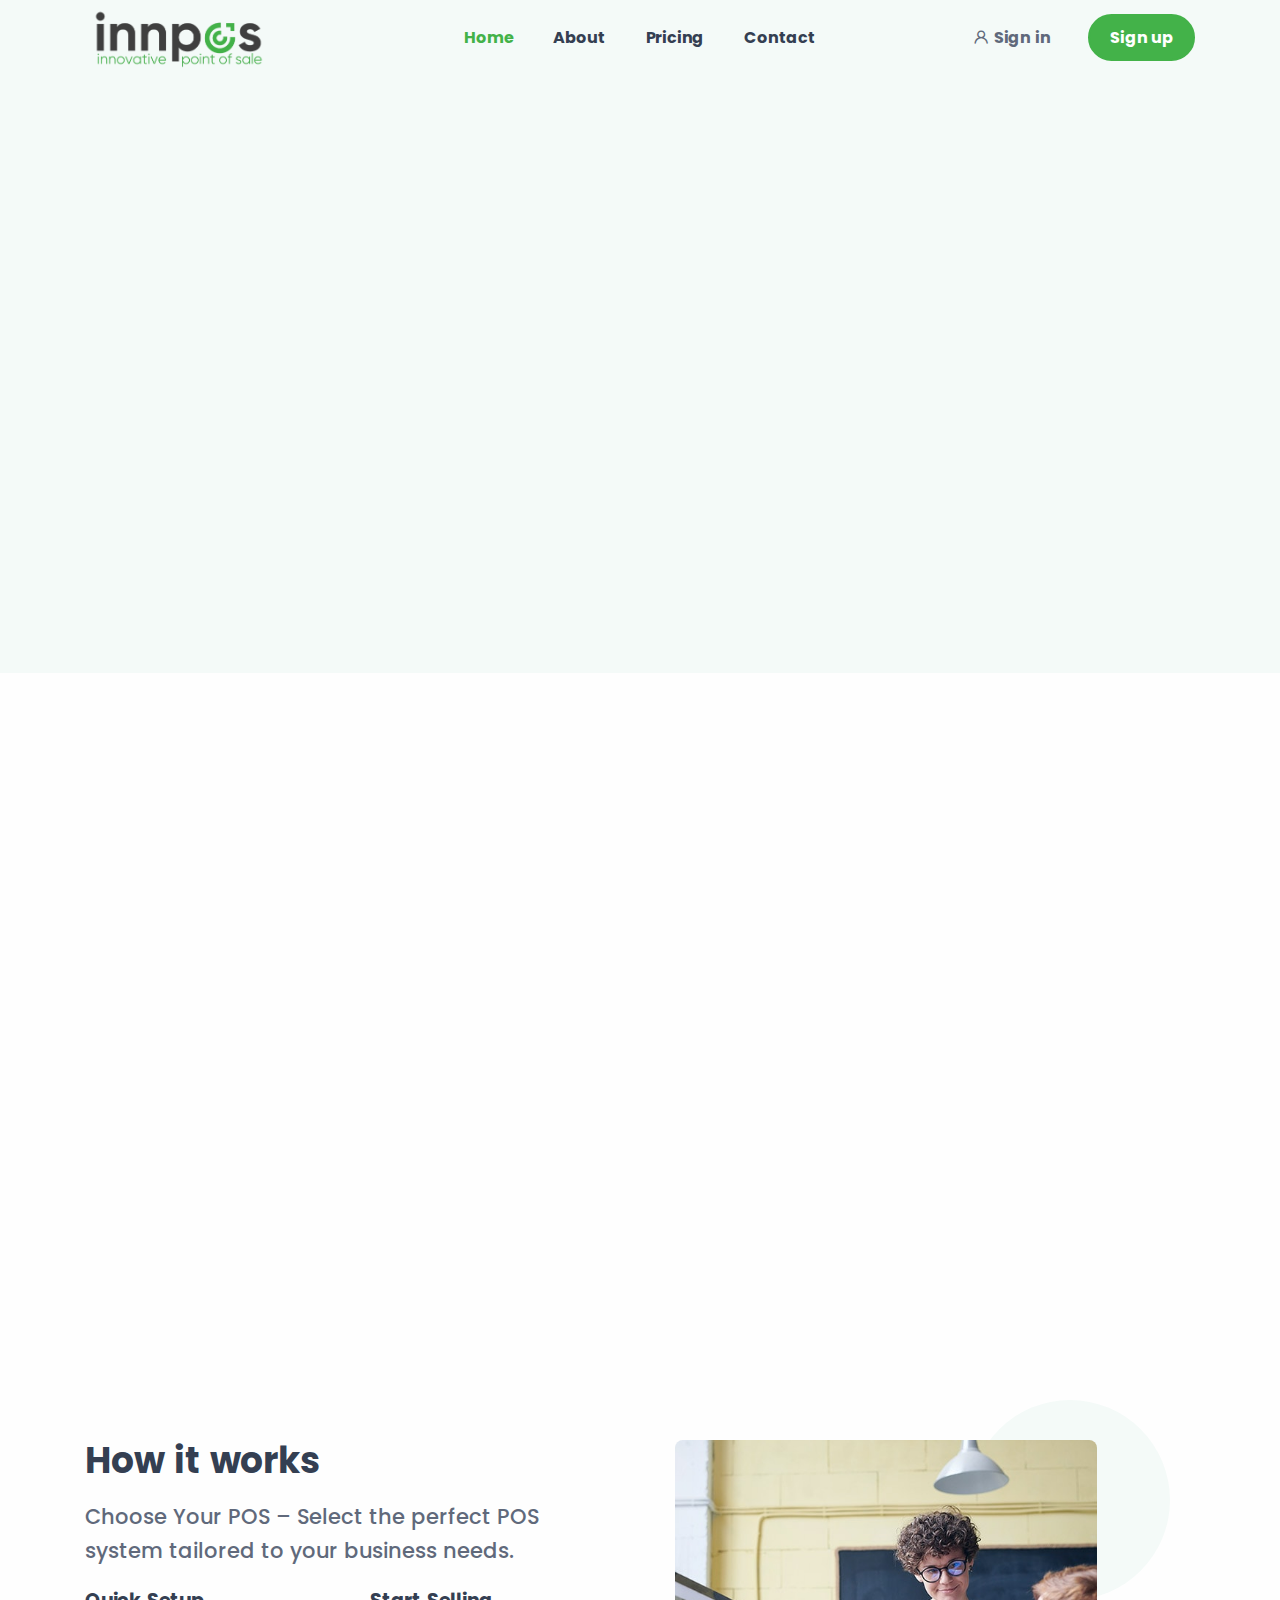
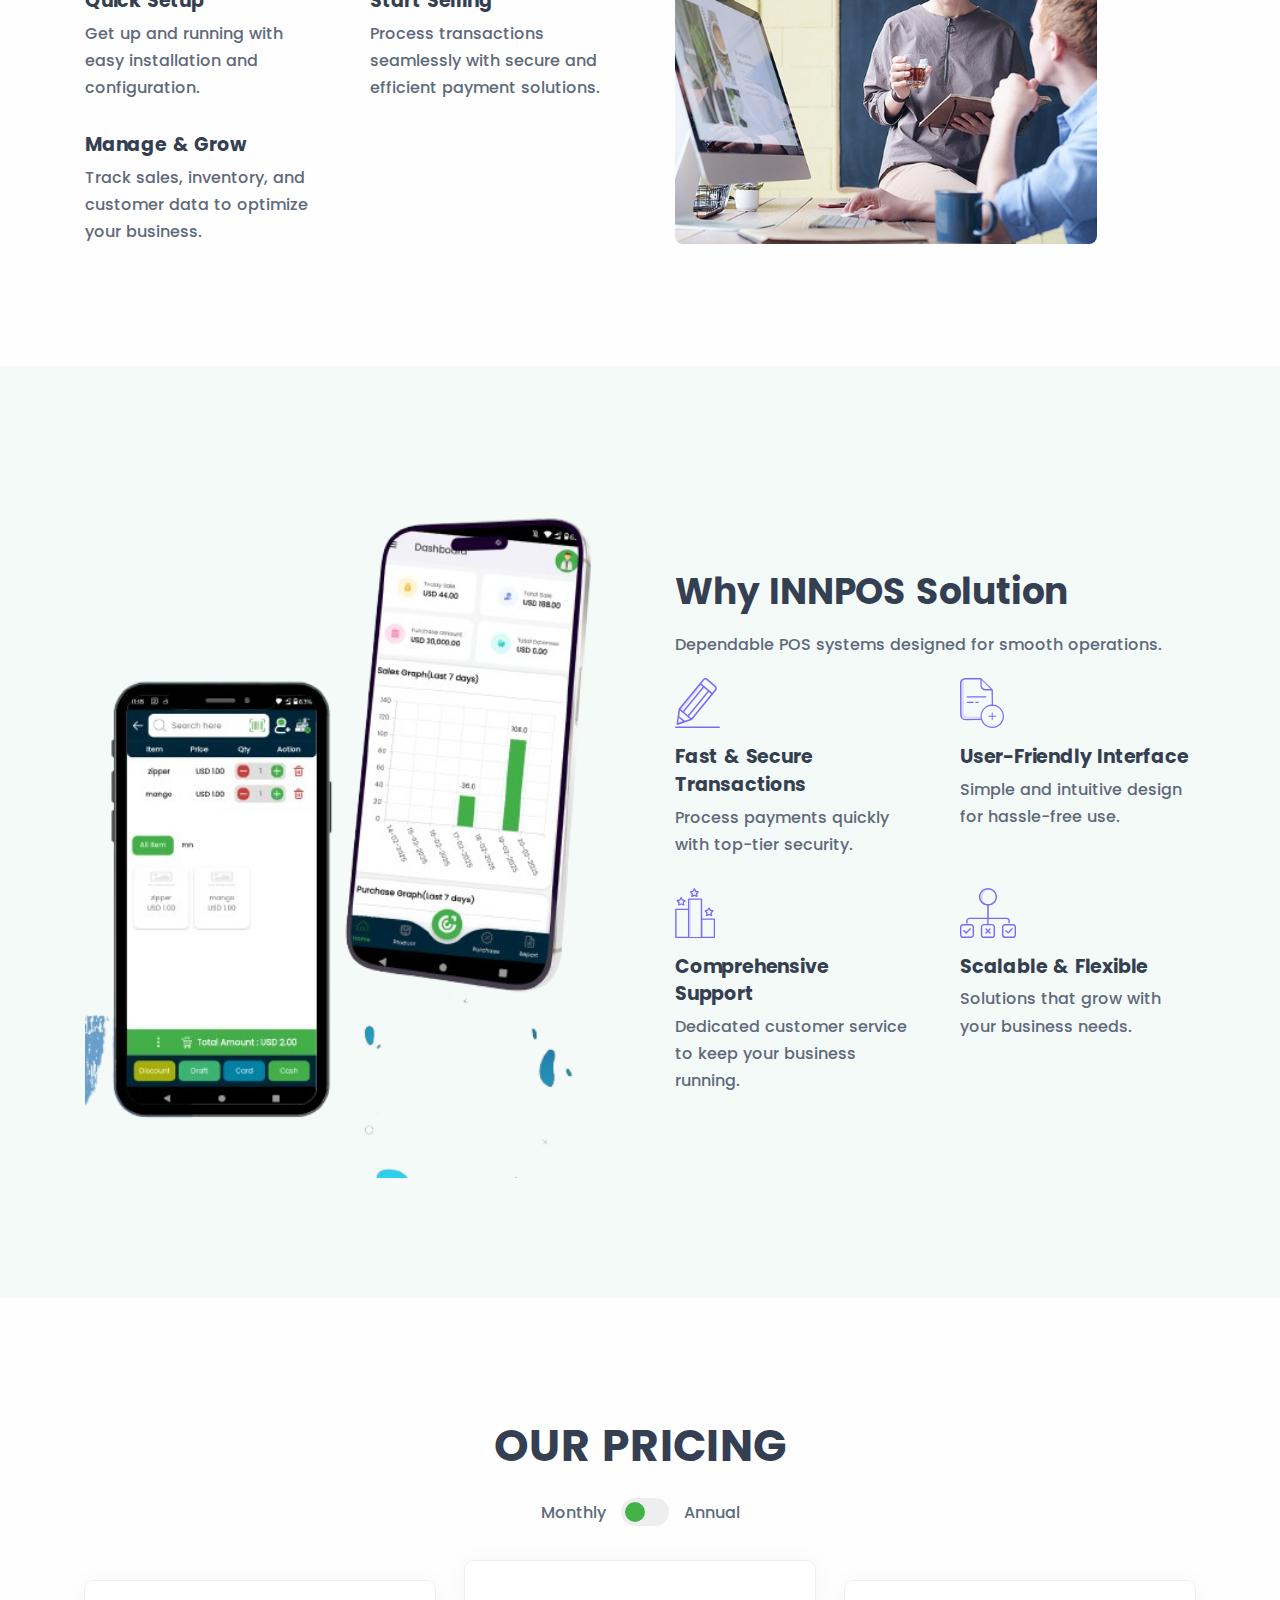
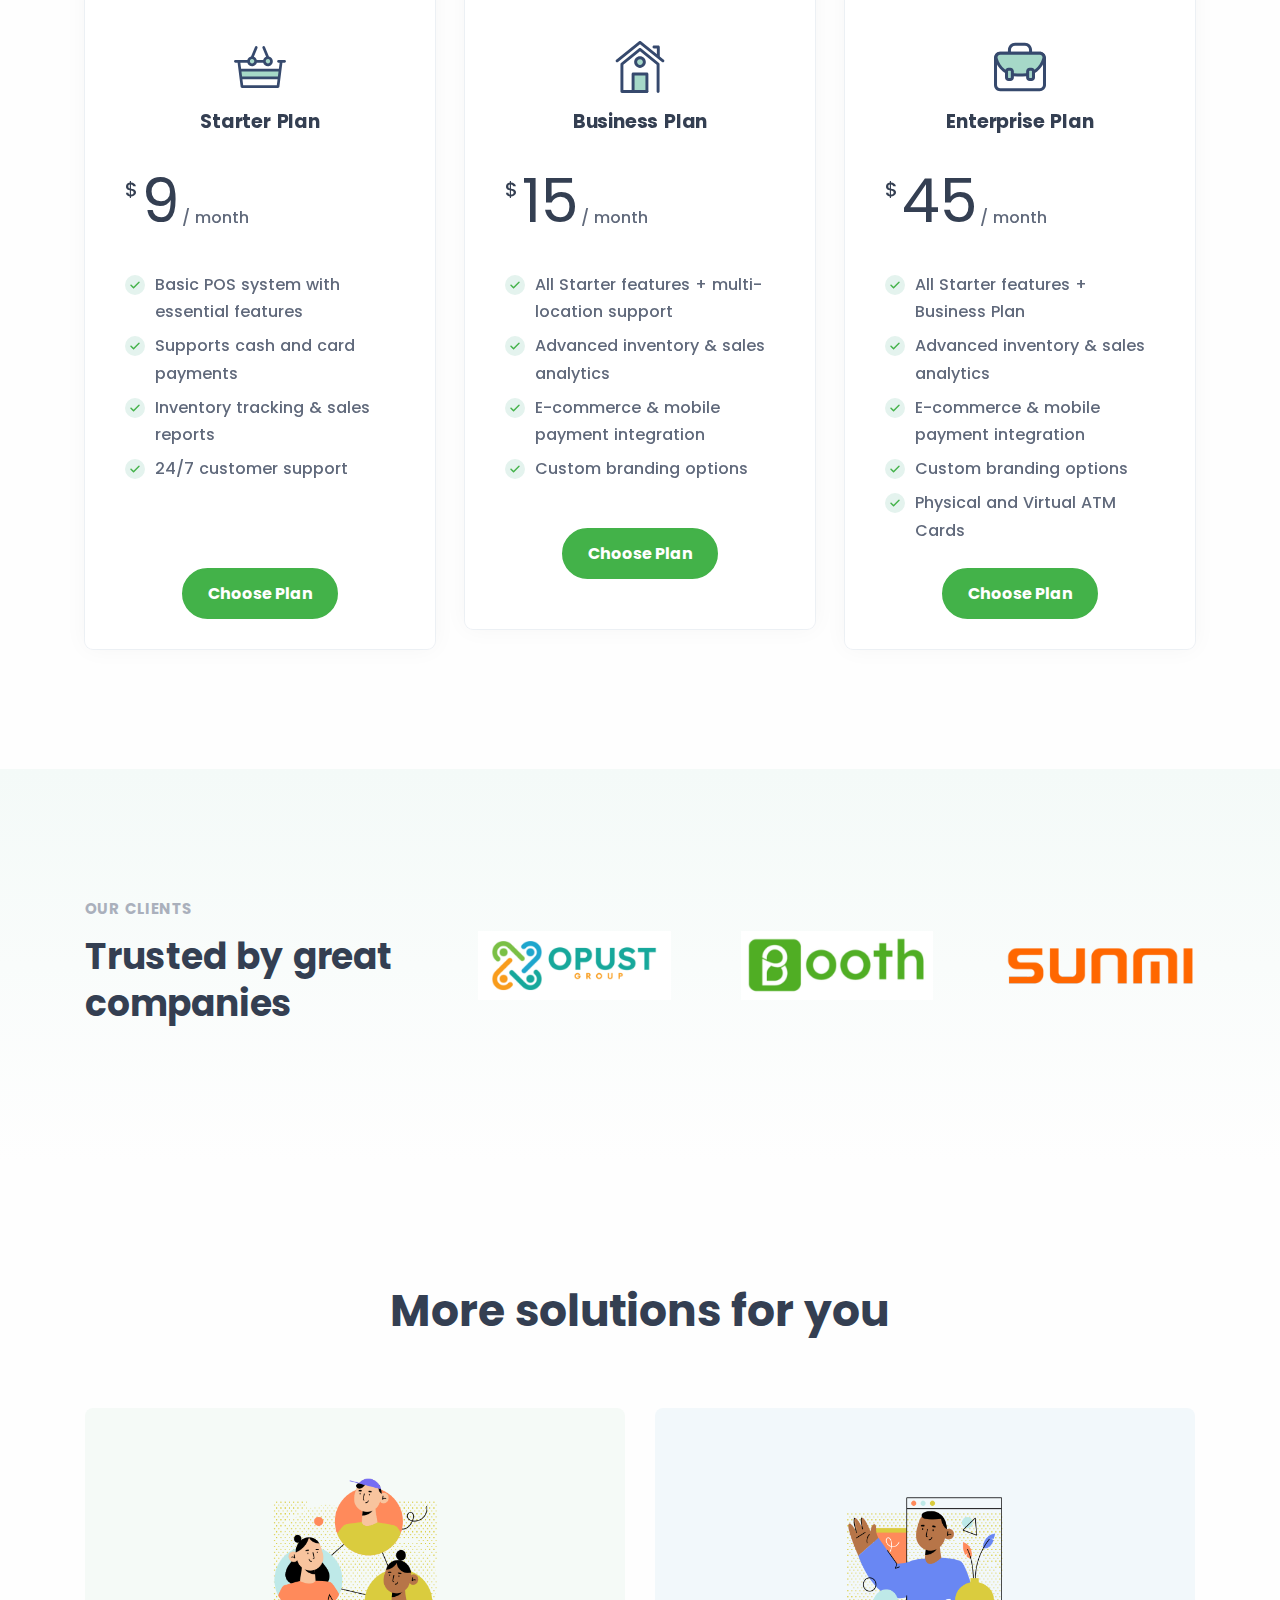
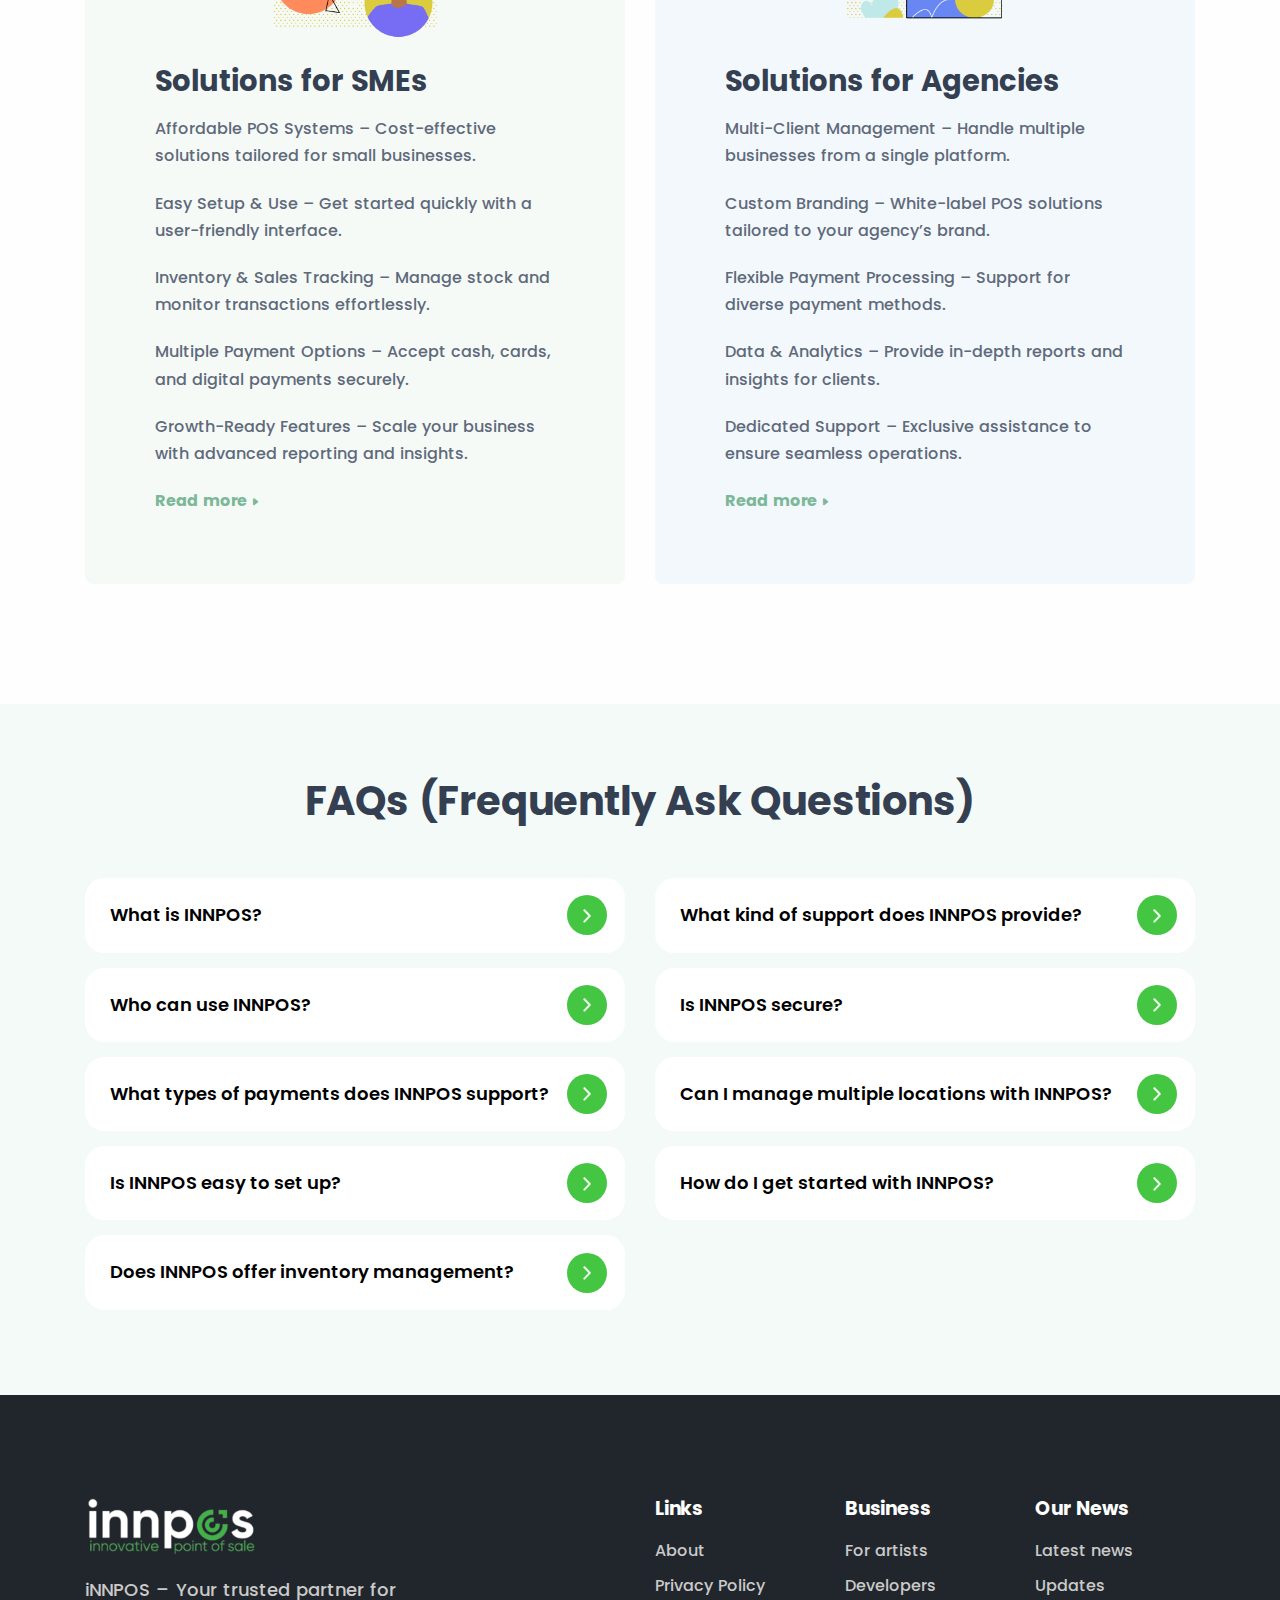
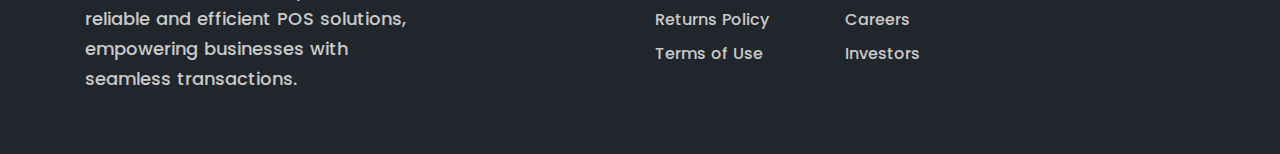
==== index.html @ 15d3a3c7 "initial commit" ====
<!DOCTYPE html>
<html lang="en">
  <head>
    <meta charset="utf-8" />
    <meta name="viewport" content="width=device-width, initial-scale=1.0" />
    <title>INNPOS Innovative Point of Sale</title>
    <meta property="og:title" content="INNPOS Innovative Point of Sale" />
    <meta property="og:type" content="website" />
    <meta property="og:image" itemprop="image" content="./assets/img/devices.png" />
    <meta property="og:image:secure_url" content="./assets/img/devices.png" />
    <meta property="og:image:width" content="1280" />
    <meta property="og:image:height" content="640" />
    <meta property="twitter:card" content="summary_large_image" />
    <meta property="twitter:image" content="./assets/img/devices.png" />

    <link rel="shortcut icon" href="./assets/img/FAV.png" />
    <link rel="stylesheet" href="./assets/css/plugins.css" />
    <link rel="stylesheet" href="./assets/css/style.css" />
    <link rel="stylesheet" href="./assets/css/colors/green.css" />
    <link rel="stylesheet" href="./assets/css/style-new.css" />
    <link href="https://fonts.googleapis.com/css2?family=Poppins:ital,wght@0,100;0,200;0,300;0,400;0,500;0,600;0,700;0,800;0,900;1,100;1,200;1,300;1,400;1,500;1,600;1,700;1,800;1,900&display=swap" rel="stylesheet" />
  </head>

  <body>
    <div class="bg-soft-primary">
      <nav class="navbar navbar-expand-lg center-nav transparent navbar-light">
        <div class="container flex-lg-row flex-nowrap align-items-center py-2 py-lg-0">
          <div class="navbar-brand w-100">
            <a href="./index.html">
              <img class="h-11" src="./assets/img/logo-black.png" alt="" />
            </a>
          </div>
          <div class="navbar-collapse offcanvas-nav">
            <div class="offcanvas-header d-lg-none d-xl-none">
              <a href="./index.html"><img class="h-11" src="./assets/img/logo-white.png" alt="" /></a>
              <button type="button" class="btn-close btn-close-white offcanvas-close offcanvas-nav-close" aria-label="Close"></button>
            </div>
            <ul class="navbar-nav">
              <li class="nav-item"><a class="nav-link active" href="./">Home</a></li>
              <li class="nav-item"><a class="nav-link" href="about.html">About</a></li>
              <li class="nav-item"><a class="nav-link" href="pricing.html">Pricing</a></li>
              <li class="nav-item"><a class="nav-link" href="contact.html">Contact</a></li>
            </ul>
            <!-- /.navbar-nav -->
          </div>
          <!-- /.navbar-collapse -->
          <div class="navbar-other w-100 d-flex ms-auto">
            <ul class="navbar-nav flex-row align-items-center ms-auto" data-sm-skip="true">
              <li class="nav-item d-none d-md-block">
                <a href="./contact.html" class="btn btn-sm d-flex align-items-center gap-1">
                  <i class="uil uil-user"></i>
                  Sign in</a
                >
              </li>
              <li class="nav-item d-none d-md-block">
                <a href="./contact.html" class="btn btn-sm btn-primary rounded-pill">Sign up</a>
              </li>
              <li class="nav-item d-lg-none">
                <div class="navbar-hamburger">
                  <button class="hamburger animate plain" data-toggle="offcanvas-nav"><span></span></button>
                </div>
              </li>
            </ul>
            <!-- /.navbar-nav -->
          </div>
          <!-- /.navbar-other -->
        </div>
        <!-- /.container -->
      </nav>
      <!-- /.navbar -->

      <section class="wrapper bg-soft-primary">
        <div class="container pt-5 pb-15 py-lg-17 py-xl-19 pb-xl-20 position-relative">
          <img class="position-lg-absolute col-12 col-lg-10 col-xl-11 col-xxl-10 px-lg-5 px-xl-0 ms-n5 ms-sm-n8 ms-md-n10 ms-lg-0 mb-md-4 mb-lg-0" src="./assets/img/devices.png" data-cue="fadeIn" alt="" style="top: -1%; left: -21%" />
          <div class="row gx-0 align-items-center">
            <div class="col-md-10 offset-md-1 col-lg-5 offset-lg-7 offset-xxl-6 ps-xxl-12 mt-md-n9 text-center text-lg-start" data-cues="slideInDown" data-group="page-title" data-delay="600">
              <h1 class="display-2 mb-4 mx-sm-n2 mx-md-0">INNOVATIVE POS</h1>
              <p class="lead fs-lg mb-7 px-md-10 px-lg-0">Your trusted partner for reliable and efficient POS solutions, empowering businesses with seamless transactions.</p>
              <div class="d-flex justify-content-center justify-content-lg-start" data-cues="slideInDown" data-group="page-title-buttons" data-delay="900">
                <span>
                  <a href="https://play.google.com/store/apps/details?id=com.bdtask.retailserpos.reatiler_pos&pli=1" class="btn btn-primary btn-icon btn-icon-start rounded me-2"> <i class="uil uil-google-play"></i> Dawonload Our App</a>
                </span>
              </div>
            </div>
            <!-- /column -->
          </div>
          <!-- /.row -->
        </div>
        <!-- /.container -->
      </section>
      <!-- /section -->
    </div>

    <section class="wrapper">
      <div class="container py-10 py-lg-14 pt-lg-22">
        <div class="row gx-md-8 gy-8 text-center" data-cues="slideInDown">
          <div class="col-md-6 col-lg-4">
            <div class="p-5 rounded-4 shadow-lg h-100 lift">
              <img class="h-14 mb-4" src="./assets/img/01-3.svg" alt="Simple" />
              <h3 class="">Simple</h3>
              <p class="mb-0">Easy-to-use POS systems with a hassle-free setup.</p>
            </div>
          </div>
          <!--/column -->
          <div class="col-md-6 col-lg-4">
            <div class="p-5 rounded-4 shadow-lg h-100 lift">
              <img class="h-14 mb-4" src="./assets/img/02-3.svg" alt="Fast" />
              <h3 class="">Fast</h3>
              <p class="mb-0">Swift transactions to keep your business moving.</p>
            </div>
          </div>
          <!--/column -->
          <div class="col-md-6 col-lg-4">
            <div class="p-5 rounded-4 shadow-lg h-100 lift">
              <img class="h-14 mb-4" src="./assets/img/03-3.svg" alt="Organized" />
              <h3 class="">Organized</h3>
              <p class="mb-0">Smart tools to manage sales, inventory, and reports effortlessly.</p>
            </div>
          </div>
          <!--/column -->
        </div>
        <!--/.row -->
      </div>
      <!-- /.container -->
    </section>

    <section class="wrapper bg-light">
      <div class="container py-14 py-md-16">
        <div class="row gx-lg-8 gx-xl-12 gy-10 align-items-center">
          <div class="col-md-8 col-lg-6 col-xl-5 order-lg-2 position-relative">
            <div class="shape bg-soft-primary rounded-circle rellax w-20 h-20" data-rellax-speed="1" style="top: -2rem; right: -1.9rem"></div>
            <figure class="rounded"><img src="./assets/img/about7.jpg" alt="" /></figure>
          </div>
          <!--/column -->
          <div class="col-lg-6">
            <h2 class="display-4 mb-3">How it works</h2>
            <p class="lead fs-lg">Choose Your POS – Select the perfect POS system tailored to your business needs.</p>
            <div class="row gx-xl-10 gy-6">
              <div class="col-md-6">
                <div class="d-flex flex-row">
                  <div>
                    <h4 class="mb-1">Quick Setup</h4>
                    <p class="mb-0">Get up and running with easy installation and configuration.</p>
                  </div>
                </div>
              </div>
              <!--/column -->
              <div class="col-md-6">
                <div class="d-flex flex-row">
                  <div>
                    <h4 class="mb-1">Start Selling</h4>
                    <p class="mb-0">Process transactions seamlessly with secure and efficient payment solutions.</p>
                  </div>
                </div>
              </div>
              <!--/column -->
              <div class="col-md-6">
                <div class="d-flex flex-row">
                  <div>
                    <h4 class="mb-1">Manage & Grow</h4>
                    <p class="mb-0">Track sales, inventory, and customer data to optimize your business.</p>
                  </div>
                </div>
              </div>
              <!--/column -->
            </div>
            <!--/.row -->
          </div>
          <!--/column -->
        </div>
        <!--/.row -->
      </div>
      <!-- /.container -->
    </section>
    <!-- /section -->

    <section class="wrapper bg-soft-primary">
      <div class="container py-14 py-md-16">
        <div class="row gx-lg-8 gx-xl-12 gy-10 align-items-center">
          <div class="col-md-8 col-lg-6">
            <figure class="rounded"><img src="./assets/img/lcoun-removebg-preview.png" alt="" /></figure>
          </div>
          <!--/column -->
          <div class="col-lg-6">
            <h2 class="display-4 mb-3">Why INNPOS Solution</h2>
            <p class="">Dependable POS systems designed for smooth operations.</p>
            <div class="row gx-xl-10 gy-6">
              <div class="col-md-6">
                <div class="d-flex flex-row">
                  <div>
                    <img class="h-10 mb-3" src="./assets/img/04-3.svg" alt="" />
                    <h4 class="mb-1">Fast & Secure Transactions</h4>
                    <p class="mb-0">Process payments quickly with top-tier security.</p>
                  </div>
                </div>
              </div>
              <!--/column -->
              <div class="col-md-6">
                <div class="d-flex flex-row">
                  <div>
                    <img class="h-10 mb-3" src="./assets/img/05-2.svg" alt="" />
                    <h4 class="mb-1">User-Friendly Interface</h4>
                    <p class="mb-0">Simple and intuitive design for hassle-free use.</p>
                  </div>
                </div>
              </div>
              <!--/column -->
              <div class="col-md-6">
                <div class="d-flex flex-row">
                  <div>
                    <img class="h-10 mb-3" src="./assets/img/06-2.svg" alt="" />
                    <h4 class="mb-1">Comprehensive Support</h4>
                    <p class="mb-0">Dedicated customer service to keep your business running.</p>
                  </div>
                </div>
              </div>
              <!--/column -->
              <div class="col-md-6">
                <div class="d-flex flex-row">
                  <div>
                    <img class="h-10 mb-3" src="./assets/img/07.svg" alt="" />
                    <h4 class="mb-1">Scalable & Flexible</h4>
                    <p class="mb-0">Solutions that grow with your business needs.</p>
                  </div>
                </div>
              </div>
              <!--/column -->
            </div>
            <!--/.row -->
          </div>
          <!--/column -->
        </div>
        <!--/.row -->
      </div>
      <!-- /.container -->
    </section>
    <!-- /section -->

    <section class="wrapper bg-light">
      <div class="container py-14 py-md-16">
        <div class="row">
          <div class="col-lg-10 col-xl-9 col-xxl-8 mx-auto text-center">
            <h2 class="display-2 text-uppercase mb-5">Our Pricing</h2>
          </div>
          <!--/column -->
        </div>
        <!--/.row -->
        <div class="pricing-wrapper position-relative">
          <div class="pricing-switcher-wrapper switcher">
            <p class="mb-0 pe-3">Monthly</p>
            <div class="pricing-switchers">
              <div class="pricing-switcher pricing-switcher-active"></div>
              <div class="pricing-switcher"></div>
              <div class="switcher-button bg-primary"></div>
            </div>
            <p class="mb-0 ps-3">Annual</p>
          </div>
          <div class="row gy-6 mt-3 mt-md-5">
            <div class="col-md-6 col-lg-4">
              <div class="pricing card lift h-100 text-center">
                <div class="card-body position-relative">
                  <img src="./assets/img/shopping-basket.svg" class="svg-inject icon-svg icon-svg-md text-primary mb-3" alt="" />
                  <h4 class="card-title">Starter Plan</h4>
                  <div class="prices text-dark">
                    <div class="price price-show"><span class="price-currency">$</span><span class="price-value">9</span> <span class="price-duration">month</span></div>
                    <div class="price price-hide price-hidden"><span class="price-currency">$</span><span class="price-value">5</span> <span class="price-duration">year</span></div>
                  </div>
                  <!--/.prices -->
                  <ul class="icon-list bullet-bg bullet-soft-primary mt-8 mb-9 text-start">
                    <li><i class="uil uil-check"></i><span>Basic POS system with essential features</span></li>
                    <li><i class="uil uil-check"></i><span>Supports cash and card payments </span></li>
                    <li><i class="uil uil-check"></i><span>Inventory tracking & sales reports </span></li>
                    <li><i class="uil uil-check"></i><span>24/7 customer support </span></li>
                  </ul>
                  <a href="#" class="btn btn-primary rounded-pill" style="position: absolute; bottom: 30px; left: 0; right: 0; width: max-content; margin: auto">Choose Plan</a>
                </div>
                <!--/.card-body -->
              </div>
              <!--/.pricing -->
            </div>
            <!--/column -->
            <div class="col-md-6 col-lg-4 popular">
              <div class="pricing card lift h-100 text-center">
                <div class="card-body position-relative">
                  <img src="./assets/img/home.svg" class="svg-inject icon-svg icon-svg-md text-primary mb-3" alt="" />
                  <h4 class="card-title">Business Plan</h4>
                  <div class="prices text-dark">
                    <div class="price price-show"><span class="price-currency">$</span><span class="price-value">15</span> <span class="price-duration">month</span></div>
                    <div class="price price-hide price-hidden"><span class="price-currency">$</span><span class="price-value">12</span> <span class="price-duration">year</span></div>
                  </div>
                  <!--/.prices -->
                  <ul class="icon-list bullet-bg bullet-soft-primary mt-8 mb-9 text-start">
                    <li><i class="uil uil-check"></i><span>All Starter features + multi-location support </span></li>
                    <li><i class="uil uil-check"></i><span>Advanced inventory & sales analytics </span></li>
                    <li><i class="uil uil-check"></i><span>E-commerce & mobile payment integration </span></li>
                    <li><i class="uil uil-check"></i><span>Custom branding options</span></li>
                  </ul>
                  <a href="#" class="btn btn-primary rounded-pill" style="position: absolute; bottom: 30px; left: 0; right: 0; width: max-content; margin: auto">Choose Plan</a>
                </div>
                <!--/.card-body -->
              </div>
              <!--/.pricing -->
            </div>
            <!--/column -->
            <div class="col-md-6 offset-md-3 col-lg-4 offset-lg-0">
              <div class="pricing card lift h-100 text-center">
                <div class="card-body position-relative">
                  <img src="./assets/img/briefcase-2.svg" class="svg-inject icon-svg icon-svg-md text-primary mb-3" alt="" />
                  <h4 class="card-title">Enterprise Plan</h4>
                  <div class="prices text-dark">
                    <div class="price price-show"><span class="price-currency">$</span><span class="price-value">45</span> <span class="price-duration">month</span></div>
                    <div class="price price-hide price-hidden"><span class="price-currency">$</span><span class="price-value">29</span> <span class="price-duration">year</span></div>
                  </div>
                  <!--/.prices -->
                  <ul class="icon-list bullet-bg bullet-soft-primary mt-8 mb-9 text-start">
                    <li><i class="uil uil-check"></i><span> All Starter features + Business Plan </span></li>
                    <li><i class="uil uil-check"></i><span>Advanced inventory & sales analytics </span></li>
                    <li><i class="uil uil-check"></i><span> E-commerce & mobile payment integration </span></li>
                    <li><i class="uil uil-check"></i><span> Custom branding options</span></li>
                    <li><i class="uil uil-check"></i><span> Physical and Virtual ATM Cards</span></li>
                  </ul>
                  <a href="#" class="btn btn-primary rounded-pill" style="position: absolute; bottom: 30px; left: 0; right: 0; width: max-content; margin: auto">Choose Plan</a>
                </div>
                <!--/.card-body -->
              </div>
              <!--/.pricing -->
            </div>
            <!--/column -->
          </div>
          <!--/.row -->
        </div>
        <!--/.pricing-wrapper -->
      </div>
      <!-- /.container -->
    </section>
    <!-- /section -->

    <section class="wrapper bg-gradient-primary">
      <div class="container py-14 py-md-16">
        <div class="row gx-lg-8 gx-xl-12 gy-10 gy-lg-0 align-items-center">
          <div class="col-lg-4 mt-lg-2">
            <h2 class="fs-15 text-uppercase text-muted mb-3">Our Clients</h2>
            <h3 class="display-4 mb-3 pe-xxl-5">Trusted by great companies</h3>
          </div>
          <!-- /column -->
          <div class="col-lg-8">
            <div class="row row-cols-2 row-cols-md-3 gx-0 gx-md-8 gx-xl-12 gy-12">
              <div class="col">
                <figure class="px-3 px-md-0 px-xxl-2"><img src="./assets/img/OPUSR-GROUP.png" alt="" /></figure>
              </div>
              <!--/column -->
              <div class="col">
                <figure class="px-3 px-md-0 px-xxl-2"><img src="./assets/img/Booth-POS.png" alt="" /></figure>
              </div>
              <!--/column -->
              <div class="col">
                <figure class="px-3 px-md-0 px-xxl-2"><img src="./assets/img/sumni-POS.png" alt="" /></figure>
              </div>
              <!--/column -->
            </div>
            <!--/.row -->
          </div>
          <!-- /column -->
        </div>
        <!-- /.row -->
      </div>
      <!-- /.container -->
    </section>
    <!-- /section -->

    <section class="wrapper bg-light">
      <div class="container py-14 py-md-16">
        <div class="row">
          <div class="col-lg-10 col-xl-9 col-xxl-8 mx-auto text-center">
            <h2 class="display-2 mb-12">More solutions for you</h2>
          </div>
          <!--/column -->
        </div>
        <!--/.row -->

        <div class="row">
          <div class="col-lg-6">
            <div class="card h-100 hover-effect-1 bg-soft-leaf">
              <div class="card-body p-12">
                <img class="h-18 d-flex m-auto mb-5" src="./assets/img/team.png" alt="" />
                <h3 class="h1 post-title mb-3">Solutions for SMEs</h3>
                <p>Affordable POS Systems – Cost-effective solutions tailored for small businesses.</p>
                <p>Easy Setup & Use – Get started quickly with a user-friendly interface.</p>
                <p>Inventory & Sales Tracking – Manage stock and monitor transactions effortlessly.</p>
                <p>Multiple Payment Options – Accept cash, cards, and digital payments securely.</p>
                <p>Growth-Ready Features – Scale your business with advanced reporting and insights.</p>
                <a href="about-us.html" class="more hover link-leaf">Read more</a>
              </div>
              <!--/.card-body -->
            </div>
          </div>
          <!--/column -->
          <div class="col-lg-6">
            <div class="card h-100 hover-effect-1 bg-soft-aqua">
              <div class="card-body p-12">
                <img class="h-18 w-18 d-flex m-auto mb-5" src="./assets/img/freelancer.png" alt="" />
                <h3 class="h1 post-title mb-3">Solutions for Agencies</h3>
                <p>Multi-Client Management – Handle multiple businesses from a single platform.</p>
                <p>Custom Branding – White-label POS solutions tailored to your agency’s brand.</p>
                <p>Flexible Payment Processing – Support for diverse payment methods.</p>
                <p>Data & Analytics – Provide in-depth reports and insights for clients.</p>
                <p>Dedicated Support – Exclusive assistance to ensure seamless operations.</p>
                <a href="about-us.html" class="more hover link-leaf">Read more</a>
              </div>
              <!--/.card-body -->
            </div>
          </div>
          <!--/column -->
        </div>
        <!--/.row -->
      </div>
      <!-- /.container -->
    </section>
    <!-- /section -->

    <section class="bg-soft-primary py-12">
      <div class="container">
        <div class="row justify-content-center">
          <div class="col-12 position-relative">
            <h2 class="fs-40 mb-10 text-center color-8" data-aos="zoom-in">FAQs (Frequently Ask Questions)</h2>
            <div class="accordion accordion-flush" id="accordionFlushExample">
              <div class="row">
                <div class="col-lg-6 position-relative">
                  <div class="accordion-item mb-3">
                    <h2 class="accordion-header mb-0" id="flush-headingOne">
                      <button class="accordion-button collapsed" type="button" data-bs-toggle="collapse" data-bs-target="#flush-collapseOne" aria-expanded="false" aria-controls="flush-collapseOne">What is INNPOS?</button>
                    </h2>
                    <div id="flush-collapseOne" class="accordion-collapse collapse" aria-labelledby="flush-headingOne" data-bs-parent="#accordionFlushExample">
                      <div class="accordion-body px-4 pb-4"><p>INNPOS is a POS solutions provider offering fast, secure, and easy-to-use payment systems for businesses of all sizes.</p></div>
                    </div>
                  </div>
                  <div class="accordion-item mb-3">
                    <h2 class="accordion-header mb-0" id="flush-headingTwo">
                      <button class="accordion-button collapsed" type="button" data-bs-toggle="collapse" data-bs-target="#flush-collapseTwo" aria-expanded="false" aria-controls="flush-collapseTwo">Who can use INNPOS?</button>
                    </h2>
                    <div id="flush-collapseTwo" class="accordion-collapse collapse" aria-labelledby="flush-headingTwo" data-bs-parent="#accordionFlushExample">
                      <div class="accordion-body px-4 pb-4">
                        <p>Our POS solutions are designed for SMEs, retail stores, restaurants, service providers, and agencies managing multiple businesses.</p>
                      </div>
                    </div>
                  </div>
                  <div class="accordion-item mb-3">
                    <h2 class="accordion-header mb-0" id="flush-headingThree">
                      <button class="accordion-button collapsed" type="button" data-bs-toggle="collapse" data-bs-target="#flush-collapseThree" aria-expanded="false" aria-controls="flush-collapseThree">What types of payments does INNPOS support?</button>
                    </h2>
                    <div id="flush-collapseThree" class="accordion-collapse collapse" aria-labelledby="flush-headingThree" data-bs-parent="#accordionFlushExample">
                      <div class="accordion-body px-4 pb-4">
                        <p>INNPOS supports cash, credit/debit cards, mobile wallets, and online payment methods.</p>
                      </div>
                    </div>
                  </div>
                  <div class="accordion-item mb-3">
                    <h2 class="accordion-header mb-0" id="flush-headingFour">
                      <button class="accordion-button collapsed" type="button" data-bs-toggle="collapse" data-bs-target="#flush-collapseFour" aria-expanded="false" aria-controls="flush-collapseFour">Is INNPOS easy to set up?</button>
                    </h2>
                    <div id="flush-collapseFour" class="accordion-collapse collapse" aria-labelledby="flush-headingFour" data-bs-parent="#accordionFlushExample">
                      <div class="accordion-body px-4 pb-4">
                        <p>Yes! Our POS systems come with a simple setup process, and our team provides full support to get you started quickly.</p>
                      </div>
                    </div>
                  </div>
                  <div class="accordion-item mb-3">
                    <h2 class="accordion-header mb-0" id="flush-headingFive">
                      <button class="accordion-button collapsed" type="button" data-bs-toggle="collapse" data-bs-target="#flush-collapseFive" aria-expanded="false" aria-controls="flush-collapseFive">Does INNPOS offer inventory management?</button>
                    </h2>
                    <div id="flush-collapseFive" class="accordion-collapse collapse" aria-labelledby="flush-headingFive" data-bs-parent="#accordionFlushExample">
                      <div class="accordion-body px-4 pb-4">
                        <p>Yes, our POS solutions include inventory tracking to help businesses manage stock efficiently.</p>
                      </div>
                    </div>
                  </div>
                </div>
                <div class="col-lg-6 position-relative">
                  <div class="accordion-item mb-3">
                    <h2 class="accordion-header mb-0" id="flush-headingSix">
                      <button class="accordion-button collapsed" type="button" data-bs-toggle="collapse" data-bs-target="#flush-collapseSix" aria-expanded="false" aria-controls="flush-collapseSix">What kind of support does INNPOS provide?</button>
                    </h2>
                    <div id="flush-collapseSix" class="accordion-collapse collapse" aria-labelledby="flush-headingSix" data-bs-parent="#accordionFlushExample">
                      <div class="accordion-body px-4 pb-4">
                        <p>We offer dedicated customer support via phone, email, and live chat to assist with any issues.</p>
                      </div>
                    </div>
                  </div>
                  <div class="accordion-item mb-3">
                    <h2 class="accordion-header mb-0" id="flush-headingSeven">
                      <button class="accordion-button collapsed" type="button" data-bs-toggle="collapse" data-bs-target="#flush-collapseSeven" aria-expanded="false" aria-controls="flush-collapseSeven">Is INNPOS secure?</button>
                    </h2>
                    <div id="flush-collapseSeven" class="accordion-collapse collapse" aria-labelledby="flush-headingSeven" data-bs-parent="#accordionFlushExample">
                      <div class="accordion-body px-4 pb-4">
                        <p>Yes, we use advanced security measures to protect transactions and customer data.</p>
                      </div>
                    </div>
                  </div>
                  <div class="accordion-item mb-3">
                    <h2 class="accordion-header mb-0" id="flush-headingEight">
                      <button class="accordion-button collapsed" type="button" data-bs-toggle="collapse" data-bs-target="#flush-collapseEight" aria-expanded="false" aria-controls="flush-collapseEight">Can I manage multiple locations with INNPOS?</button>
                    </h2>
                    <div id="flush-collapseEight" class="accordion-collapse collapse" aria-labelledby="flush-headingEight" data-bs-parent="#accordionFlushExample">
                      <div class="accordion-body px-4 pb-4">
                        <p>Yes, our POS system allows businesses to manage multiple branches from a single dashboard.</p>
                      </div>
                    </div>
                  </div>
                  <div class="accordion-item mb-3">
                    <h2 class="accordion-header mb-0" id="flush-headingNine">
                      <button class="accordion-button collapsed" type="button" data-bs-toggle="collapse" data-bs-target="#flush-collapseNine" aria-expanded="false" aria-controls="flush-collapseNine">How do I get started with INNPOS?</button>
                    </h2>
                    <div id="flush-collapseNine" class="accordion-collapse collapse" aria-labelledby="flush-headingNine" data-bs-parent="#accordionFlushExample">
                      <div class="accordion-body px-4 pb-4">
                        <p>Simply contact us, choose the right POS solution for your business, and start accepting payments seamlessly!</p>
                      </div>
                    </div>
                  </div>
                </div>
              </div>
            </div>
          </div>
        </div>
      </div>
    </section>

    <footer class="bg-dark text-inverse">
      <div class="container pt-13 pt-md-15 pb-7">
        <div class="row gy-6 gy-lg-0">
          <div class="col-lg-4">
            <div class="widget">
              <img class="mb-4 h-11" src="./assets/img/logo-white.png" alt="" />
              <p class="lead mb-5">iNNPOS – Your trusted partner for reliable and efficient POS solutions, empowering businesses with seamless transactions.</p>
            </div>
            <!-- /.widget -->
          </div>
          <!-- /column -->
          <div class="col-md-4 col-lg-2 offset-lg-2">
            <div class="widget">
              <h4 class="widget-title text-white mb-3">Links</h4>
              <ul class="list-unstyled text-reset mb-0">
                <li><a href="#">About</a></li>
                <li><a href="#">Privacy Policy</a></li>
                <li><a href="#">Returns Policy</a></li>
                <li><a href="#">Terms of Use</a></li>
              </ul>
            </div>
            <!-- /.widget -->
          </div>
          <!-- /column -->
          <div class="col-md-4 col-lg-2">
            <div class="widget">
              <h4 class="widget-title text-white mb-3">Business</h4>
              <ul class="list-unstyled mb-0">
                <li><a href="#">For artists</a></li>
                <li><a href="#">Developers</a></li>
                <li><a href="#">Careers</a></li>
                <li><a href="#">Investors</a></li>
              </ul>
            </div>
            <!-- /.widget -->
          </div>
          <!-- /column -->
          <div class="col-md-4 col-lg-2">
            <div class="widget">
              <h4 class="widget-title text-white mb-3">Our News</h4>
              <ul class="list-unstyled mb-0">
                <li><a href="#">Latest news</a></li>
                <li><a href="#">Updates</a></li>
              </ul>
            </div>
            <!-- /.widget -->
          </div>
          <!-- /column -->
        </div>
        <!--/.row -->
      </div>
      <!-- /.container -->
    </footer>

    <div class="progress-wrap">
      <svg class="progress-circle svg-content" width="100%" height="100%" viewBox="-1 -1 102 102">
        <path d="M50,1 a49,49 0 0,1 0,98 a49,49 0 0,1 0,-98" />
      </svg>
    </div>

    <script src="./assets/js/bootstrap.bundle.min.js"></script>
    <script src="./assets/js/jquery.min.js"></script>
    <script src="./assets/js/plugins.js"></script>
    <script src="./assets/js/theme.js"></script>
    <script src="./assets/js/script.js"></script>
  </body>
</html>
---- assets/css/plugins.css ----
@charset "UTF-8";

/*!
 * animate.css - https://animate.style/
 * Version - 4.1.1
 * Licensed under the MIT license - http://opensource.org/licenses/MIT
 *
 * Copyright (c) 2020 Animate.css
 */
:root {
  --animate-duration: 1s;
  --animate-delay: 1s;
  --animate-repeat: 1;
}

.animate__animated {
  -webkit-animation-duration: 1s;
  animation-duration: 1s;
  -webkit-animation-duration: var(--animate-duration);
  animation-duration: var(--animate-duration);
  -webkit-animation-fill-mode: both;
  animation-fill-mode: both;
}

.animate__animated.animate__infinite {
  -webkit-animation-iteration-count: infinite;
  animation-iteration-count: infinite;
}

.animate__animated.animate__repeat-1 {
  -webkit-animation-iteration-count: 1;
  animation-iteration-count: 1;
  -webkit-animation-iteration-count: var(--animate-repeat);
  animation-iteration-count: var(--animate-repeat);
}

.animate__animated.animate__repeat-2 {
  -webkit-animation-iteration-count: 2;
  animation-iteration-count: 2;
  -webkit-animation-iteration-count: calc(var(--animate-repeat) * 2);
  animation-iteration-count: calc(var(--animate-repeat) * 2);
}

.animate__animated.animate__repeat-3 {
  -webkit-animation-iteration-count: 3;
  animation-iteration-count: 3;
  -webkit-animation-iteration-count: calc(var(--animate-repeat) * 3);
  animation-iteration-count: calc(var(--animate-repeat) * 3);
}

.animate__animated.animate__delay-1s {
  -webkit-animation-delay: 1s;
  animation-delay: 1s;
  -webkit-animation-delay: var(--animate-delay);
  animation-delay: var(--animate-delay);
}

.animate__animated.animate__delay-2s {
  -webkit-animation-delay: 2s;
  animation-delay: 2s;
  -webkit-animation-delay: calc(var(--animate-delay) * 2);
  animation-delay: calc(var(--animate-delay) * 2);
}

.animate__animated.animate__delay-3s {
  -webkit-animation-delay: 3s;
  animation-delay: 3s;
  -webkit-animation-delay: calc(var(--animate-delay) * 3);
  animation-delay: calc(var(--animate-delay) * 3);
}

.animate__animated.animate__delay-4s {
  -webkit-animation-delay: 4s;
  animation-delay: 4s;
  -webkit-animation-delay: calc(var(--animate-delay) * 4);
  animation-delay: calc(var(--animate-delay) * 4);
}

.animate__animated.animate__delay-5s {
  -webkit-animation-delay: 5s;
  animation-delay: 5s;
  -webkit-animation-delay: calc(var(--animate-delay) * 5);
  animation-delay: calc(var(--animate-delay) * 5);
}

.animate__animated.animate__faster {
  -webkit-animation-duration: 0.5s;
  animation-duration: 0.5s;
  -webkit-animation-duration: calc(var(--animate-duration) / 2);
  animation-duration: calc(var(--animate-duration) / 2);
}

.animate__animated.animate__fast {
  -webkit-animation-duration: 0.8s;
  animation-duration: 0.8s;
  -webkit-animation-duration: calc(var(--animate-duration) * 0.8);
  animation-duration: calc(var(--animate-duration) * 0.8);
}

.animate__animated.animate__slow {
  -webkit-animation-duration: 2s;
  animation-duration: 2s;
  -webkit-animation-duration: calc(var(--animate-duration) * 2);
  animation-duration: calc(var(--animate-duration) * 2);
}

.animate__animated.animate__slower {
  -webkit-animation-duration: 3s;
  animation-duration: 3s;
  -webkit-animation-duration: calc(var(--animate-duration) * 3);
  animation-duration: calc(var(--animate-duration) * 3);
}

@media (prefers-reduced-motion: reduce), print {
  .animate__animated {
    -webkit-animation-duration: 1ms !important;
    animation-duration: 1ms !important;
    -webkit-transition-duration: 1ms !important;
    transition-duration: 1ms !important;
    -webkit-animation-iteration-count: 1 !important;
    animation-iteration-count: 1 !important;
  }

  .animate__animated[class*="Out"] {
    opacity: 0;
  }
}

@-webkit-keyframes bounce {
  0%,
  20%,
  53%,
  to {
    -webkit-animation-timing-function: cubic-bezier(0.215, 0.61, 0.355, 1);
    animation-timing-function: cubic-bezier(0.215, 0.61, 0.355, 1);
    -webkit-transform: translateZ(0);
    transform: translateZ(0);
  }

  40%,
  43% {
    -webkit-animation-timing-function: cubic-bezier(0.755, 0.05, 0.855, 0.06);
    animation-timing-function: cubic-bezier(0.755, 0.05, 0.855, 0.06);
    -webkit-transform: translate3d(0, -30px, 0) scaleY(1.1);
    transform: translate3d(0, -30px, 0) scaleY(1.1);
  }

  70% {
    -webkit-animation-timing-function: cubic-bezier(0.755, 0.05, 0.855, 0.06);
    animation-timing-function: cubic-bezier(0.755, 0.05, 0.855, 0.06);
    -webkit-transform: translate3d(0, -15px, 0) scaleY(1.05);
    transform: translate3d(0, -15px, 0) scaleY(1.05);
  }

  80% {
    -webkit-transition-timing-function: cubic-bezier(0.215, 0.61, 0.355, 1);
    transition-timing-function: cubic-bezier(0.215, 0.61, 0.355, 1);
    -webkit-transform: translateZ(0) scaleY(0.95);
    transform: translateZ(0) scaleY(0.95);
  }

  90% {
    -webkit-transform: translate3d(0, -4px, 0) scaleY(1.02);
    transform: translate3d(0, -4px, 0) scaleY(1.02);
  }
}

@keyframes bounce {
  0%,
  20%,
  53%,
  to {
    -webkit-animation-timing-function: cubic-bezier(0.215, 0.61, 0.355, 1);
    animation-timing-function: cubic-bezier(0.215, 0.61, 0.355, 1);
    -webkit-transform: translateZ(0);
    transform: translateZ(0);
  }

  40%,
  43% {
    -webkit-animation-timing-function: cubic-bezier(0.755, 0.05, 0.855, 0.06);
    animation-timing-function: cubic-bezier(0.755, 0.05, 0.855, 0.06);
    -webkit-transform: translate3d(0, -30px, 0) scaleY(1.1);
    transform: translate3d(0, -30px, 0) scaleY(1.1);
  }

  70% {
    -webkit-animation-timing-function: cubic-bezier(0.755, 0.05, 0.855, 0.06);
    animation-timing-function: cubic-bezier(0.755, 0.05, 0.855, 0.06);
    -webkit-transform: translate3d(0, -15px, 0) scaleY(1.05);
    transform: translate3d(0, -15px, 0) scaleY(1.05);
  }

  80% {
    -webkit-transition-timing-function: cubic-bezier(0.215, 0.61, 0.355, 1);
    transition-timing-function: cubic-bezier(0.215, 0.61, 0.355, 1);
    -webkit-transform: translateZ(0) scaleY(0.95);
    transform: translateZ(0) scaleY(0.95);
  }

  90% {
    -webkit-transform: translate3d(0, -4px, 0) scaleY(1.02);
    transform: translate3d(0, -4px, 0) scaleY(1.02);
  }
}

.animate__bounce {
  -webkit-animation-name: bounce;
  animation-name: bounce;
  -webkit-transform-origin: center bottom;
  transform-origin: center bottom;
}

@-webkit-keyframes flash {
  0%,
  50%,
  to {
    opacity: 1;
  }

  25%,
  75% {
    opacity: 0;
  }
}

@keyframes flash {
  0%,
  50%,
  to {
    opacity: 1;
  }

  25%,
  75% {
    opacity: 0;
  }
}

.animate__flash {
  -webkit-animation-name: flash;
  animation-name: flash;
}

@-webkit-keyframes pulse {
  0% {
    -webkit-transform: scaleX(1);
    transform: scaleX(1);
  }

  50% {
    -webkit-transform: scale3d(1.05, 1.05, 1.05);
    transform: scale3d(1.05, 1.05, 1.05);
  }

  to {
    -webkit-transform: scaleX(1);
    transform: scaleX(1);
  }
}

@keyframes pulse {
  0% {
    -webkit-transform: scaleX(1);
    transform: scaleX(1);
  }

  50% {
    -webkit-transform: scale3d(1.05, 1.05, 1.05);
    transform: scale3d(1.05, 1.05, 1.05);
  }

  to {
    -webkit-transform: scaleX(1);
    transform: scaleX(1);
  }
}

.animate__pulse {
  -webkit-animation-name: pulse;
  animation-name: pulse;
  -webkit-animation-timing-function: ease-in-out;
  animation-timing-function: ease-in-out;
}

@-webkit-keyframes rubberBand {
  0% {
    -webkit-transform: scaleX(1);
    transform: scaleX(1);
  }

  30% {
    -webkit-transform: scale3d(1.25, 0.75, 1);
    transform: scale3d(1.25, 0.75, 1);
  }

  40% {
    -webkit-transform: scale3d(0.75, 1.25, 1);
    transform: scale3d(0.75, 1.25, 1);
  }

  50% {
    -webkit-transform: scale3d(1.15, 0.85, 1);
    transform: scale3d(1.15, 0.85, 1);
  }

  65% {
    -webkit-transform: scale3d(0.95, 1.05, 1);
    transform: scale3d(0.95, 1.05, 1);
  }

  75% {
    -webkit-transform: scale3d(1.05, 0.95, 1);
    transform: scale3d(1.05, 0.95, 1);
  }

  to {
    -webkit-transform: scaleX(1);
    transform: scaleX(1);
  }
}

@keyframes rubberBand {
  0% {
    -webkit-transform: scaleX(1);
    transform: scaleX(1);
  }

  30% {
    -webkit-transform: scale3d(1.25, 0.75, 1);
    transform: scale3d(1.25, 0.75, 1);
  }

  40% {
    -webkit-transform: scale3d(0.75, 1.25, 1);
    transform: scale3d(0.75, 1.25, 1);
  }

  50% {
    -webkit-transform: scale3d(1.15, 0.85, 1);
    transform: scale3d(1.15, 0.85, 1);
  }

  65% {
    -webkit-transform: scale3d(0.95, 1.05, 1);
    transform: scale3d(0.95, 1.05, 1);
  }

  75% {
    -webkit-transform: scale3d(1.05, 0.95, 1);
    transform: scale3d(1.05, 0.95, 1);
  }

  to {
    -webkit-transform: scaleX(1);
    transform: scaleX(1);
  }
}

.animate__rubberBand {
  -webkit-animation-name: rubberBand;
  animation-name: rubberBand;
}

@-webkit-keyframes shakeX {
  0%,
  to {
    -webkit-transform: translateZ(0);
    transform: translateZ(0);
  }

  10%,
  30%,
  50%,
  70%,
  90% {
    -webkit-transform: translate3d(-10px, 0, 0);
    transform: translate3d(-10px, 0, 0);
  }

  20%,
  40%,
  60%,
  80% {
    -webkit-transform: translate3d(10px, 0, 0);
    transform: translate3d(10px, 0, 0);
  }
}

@keyframes shakeX {
  0%,
  to {
    -webkit-transform: translateZ(0);
    transform: translateZ(0);
  }

  10%,
  30%,
  50%,
  70%,
  90% {
    -webkit-transform: translate3d(-10px, 0, 0);
    transform: translate3d(-10px, 0, 0);
  }

  20%,
  40%,
  60%,
  80% {
    -webkit-transform: translate3d(10px, 0, 0);
    transform: translate3d(10px, 0, 0);
  }
}

.animate__shakeX {
  -webkit-animation-name: shakeX;
  animation-name: shakeX;
}

@-webkit-keyframes shakeY {
  0%,
  to {
    -webkit-transform: translateZ(0);
    transform: translateZ(0);
  }

  10%,
  30%,
  50%,
  70%,
  90% {
    -webkit-transform: translate3d(0, -10px, 0);
    transform: translate3d(0, -10px, 0);
  }

  20%,
  40%,
  60%,
  80% {
    -webkit-transform: translate3d(0, 10px, 0);
    transform: translate3d(0, 10px, 0);
  }
}

@keyframes shakeY {
  0%,
  to {
    -webkit-transform: translateZ(0);
    transform: translateZ(0);
  }

  10%,
  30%,
  50%,
  70%,
  90% {
    -webkit-transform: translate3d(0, -10px, 0);
    transform: translate3d(0, -10px, 0);
  }

  20%,
  40%,
  60%,
  80% {
    -webkit-transform: translate3d(0, 10px, 0);
    transform: translate3d(0, 10px, 0);
  }
}

.animate__shakeY {
  -webkit-animation-name: shakeY;
  animation-name: shakeY;
}

@-webkit-keyframes headShake {
  0% {
    -webkit-transform: translateX(0);
    transform: translateX(0);
  }

  6.5% {
    -webkit-transform: translateX(-6px) rotateY(-9deg);
    transform: translateX(-6px) rotateY(-9deg);
  }

  18.5% {
    -webkit-transform: translateX(5px) rotateY(7deg);
    transform: translateX(5px) rotateY(7deg);
  }

  31.5% {
    -webkit-transform: translateX(-3px) rotateY(-5deg);
    transform: translateX(-3px) rotateY(-5deg);
  }

  43.5% {
    -webkit-transform: translateX(2px) rotateY(3deg);
    transform: translateX(2px) rotateY(3deg);
  }

  50% {
    -webkit-transform: translateX(0);
    transform: translateX(0);
  }
}

@keyframes headShake {
  0% {
    -webkit-transform: translateX(0);
    transform: translateX(0);
  }

  6.5% {
    -webkit-transform: translateX(-6px) rotateY(-9deg);
    transform: translateX(-6px) rotateY(-9deg);
  }

  18.5% {
    -webkit-transform: translateX(5px) rotateY(7deg);
    transform: translateX(5px) rotateY(7deg);
  }

  31.5% {
    -webkit-transform: translateX(-3px) rotateY(-5deg);
    transform: translateX(-3px) rotateY(-5deg);
  }

  43.5% {
    -webkit-transform: translateX(2px) rotateY(3deg);
    transform: translateX(2px) rotateY(3deg);
  }

  50% {
    -webkit-transform: translateX(0);
    transform: translateX(0);
  }
}

.animate__headShake {
  -webkit-animation-timing-function: ease-in-out;
  animation-timing-function: ease-in-out;
  -webkit-animation-name: headShake;
  animation-name: headShake;
}

@-webkit-keyframes swing {
  20% {
    -webkit-transform: rotate(15deg);
    transform: rotate(15deg);
  }

  40% {
    -webkit-transform: rotate(-10deg);
    transform: rotate(-10deg);
  }

  60% {
    -webkit-transform: rotate(5deg);
    transform: rotate(5deg);
  }

  80% {
    -webkit-transform: rotate(-5deg);
    transform: rotate(-5deg);
  }

  to {
    -webkit-transform: rotate(0deg);
    transform: rotate(0deg);
  }
}

@keyframes swing {
  20% {
    -webkit-transform: rotate(15deg);
    transform: rotate(15deg);
  }

  40% {
    -webkit-transform: rotate(-10deg);
    transform: rotate(-10deg);
  }

  60% {
    -webkit-transform: rotate(5deg);
    transform: rotate(5deg);
  }

  80% {
    -webkit-transform: rotate(-5deg);
    transform: rotate(-5deg);
  }

  to {
    -webkit-transform: rotate(0deg);
    transform: rotate(0deg);
  }
}

.animate__swing {
  -webkit-transform-origin: top center;
  transform-origin: top center;
  -webkit-animation-name: swing;
  animation-name: swing;
}

@-webkit-keyframes tada {
  0% {
    -webkit-transform: scaleX(1);
    transform: scaleX(1);
  }

  10%,
  20% {
    -webkit-transform: scale3d(0.9, 0.9, 0.9) rotate(-3deg);
    transform: scale3d(0.9, 0.9, 0.9) rotate(-3deg);
  }

  30%,
  50%,
  70%,
  90% {
    -webkit-transform: scale3d(1.1, 1.1, 1.1) rotate(3deg);
    transform: scale3d(1.1, 1.1, 1.1) rotate(3deg);
  }

  40%,
  60%,
  80% {
    -webkit-transform: scale3d(1.1, 1.1, 1.1) rotate(-3deg);
    transform: scale3d(1.1, 1.1, 1.1) rotate(-3deg);
  }

  to {
    -webkit-transform: scaleX(1);
    transform: scaleX(1);
  }
}

@keyframes tada {
  0% {
    -webkit-transform: scaleX(1);
    transform: scaleX(1);
  }

  10%,
  20% {
    -webkit-transform: scale3d(0.9, 0.9, 0.9) rotate(-3deg);
    transform: scale3d(0.9, 0.9, 0.9) rotate(-3deg);
  }

  30%,
  50%,
  70%,
  90% {
    -webkit-transform: scale3d(1.1, 1.1, 1.1) rotate(3deg);
    transform: scale3d(1.1, 1.1, 1.1) rotate(3deg);
  }

  40%,
  60%,
  80% {
    -webkit-transform: scale3d(1.1, 1.1, 1.1) rotate(-3deg);
    transform: scale3d(1.1, 1.1, 1.1) rotate(-3deg);
  }

  to {
    -webkit-transform: scaleX(1);
    transform: scaleX(1);
  }
}

.animate__tada {
  -webkit-animation-name: tada;
  animation-name: tada;
}

@-webkit-keyframes wobble {
  0% {
    -webkit-transform: translateZ(0);
    transform: translateZ(0);
  }

  15% {
    -webkit-transform: translate3d(-25%, 0, 0) rotate(-5deg);
    transform: translate3d(-25%, 0, 0) rotate(-5deg);
  }

  30% {
    -webkit-transform: translate3d(20%, 0, 0) rotate(3deg);
    transform: translate3d(20%, 0, 0) rotate(3deg);
  }

  45% {
    -webkit-transform: translate3d(-15%, 0, 0) rotate(-3deg);
    transform: translate3d(-15%, 0, 0) rotate(-3deg);
  }

  60% {
    -webkit-transform: translate3d(10%, 0, 0) rotate(2deg);
    transform: translate3d(10%, 0, 0) rotate(2deg);
  }

  75% {
    -webkit-transform: translate3d(-5%, 0, 0) rotate(-1deg);
    transform: translate3d(-5%, 0, 0) rotate(-1deg);
  }

  to {
    -webkit-transform: translateZ(0);
    transform: translateZ(0);
  }
}

@keyframes wobble {
  0% {
    -webkit-transform: translateZ(0);
    transform: translateZ(0);
  }

  15% {
    -webkit-transform: translate3d(-25%, 0, 0) rotate(-5deg);
    transform: translate3d(-25%, 0, 0) rotate(-5deg);
  }

  30% {
    -webkit-transform: translate3d(20%, 0, 0) rotate(3deg);
    transform: translate3d(20%, 0, 0) rotate(3deg);
  }

  45% {
    -webkit-transform: translate3d(-15%, 0, 0) rotate(-3deg);
    transform: translate3d(-15%, 0, 0) rotate(-3deg);
  }

  60% {
    -webkit-transform: translate3d(10%, 0, 0) rotate(2deg);
    transform: translate3d(10%, 0, 0) rotate(2deg);
  }

  75% {
    -webkit-transform: translate3d(-5%, 0, 0) rotate(-1deg);
    transform: translate3d(-5%, 0, 0) rotate(-1deg);
  }

  to {
    -webkit-transform: translateZ(0);
    transform: translateZ(0);
  }
}

.animate__wobble {
  -webkit-animation-name: wobble;
  animation-name: wobble;
}

@-webkit-keyframes jello {
  0%,
  11.1%,
  to {
    -webkit-transform: translateZ(0);
    transform: translateZ(0);
  }

  22.2% {
    -webkit-transform: skewX(-12.5deg) skewY(-12.5deg);
    transform: skewX(-12.5deg) skewY(-12.5deg);
  }

  33.3% {
    -webkit-transform: skewX(6.25deg) skewY(6.25deg);
    transform: skewX(6.25deg) skewY(6.25deg);
  }

  44.4% {
    -webkit-transform: skewX(-3.125deg) skewY(-3.125deg);
    transform: skewX(-3.125deg) skewY(-3.125deg);
  }

  55.5% {
    -webkit-transform: skewX(1.5625deg) skewY(1.5625deg);
    transform: skewX(1.5625deg) skewY(1.5625deg);
  }

  66.6% {
    -webkit-transform: skewX(-0.78125deg) skewY(-0.78125deg);
    transform: skewX(-0.78125deg) skewY(-0.78125deg);
  }

  77.7% {
    -webkit-transform: skewX(0.390625deg) skewY(0.390625deg);
    transform: skewX(0.390625deg) skewY(0.390625deg);
  }

  88.8% {
    -webkit-transform: skewX(-0.1953125deg) skewY(-0.1953125deg);
    transform: skewX(-0.1953125deg) skewY(-0.1953125deg);
  }
}

@keyframes jello {
  0%,
  11.1%,
  to {
    -webkit-transform: translateZ(0);
    transform: translateZ(0);
  }

  22.2% {
    -webkit-transform: skewX(-12.5deg) skewY(-12.5deg);
    transform: skewX(-12.5deg) skewY(-12.5deg);
  }

  33.3% {
    -webkit-transform: skewX(6.25deg) skewY(6.25deg);
    transform: skewX(6.25deg) skewY(6.25deg);
  }

  44.4% {
    -webkit-transform: skewX(-3.125deg) skewY(-3.125deg);
    transform: skewX(-3.125deg) skewY(-3.125deg);
  }

  55.5% {
    -webkit-transform: skewX(1.5625deg) skewY(1.5625deg);
    transform: skewX(1.5625deg) skewY(1.5625deg);
  }

  66.6% {
    -webkit-transform: skewX(-0.78125deg) skewY(-0.78125deg);
    transform: skewX(-0.78125deg) skewY(-0.78125deg);
  }

  77.7% {
    -webkit-transform: skewX(0.390625deg) skewY(0.390625deg);
    transform: skewX(0.390625deg) skewY(0.390625deg);
  }

  88.8% {
    -webkit-transform: skewX(-0.1953125deg) skewY(-0.1953125deg);
    transform: skewX(-0.1953125deg) skewY(-0.1953125deg);
  }
}

.animate__jello {
  -webkit-animation-name: jello;
  animation-name: jello;
  -webkit-transform-origin: center;
  transform-origin: center;
}

@-webkit-keyframes heartBeat {
  0% {
    -webkit-transform: scale(1);
    transform: scale(1);
  }

  14% {
    -webkit-transform: scale(1.3);
    transform: scale(1.3);
  }

  28% {
    -webkit-transform: scale(1);
    transform: scale(1);
  }

  42% {
    -webkit-transform: scale(1.3);
    transform: scale(1.3);
  }

  70% {
    -webkit-transform: scale(1);
    transform: scale(1);
  }
}

@keyframes heartBeat {
  0% {
    -webkit-transform: scale(1);
    transform: scale(1);
  }

  14% {
    -webkit-transform: scale(1.3);
    transform: scale(1.3);
  }

  28% {
    -webkit-transform: scale(1);
    transform: scale(1);
  }

  42% {
    -webkit-transform: scale(1.3);
    transform: scale(1.3);
  }

  70% {
    -webkit-transform: scale(1);
    transform: scale(1);
  }
}

.animate__heartBeat {
  -webkit-animation-name: heartBeat;
  animation-name: heartBeat;
  -webkit-animation-duration: 1.3s;
  animation-duration: 1.3s;
  -webkit-animation-duration: calc(var(--animate-duration) * 1.3);
  animation-duration: calc(var(--animate-duration) * 1.3);
  -webkit-animation-timing-function: ease-in-out;
  animation-timing-function: ease-in-out;
}

@-webkit-keyframes backInDown {
  0% {
    -webkit-transform: translateY(-1200px) scale(0.7);
    transform: translateY(-1200px) scale(0.7);
    opacity: 0.7;
  }

  80% {
    -webkit-transform: translateY(0) scale(0.7);
    transform: translateY(0) scale(0.7);
    opacity: 0.7;
  }

  to {
    -webkit-transform: scale(1);
    transform: scale(1);
    opacity: 1;
  }
}

@keyframes backInDown {
  0% {
    -webkit-transform: translateY(-1200px) scale(0.7);
    transform: translateY(-1200px) scale(0.7);
    opacity: 0.7;
  }

  80% {
    -webkit-transform: translateY(0) scale(0.7);
    transform: translateY(0) scale(0.7);
    opacity: 0.7;
  }

  to {
    -webkit-transform: scale(1);
    transform: scale(1);
    opacity: 1;
  }
}

.animate__backInDown {
  -webkit-animation-name: backInDown;
  animation-name: backInDown;
}

@-webkit-keyframes backInLeft {
  0% {
    -webkit-transform: translateX(-2000px) scale(0.7);
    transform: translateX(-2000px) scale(0.7);
    opacity: 0.7;
  }

  80% {
    -webkit-transform: translateX(0) scale(0.7);
    transform: translateX(0) scale(0.7);
    opacity: 0.7;
  }

  to {
    -webkit-transform: scale(1);
    transform: scale(1);
    opacity: 1;
  }
}

@keyframes backInLeft {
  0% {
    -webkit-transform: translateX(-2000px) scale(0.7);
    transform: translateX(-2000px) scale(0.7);
    opacity: 0.7;
  }

  80% {
    -webkit-transform: translateX(0) scale(0.7);
    transform: translateX(0) scale(0.7);
    opacity: 0.7;
  }

  to {
    -webkit-transform: scale(1);
    transform: scale(1);
    opacity: 1;
  }
}

.animate__backInLeft {
  -webkit-animation-name: backInLeft;
  animation-name: backInLeft;
}

@-webkit-keyframes backInRight {
  0% {
    -webkit-transform: translateX(2000px) scale(0.7);
    transform: translateX(2000px) scale(0.7);
    opacity: 0.7;
  }

  80% {
    -webkit-transform: translateX(0) scale(0.7);
    transform: translateX(0) scale(0.7);
    opacity: 0.7;
  }

  to {
    -webkit-transform: scale(1);
    transform: scale(1);
    opacity: 1;
  }
}

@keyframes backInRight {
  0% {
    -webkit-transform: translateX(2000px) scale(0.7);
    transform: translateX(2000px) scale(0.7);
    opacity: 0.7;
  }

  80% {
    -webkit-transform: translateX(0) scale(0.7);
    transform: translateX(0) scale(0.7);
    opacity: 0.7;
  }

  to {
    -webkit-transform: scale(1);
    transform: scale(1);
    opacity: 1;
  }
}

.animate__backInRight {
  -webkit-animation-name: backInRight;
  animation-name: backInRight;
}

@-webkit-keyframes backInUp {
  0% {
    -webkit-transform: translateY(1200px) scale(0.7);
    transform: translateY(1200px) scale(0.7);
    opacity: 0.7;
  }

  80% {
    -webkit-transform: translateY(0) scale(0.7);
    transform: translateY(0) scale(0.7);
    opacity: 0.7;
  }

  to {
    -webkit-transform: scale(1);
    transform: scale(1);
    opacity: 1;
  }
}

@keyframes backInUp {
  0% {
    -webkit-transform: translateY(1200px) scale(0.7);
    transform: translateY(1200px) scale(0.7);
    opacity: 0.7;
  }

  80% {
    -webkit-transform: translateY(0) scale(0.7);
    transform: translateY(0) scale(0.7);
    opacity: 0.7;
  }

  to {
    -webkit-transform: scale(1);
    transform: scale(1);
    opacity: 1;
  }
}

.animate__backInUp {
  -webkit-animation-name: backInUp;
  animation-name: backInUp;
}

@-webkit-keyframes backOutDown {
  0% {
    -webkit-transform: scale(1);
    transform: scale(1);
    opacity: 1;
  }

  20% {
    -webkit-transform: translateY(0) scale(0.7);
    transform: translateY(0) scale(0.7);
    opacity: 0.7;
  }

  to {
    -webkit-transform: translateY(700px) scale(0.7);
    transform: translateY(700px) scale(0.7);
    opacity: 0.7;
  }
}

@keyframes backOutDown {
  0% {
    -webkit-transform: scale(1);
    transform: scale(1);
    opacity: 1;
  }

  20% {
    -webkit-transform: translateY(0) scale(0.7);
    transform: translateY(0) scale(0.7);
    opacity: 0.7;
  }

  to {
    -webkit-transform: translateY(700px) scale(0.7);
    transform: translateY(700px) scale(0.7);
    opacity: 0.7;
  }
}

.animate__backOutDown {
  -webkit-animation-name: backOutDown;
  animation-name: backOutDown;
}

@-webkit-keyframes backOutLeft {
  0% {
    -webkit-transform: scale(1);
    transform: scale(1);
    opacity: 1;
  }

  20% {
    -webkit-transform: translateX(0) scale(0.7);
    transform: translateX(0) scale(0.7);
    opacity: 0.7;
  }

  to {
    -webkit-transform: translateX(-2000px) scale(0.7);
    transform: translateX(-2000px) scale(0.7);
    opacity: 0.7;
  }
}

@keyframes backOutLeft {
  0% {
    -webkit-transform: scale(1);
    transform: scale(1);
    opacity: 1;
  }

  20% {
    -webkit-transform: translateX(0) scale(0.7);
    transform: translateX(0) scale(0.7);
    opacity: 0.7;
  }

  to {
    -webkit-transform: translateX(-2000px) scale(0.7);
    transform: translateX(-2000px) scale(0.7);
    opacity: 0.7;
  }
}

.animate__backOutLeft {
  -webkit-animation-name: backOutLeft;
  animation-name: backOutLeft;
}

@-webkit-keyframes backOutRight {
  0% {
    -webkit-transform: scale(1);
    transform: scale(1);
    opacity: 1;
  }

  20% {
    -webkit-transform: translateX(0) scale(0.7);
    transform: translateX(0) scale(0.7);
    opacity: 0.7;
  }

  to {
    -webkit-transform: translateX(2000px) scale(0.7);
    transform: translateX(2000px) scale(0.7);
    opacity: 0.7;
  }
}

@keyframes backOutRight {
  0% {
    -webkit-transform: scale(1);
    transform: scale(1);
    opacity: 1;
  }

  20% {
    -webkit-transform: translateX(0) scale(0.7);
    transform: translateX(0) scale(0.7);
    opacity: 0.7;
  }

  to {
    -webkit-transform: translateX(2000px) scale(0.7);
    transform: translateX(2000px) scale(0.7);
    opacity: 0.7;
  }
}

.animate__backOutRight {
  -webkit-animation-name: backOutRight;
  animation-name: backOutRight;
}

@-webkit-keyframes backOutUp {
  0% {
    -webkit-transform: scale(1);
    transform: scale(1);
    opacity: 1;
  }

  20% {
    -webkit-transform: translateY(0) scale(0.7);
    transform: translateY(0) scale(0.7);
    opacity: 0.7;
  }

  to {
    -webkit-transform: translateY(-700px) scale(0.7);
    transform: translateY(-700px) scale(0.7);
    opacity: 0.7;
  }
}

@keyframes backOutUp {
  0% {
    -webkit-transform: scale(1);
    transform: scale(1);
    opacity: 1;
  }

  20% {
    -webkit-transform: translateY(0) scale(0.7);
    transform: translateY(0) scale(0.7);
    opacity: 0.7;
  }

  to {
    -webkit-transform: translateY(-700px) scale(0.7);
    transform: translateY(-700px) scale(0.7);
    opacity: 0.7;
  }
}

.animate__backOutUp {
  -webkit-animation-name: backOutUp;
  animation-name: backOutUp;
}

@-webkit-keyframes bounceIn {
  0%,
  20%,
  40%,
  60%,
  80%,
  to {
    -webkit-animation-timing-function: cubic-bezier(0.215, 0.61, 0.355, 1);
    animation-timing-function: cubic-bezier(0.215, 0.61, 0.355, 1);
  }

  0% {
    opacity: 0;
    -webkit-transform: scale3d(0.3, 0.3, 0.3);
    transform: scale3d(0.3, 0.3, 0.3);
  }

  20% {
    -webkit-transform: scale3d(1.1, 1.1, 1.1);
    transform: scale3d(1.1, 1.1, 1.1);
  }

  40% {
    -webkit-transform: scale3d(0.9, 0.9, 0.9);
    transform: scale3d(0.9, 0.9, 0.9);
  }

  60% {
    opacity: 1;
    -webkit-transform: scale3d(1.03, 1.03, 1.03);
    transform: scale3d(1.03, 1.03, 1.03);
  }

  80% {
    -webkit-transform: scale3d(0.97, 0.97, 0.97);
    transform: scale3d(0.97, 0.97, 0.97);
  }

  to {
    opacity: 1;
    -webkit-transform: scaleX(1);
    transform: scaleX(1);
  }
}

@keyframes bounceIn {
  0%,
  20%,
  40%,
  60%,
  80%,
  to {
    -webkit-animation-timing-function: cubic-bezier(0.215, 0.61, 0.355, 1);
    animation-timing-function: cubic-bezier(0.215, 0.61, 0.355, 1);
  }

  0% {
    opacity: 0;
    -webkit-transform: scale3d(0.3, 0.3, 0.3);
    transform: scale3d(0.3, 0.3, 0.3);
  }

  20% {
    -webkit-transform: scale3d(1.1, 1.1, 1.1);
    transform: scale3d(1.1, 1.1, 1.1);
  }

  40% {
    -webkit-transform: scale3d(0.9, 0.9, 0.9);
    transform: scale3d(0.9, 0.9, 0.9);
  }

  60% {
    opacity: 1;
    -webkit-transform: scale3d(1.03, 1.03, 1.03);
    transform: scale3d(1.03, 1.03, 1.03);
  }

  80% {
    -webkit-transform: scale3d(0.97, 0.97, 0.97);
    transform: scale3d(0.97, 0.97, 0.97);
  }

  to {
    opacity: 1;
    -webkit-transform: scaleX(1);
    transform: scaleX(1);
  }
}

.animate__bounceIn {
  -webkit-animation-duration: 0.75s;
  animation-duration: 0.75s;
  -webkit-animation-duration: calc(var(--animate-duration) * 0.75);
  animation-duration: calc(var(--animate-duration) * 0.75);
  -webkit-animation-name: bounceIn;
  animation-name: bounceIn;
}

@-webkit-keyframes bounceInDown {
  0%,
  60%,
  75%,
  90%,
  to {
    -webkit-animation-timing-function: cubic-bezier(0.215, 0.61, 0.355, 1);
    animation-timing-function: cubic-bezier(0.215, 0.61, 0.355, 1);
  }

  0% {
    opacity: 0;
    -webkit-transform: translate3d(0, -3000px, 0) scaleY(3);
    transform: translate3d(0, -3000px, 0) scaleY(3);
  }

  60% {
    opacity: 1;
    -webkit-transform: translate3d(0, 25px, 0) scaleY(0.9);
    transform: translate3d(0, 25px, 0) scaleY(0.9);
  }

  75% {
    -webkit-transform: translate3d(0, -10px, 0) scaleY(0.95);
    transform: translate3d(0, -10px, 0) scaleY(0.95);
  }

  90% {
    -webkit-transform: translate3d(0, 5px, 0) scaleY(0.985);
    transform: translate3d(0, 5px, 0) scaleY(0.985);
  }

  to {
    -webkit-transform: translateZ(0);
    transform: translateZ(0);
  }
}

@keyframes bounceInDown {
  0%,
  60%,
  75%,
  90%,
  to {
    -webkit-animation-timing-function: cubic-bezier(0.215, 0.61, 0.355, 1);
    animation-timing-function: cubic-bezier(0.215, 0.61, 0.355, 1);
  }

  0% {
    opacity: 0;
    -webkit-transform: translate3d(0, -3000px, 0) scaleY(3);
    transform: translate3d(0, -3000px, 0) scaleY(3);
  }

  60% {
    opacity: 1;
    -webkit-transform: translate3d(0, 25px, 0) scaleY(0.9);
    transform: translate3d(0, 25px, 0) scaleY(0.9);
  }

  75% {
    -webkit-transform: translate3d(0, -10px, 0) scaleY(0.95);
    transform: translate3d(0, -10px, 0) scaleY(0.95);
  }

  90% {
    -webkit-transform: translate3d(0, 5px, 0) scaleY(0.985);
    transform: translate3d(0, 5px, 0) scaleY(0.985);
  }

  to {
    -webkit-transform: translateZ(0);
    transform: translateZ(0);
  }
}

.animate__bounceInDown {
  -webkit-animation-name: bounceInDown;
  animation-name: bounceInDown;
}

@-webkit-keyframes bounceInLeft {
  0%,
  60%,
  75%,
  90%,
  to {
    -webkit-animation-timing-function: cubic-bezier(0.215, 0.61, 0.355, 1);
    animation-timing-function: cubic-bezier(0.215, 0.61, 0.355, 1);
  }

  0% {
    opacity: 0;
    -webkit-transform: translate3d(-3000px, 0, 0) scaleX(3);
    transform: translate3d(-3000px, 0, 0) scaleX(3);
  }

  60% {
    opacity: 1;
    -webkit-transform: translate3d(25px, 0, 0) scaleX(1);
    transform: translate3d(25px, 0, 0) scaleX(1);
  }

  75% {
    -webkit-transform: translate3d(-10px, 0, 0) scaleX(0.98);
    transform: translate3d(-10px, 0, 0) scaleX(0.98);
  }

  90% {
    -webkit-transform: translate3d(5px, 0, 0) scaleX(0.995);
    transform: translate3d(5px, 0, 0) scaleX(0.995);
  }

  to {
    -webkit-transform: translateZ(0);
    transform: translateZ(0);
  }
}

@keyframes bounceInLeft {
  0%,
  60%,
  75%,
  90%,
  to {
    -webkit-animation-timing-function: cubic-bezier(0.215, 0.61, 0.355, 1);
    animation-timing-function: cubic-bezier(0.215, 0.61, 0.355, 1);
  }

  0% {
    opacity: 0;
    -webkit-transform: translate3d(-3000px, 0, 0) scaleX(3);
    transform: translate3d(-3000px, 0, 0) scaleX(3);
  }

  60% {
    opacity: 1;
    -webkit-transform: translate3d(25px, 0, 0) scaleX(1);
    transform: translate3d(25px, 0, 0) scaleX(1);
  }

  75% {
    -webkit-transform: translate3d(-10px, 0, 0) scaleX(0.98);
    transform: translate3d(-10px, 0, 0) scaleX(0.98);
  }

  90% {
    -webkit-transform: translate3d(5px, 0, 0) scaleX(0.995);
    transform: translate3d(5px, 0, 0) scaleX(0.995);
  }

  to {
    -webkit-transform: translateZ(0);
    transform: translateZ(0);
  }
}

.animate__bounceInLeft {
  -webkit-animation-name: bounceInLeft;
  animation-name: bounceInLeft;
}

@-webkit-keyframes bounceInRight {
  0%,
  60%,
  75%,
  90%,
  to {
    -webkit-animation-timing-function: cubic-bezier(0.215, 0.61, 0.355, 1);
    animation-timing-function: cubic-bezier(0.215, 0.61, 0.355, 1);
  }

  0% {
    opacity: 0;
    -webkit-transform: translate3d(3000px, 0, 0) scaleX(3);
    transform: translate3d(3000px, 0, 0) scaleX(3);
  }

  60% {
    opacity: 1;
    -webkit-transform: translate3d(-25px, 0, 0) scaleX(1);
    transform: translate3d(-25px, 0, 0) scaleX(1);
  }

  75% {
    -webkit-transform: translate3d(10px, 0, 0) scaleX(0.98);
    transform: translate3d(10px, 0, 0) scaleX(0.98);
  }

  90% {
    -webkit-transform: translate3d(-5px, 0, 0) scaleX(0.995);
    transform: translate3d(-5px, 0, 0) scaleX(0.995);
  }

  to {
    -webkit-transform: translateZ(0);
    transform: translateZ(0);
  }
}

@keyframes bounceInRight {
  0%,
  60%,
  75%,
  90%,
  to {
    -webkit-animation-timing-function: cubic-bezier(0.215, 0.61, 0.355, 1);
    animation-timing-function: cubic-bezier(0.215, 0.61, 0.355, 1);
  }

  0% {
    opacity: 0;
    -webkit-transform: translate3d(3000px, 0, 0) scaleX(3);
    transform: translate3d(3000px, 0, 0) scaleX(3);
  }

  60% {
    opacity: 1;
    -webkit-transform: translate3d(-25px, 0, 0) scaleX(1);
    transform: translate3d(-25px, 0, 0) scaleX(1);
  }

  75% {
    -webkit-transform: translate3d(10px, 0, 0) scaleX(0.98);
    transform: translate3d(10px, 0, 0) scaleX(0.98);
  }

  90% {
    -webkit-transform: translate3d(-5px, 0, 0) scaleX(0.995);
    transform: translate3d(-5px, 0, 0) scaleX(0.995);
  }

  to {
    -webkit-transform: translateZ(0);
    transform: translateZ(0);
  }
}

.animate__bounceInRight {
  -webkit-animation-name: bounceInRight;
  animation-name: bounceInRight;
}

@-webkit-keyframes bounceInUp {
  0%,
  60%,
  75%,
  90%,
  to {
    -webkit-animation-timing-function: cubic-bezier(0.215, 0.61, 0.355, 1);
    animation-timing-function: cubic-bezier(0.215, 0.61, 0.355, 1);
  }

  0% {
    opacity: 0;
    -webkit-transform: translate3d(0, 3000px, 0) scaleY(5);
    transform: translate3d(0, 3000px, 0) scaleY(5);
  }

  60% {
    opacity: 1;
    -webkit-transform: translate3d(0, -20px, 0) scaleY(0.9);
    transform: translate3d(0, -20px, 0) scaleY(0.9);
  }

  75% {
    -webkit-transform: translate3d(0, 10px, 0) scaleY(0.95);
    transform: translate3d(0, 10px, 0) scaleY(0.95);
  }

  90% {
    -webkit-transform: translate3d(0, -5px, 0) scaleY(0.985);
    transform: translate3d(0, -5px, 0) scaleY(0.985);
  }

  to {
    -webkit-transform: translateZ(0);
    transform: translateZ(0);
  }
}

@keyframes bounceInUp {
  0%,
  60%,
  75%,
  90%,
  to {
    -webkit-animation-timing-function: cubic-bezier(0.215, 0.61, 0.355, 1);
    animation-timing-function: cubic-bezier(0.215, 0.61, 0.355, 1);
  }

  0% {
    opacity: 0;
    -webkit-transform: translate3d(0, 3000px, 0) scaleY(5);
    transform: translate3d(0, 3000px, 0) scaleY(5);
  }

  60% {
    opacity: 1;
    -webkit-transform: translate3d(0, -20px, 0) scaleY(0.9);
    transform: translate3d(0, -20px, 0) scaleY(0.9);
  }

  75% {
    -webkit-transform: translate3d(0, 10px, 0) scaleY(0.95);
    transform: translate3d(0, 10px, 0) scaleY(0.95);
  }

  90% {
    -webkit-transform: translate3d(0, -5px, 0) scaleY(0.985);
    transform: translate3d(0, -5px, 0) scaleY(0.985);
  }

  to {
    -webkit-transform: translateZ(0);
    transform: translateZ(0);
  }
}

.animate__bounceInUp {
  -webkit-animation-name: bounceInUp;
  animation-name: bounceInUp;
}

@-webkit-keyframes bounceOut {
  20% {
    -webkit-transform: scale3d(0.9, 0.9, 0.9);
    transform: scale3d(0.9, 0.9, 0.9);
  }

  50%,
  55% {
    opacity: 1;
    -webkit-transform: scale3d(1.1, 1.1, 1.1);
    transform: scale3d(1.1, 1.1, 1.1);
  }

  to {
    opacity: 0;
    -webkit-transform: scale3d(0.3, 0.3, 0.3);
    transform: scale3d(0.3, 0.3, 0.3);
  }
}

@keyframes bounceOut {
  20% {
    -webkit-transform: scale3d(0.9, 0.9, 0.9);
    transform: scale3d(0.9, 0.9, 0.9);
  }

  50%,
  55% {
    opacity: 1;
    -webkit-transform: scale3d(1.1, 1.1, 1.1);
    transform: scale3d(1.1, 1.1, 1.1);
  }

  to {
    opacity: 0;
    -webkit-transform: scale3d(0.3, 0.3, 0.3);
    transform: scale3d(0.3, 0.3, 0.3);
  }
}

.animate__bounceOut {
  -webkit-animation-duration: 0.75s;
  animation-duration: 0.75s;
  -webkit-animation-duration: calc(var(--animate-duration) * 0.75);
  animation-duration: calc(var(--animate-duration) * 0.75);
  -webkit-animation-name: bounceOut;
  animation-name: bounceOut;
}

@-webkit-keyframes bounceOutDown {
  20% {
    -webkit-transform: translate3d(0, 10px, 0) scaleY(0.985);
    transform: translate3d(0, 10px, 0) scaleY(0.985);
  }

  40%,
  45% {
    opacity: 1;
    -webkit-transform: translate3d(0, -20px, 0) scaleY(0.9);
    transform: translate3d(0, -20px, 0) scaleY(0.9);
  }

  to {
    opacity: 0;
    -webkit-transform: translate3d(0, 2000px, 0) scaleY(3);
    transform: translate3d(0, 2000px, 0) scaleY(3);
  }
}

@keyframes bounceOutDown {
  20% {
    -webkit-transform: translate3d(0, 10px, 0) scaleY(0.985);
    transform: translate3d(0, 10px, 0) scaleY(0.985);
  }

  40%,
  45% {
    opacity: 1;
    -webkit-transform: translate3d(0, -20px, 0) scaleY(0.9);
    transform: translate3d(0, -20px, 0) scaleY(0.9);
  }

  to {
    opacity: 0;
    -webkit-transform: translate3d(0, 2000px, 0) scaleY(3);
    transform: translate3d(0, 2000px, 0) scaleY(3);
  }
}

.animate__bounceOutDown {
  -webkit-animation-name: bounceOutDown;
  animation-name: bounceOutDown;
}

@-webkit-keyframes bounceOutLeft {
  20% {
    opacity: 1;
    -webkit-transform: translate3d(20px, 0, 0) scaleX(0.9);
    transform: translate3d(20px, 0, 0) scaleX(0.9);
  }

  to {
    opacity: 0;
    -webkit-transform: translate3d(-2000px, 0, 0) scaleX(2);
    transform: translate3d(-2000px, 0, 0) scaleX(2);
  }
}

@keyframes bounceOutLeft {
  20% {
    opacity: 1;
    -webkit-transform: translate3d(20px, 0, 0) scaleX(0.9);
    transform: translate3d(20px, 0, 0) scaleX(0.9);
  }

  to {
    opacity: 0;
    -webkit-transform: translate3d(-2000px, 0, 0) scaleX(2);
    transform: translate3d(-2000px, 0, 0) scaleX(2);
  }
}

.animate__bounceOutLeft {
  -webkit-animation-name: bounceOutLeft;
  animation-name: bounceOutLeft;
}

@-webkit-keyframes bounceOutRight {
  20% {
    opacity: 1;
    -webkit-transform: translate3d(-20px, 0, 0) scaleX(0.9);
    transform: translate3d(-20px, 0, 0) scaleX(0.9);
  }

  to {
    opacity: 0;
    -webkit-transform: translate3d(2000px, 0, 0) scaleX(2);
    transform: translate3d(2000px, 0, 0) scaleX(2);
  }
}

@keyframes bounceOutRight {
  20% {
    opacity: 1;
    -webkit-transform: translate3d(-20px, 0, 0) scaleX(0.9);
    transform: translate3d(-20px, 0, 0) scaleX(0.9);
  }

  to {
    opacity: 0;
    -webkit-transform: translate3d(2000px, 0, 0) scaleX(2);
    transform: translate3d(2000px, 0, 0) scaleX(2);
  }
}

.animate__bounceOutRight {
  -webkit-animation-name: bounceOutRight;
  animation-name: bounceOutRight;
}

@-webkit-keyframes bounceOutUp {
  20% {
    -webkit-transform: translate3d(0, -10px, 0) scaleY(0.985);
    transform: translate3d(0, -10px, 0) scaleY(0.985);
  }

  40%,
  45% {
    opacity: 1;
    -webkit-transform: translate3d(0, 20px, 0) scaleY(0.9);
    transform: translate3d(0, 20px, 0) scaleY(0.9);
  }

  to {
    opacity: 0;
    -webkit-transform: translate3d(0, -2000px, 0) scaleY(3);
    transform: translate3d(0, -2000px, 0) scaleY(3);
  }
}

@keyframes bounceOutUp {
  20% {
    -webkit-transform: translate3d(0, -10px, 0) scaleY(0.985);
    transform: translate3d(0, -10px, 0) scaleY(0.985);
  }

  40%,
  45% {
    opacity: 1;
    -webkit-transform: translate3d(0, 20px, 0) scaleY(0.9);
    transform: translate3d(0, 20px, 0) scaleY(0.9);
  }

  to {
    opacity: 0;
    -webkit-transform: translate3d(0, -2000px, 0) scaleY(3);
    transform: translate3d(0, -2000px, 0) scaleY(3);
  }
}

.animate__bounceOutUp {
  -webkit-animation-name: bounceOutUp;
  animation-name: bounceOutUp;
}

@-webkit-keyframes fadeIn {
  0% {
    opacity: 0;
  }

  to {
    opacity: 1;
  }
}

@keyframes fadeIn {
  0% {
    opacity: 0;
  }

  to {
    opacity: 1;
  }
}

.animate__fadeIn {
  -webkit-animation-name: fadeIn;
  animation-name: fadeIn;
}

@-webkit-keyframes fadeInDown {
  0% {
    opacity: 0;
    -webkit-transform: translate3d(0, -100%, 0);
    transform: translate3d(0, -100%, 0);
  }

  to {
    opacity: 1;
    -webkit-transform: translateZ(0);
    transform: translateZ(0);
  }
}

@keyframes fadeInDown {
  0% {
    opacity: 0;
    -webkit-transform: translate3d(0, -100%, 0);
    transform: translate3d(0, -100%, 0);
  }

  to {
    opacity: 1;
    -webkit-transform: translateZ(0);
    transform: translateZ(0);
  }
}

.animate__fadeInDown {
  -webkit-animation-name: fadeInDown;
  animation-name: fadeInDown;
}

@-webkit-keyframes fadeInDownBig {
  0% {
    opacity: 0;
    -webkit-transform: translate3d(0, -2000px, 0);
    transform: translate3d(0, -2000px, 0);
  }

  to {
    opacity: 1;
    -webkit-transform: translateZ(0);
    transform: translateZ(0);
  }
}

@keyframes fadeInDownBig {
  0% {
    opacity: 0;
    -webkit-transform: translate3d(0, -2000px, 0);
    transform: translate3d(0, -2000px, 0);
  }

  to {
    opacity: 1;
    -webkit-transform: translateZ(0);
    transform: translateZ(0);
  }
}

.animate__fadeInDownBig {
  -webkit-animation-name: fadeInDownBig;
  animation-name: fadeInDownBig;
}

@-webkit-keyframes fadeInLeft {
  0% {
    opacity: 0;
    -webkit-transform: translate3d(-100%, 0, 0);
    transform: translate3d(-100%, 0, 0);
  }

  to {
    opacity: 1;
    -webkit-transform: translateZ(0);
    transform: translateZ(0);
  }
}

@keyframes fadeInLeft {
  0% {
    opacity: 0;
    -webkit-transform: translate3d(-100%, 0, 0);
    transform: translate3d(-100%, 0, 0);
  }

  to {
    opacity: 1;
    -webkit-transform: translateZ(0);
    transform: translateZ(0);
  }
}

.animate__fadeInLeft {
  -webkit-animation-name: fadeInLeft;
  animation-name: fadeInLeft;
}

@-webkit-keyframes fadeInLeftBig {
  0% {
    opacity: 0;
    -webkit-transform: translate3d(-2000px, 0, 0);
    transform: translate3d(-2000px, 0, 0);
  }

  to {
    opacity: 1;
    -webkit-transform: translateZ(0);
    transform: translateZ(0);
  }
}

@keyframes fadeInLeftBig {
  0% {
    opacity: 0;
    -webkit-transform: translate3d(-2000px, 0, 0);
    transform: translate3d(-2000px, 0, 0);
  }

  to {
    opacity: 1;
    -webkit-transform: translateZ(0);
    transform: translateZ(0);
  }
}

.animate__fadeInLeftBig {
  -webkit-animation-name: fadeInLeftBig;
  animation-name: fadeInLeftBig;
}

@-webkit-keyframes fadeInRight {
  0% {
    opacity: 0;
    -webkit-transform: translate3d(100%, 0, 0);
    transform: translate3d(100%, 0, 0);
  }

  to {
    opacity: 1;
    -webkit-transform: translateZ(0);
    transform: translateZ(0);
  }
}

@keyframes fadeInRight {
  0% {
    opacity: 0;
    -webkit-transform: translate3d(100%, 0, 0);
    transform: translate3d(100%, 0, 0);
  }

  to {
    opacity: 1;
    -webkit-transform: translateZ(0);
    transform: translateZ(0);
  }
}

.animate__fadeInRight {
  -webkit-animation-name: fadeInRight;
  animation-name: fadeInRight;
}

@-webkit-keyframes fadeInRightBig {
  0% {
    opacity: 0;
    -webkit-transform: translate3d(2000px, 0, 0);
    transform: translate3d(2000px, 0, 0);
  }

  to {
    opacity: 1;
    -webkit-transform: translateZ(0);
    transform: translateZ(0);
  }
}

@keyframes fadeInRightBig {
  0% {
    opacity: 0;
    -webkit-transform: translate3d(2000px, 0, 0);
    transform: translate3d(2000px, 0, 0);
  }

  to {
    opacity: 1;
    -webkit-transform: translateZ(0);
    transform: translateZ(0);
  }
}

.animate__fadeInRightBig {
  -webkit-animation-name: fadeInRightBig;
  animation-name: fadeInRightBig;
}

@-webkit-keyframes fadeInUp {
  0% {
    opacity: 0;
    -webkit-transform: translate3d(0, 100%, 0);
    transform: translate3d(0, 100%, 0);
  }

  to {
    opacity: 1;
    -webkit-transform: translateZ(0);
    transform: translateZ(0);
  }
}

@keyframes fadeInUp {
  0% {
    opacity: 0;
    -webkit-transform: translate3d(0, 100%, 0);
    transform: translate3d(0, 100%, 0);
  }

  to {
    opacity: 1;
    -webkit-transform: translateZ(0);
    transform: translateZ(0);
  }
}

.animate__fadeInUp {
  -webkit-animation-name: fadeInUp;
  animation-name: fadeInUp;
}

@-webkit-keyframes fadeInUpBig {
  0% {
    opacity: 0;
    -webkit-transform: translate3d(0, 2000px, 0);
    transform: translate3d(0, 2000px, 0);
  }

  to {
    opacity: 1;
    -webkit-transform: translateZ(0);
    transform: translateZ(0);
  }
}

@keyframes fadeInUpBig {
  0% {
    opacity: 0;
    -webkit-transform: translate3d(0, 2000px, 0);
    transform: translate3d(0, 2000px, 0);
  }

  to {
    opacity: 1;
    -webkit-transform: translateZ(0);
    transform: translateZ(0);
  }
}

.animate__fadeInUpBig {
  -webkit-animation-name: fadeInUpBig;
  animation-name: fadeInUpBig;
}

@-webkit-keyframes fadeInTopLeft {
  0% {
    opacity: 0;
    -webkit-transform: translate3d(-100%, -100%, 0);
    transform: translate3d(-100%, -100%, 0);
  }

  to {
    opacity: 1;
    -webkit-transform: translateZ(0);
    transform: translateZ(0);
  }
}

@keyframes fadeInTopLeft {
  0% {
    opacity: 0;
    -webkit-transform: translate3d(-100%, -100%, 0);
    transform: translate3d(-100%, -100%, 0);
  }

  to {
    opacity: 1;
    -webkit-transform: translateZ(0);
    transform: translateZ(0);
  }
}

.animate__fadeInTopLeft {
  -webkit-animation-name: fadeInTopLeft;
  animation-name: fadeInTopLeft;
}

@-webkit-keyframes fadeInTopRight {
  0% {
    opacity: 0;
    -webkit-transform: translate3d(100%, -100%, 0);
    transform: translate3d(100%, -100%, 0);
  }

  to {
    opacity: 1;
    -webkit-transform: translateZ(0);
    transform: translateZ(0);
  }
}

@keyframes fadeInTopRight {
  0% {
    opacity: 0;
    -webkit-transform: translate3d(100%, -100%, 0);
    transform: translate3d(100%, -100%, 0);
  }

  to {
    opacity: 1;
    -webkit-transform: translateZ(0);
    transform: translateZ(0);
  }
}

.animate__fadeInTopRight {
  -webkit-animation-name: fadeInTopRight;
  animation-name: fadeInTopRight;
}

@-webkit-keyframes fadeInBottomLeft {
  0% {
    opacity: 0;
    -webkit-transform: translate3d(-100%, 100%, 0);
    transform: translate3d(-100%, 100%, 0);
  }

  to {
    opacity: 1;
    -webkit-transform: translateZ(0);
    transform: translateZ(0);
  }
}

@keyframes fadeInBottomLeft {
  0% {
    opacity: 0;
    -webkit-transform: translate3d(-100%, 100%, 0);
    transform: translate3d(-100%, 100%, 0);
  }

  to {
    opacity: 1;
    -webkit-transform: translateZ(0);
    transform: translateZ(0);
  }
}

.animate__fadeInBottomLeft {
  -webkit-animation-name: fadeInBottomLeft;
  animation-name: fadeInBottomLeft;
}

@-webkit-keyframes fadeInBottomRight {
  0% {
    opacity: 0;
    -webkit-transform: translate3d(100%, 100%, 0);
    transform: translate3d(100%, 100%, 0);
  }

  to {
    opacity: 1;
    -webkit-transform: translateZ(0);
    transform: translateZ(0);
  }
}

@keyframes fadeInBottomRight {
  0% {
    opacity: 0;
    -webkit-transform: translate3d(100%, 100%, 0);
    transform: translate3d(100%, 100%, 0);
  }

  to {
    opacity: 1;
    -webkit-transform: translateZ(0);
    transform: translateZ(0);
  }
}

.animate__fadeInBottomRight {
  -webkit-animation-name: fadeInBottomRight;
  animation-name: fadeInBottomRight;
}

@-webkit-keyframes fadeOut {
  0% {
    opacity: 1;
  }

  to {
    opacity: 0;
  }
}

@keyframes fadeOut {
  0% {
    opacity: 1;
  }

  to {
    opacity: 0;
  }
}

.animate__fadeOut {
  -webkit-animation-name: fadeOut;
  animation-name: fadeOut;
}

@-webkit-keyframes fadeOutDown {
  0% {
    opacity: 1;
  }

  to {
    opacity: 0;
    -webkit-transform: translate3d(0, 100%, 0);
    transform: translate3d(0, 100%, 0);
  }
}

@keyframes fadeOutDown {
  0% {
    opacity: 1;
  }

  to {
    opacity: 0;
    -webkit-transform: translate3d(0, 100%, 0);
    transform: translate3d(0, 100%, 0);
  }
}

.animate__fadeOutDown {
  -webkit-animation-name: fadeOutDown;
  animation-name: fadeOutDown;
}

@-webkit-keyframes fadeOutDownBig {
  0% {
    opacity: 1;
  }

  to {
    opacity: 0;
    -webkit-transform: translate3d(0, 2000px, 0);
    transform: translate3d(0, 2000px, 0);
  }
}

@keyframes fadeOutDownBig {
  0% {
    opacity: 1;
  }

  to {
    opacity: 0;
    -webkit-transform: translate3d(0, 2000px, 0);
    transform: translate3d(0, 2000px, 0);
  }
}

.animate__fadeOutDownBig {
  -webkit-animation-name: fadeOutDownBig;
  animation-name: fadeOutDownBig;
}

@-webkit-keyframes fadeOutLeft {
  0% {
    opacity: 1;
  }

  to {
    opacity: 0;
    -webkit-transform: translate3d(-100%, 0, 0);
    transform: translate3d(-100%, 0, 0);
  }
}

@keyframes fadeOutLeft {
  0% {
    opacity: 1;
  }

  to {
    opacity: 0;
    -webkit-transform: translate3d(-100%, 0, 0);
    transform: translate3d(-100%, 0, 0);
  }
}

.animate__fadeOutLeft {
  -webkit-animation-name: fadeOutLeft;
  animation-name: fadeOutLeft;
}

@-webkit-keyframes fadeOutLeftBig {
  0% {
    opacity: 1;
  }

  to {
    opacity: 0;
    -webkit-transform: translate3d(-2000px, 0, 0);
    transform: translate3d(-2000px, 0, 0);
  }
}

@keyframes fadeOutLeftBig {
  0% {
    opacity: 1;
  }

  to {
    opacity: 0;
    -webkit-transform: translate3d(-2000px, 0, 0);
    transform: translate3d(-2000px, 0, 0);
  }
}

.animate__fadeOutLeftBig {
  -webkit-animation-name: fadeOutLeftBig;
  animation-name: fadeOutLeftBig;
}

@-webkit-keyframes fadeOutRight {
  0% {
    opacity: 1;
  }

  to {
    opacity: 0;
    -webkit-transform: translate3d(100%, 0, 0);
    transform: translate3d(100%, 0, 0);
  }
}

@keyframes fadeOutRight {
  0% {
    opacity: 1;
  }

  to {
    opacity: 0;
    -webkit-transform: translate3d(100%, 0, 0);
    transform: translate3d(100%, 0, 0);
  }
}

.animate__fadeOutRight {
  -webkit-animation-name: fadeOutRight;
  animation-name: fadeOutRight;
}

@-webkit-keyframes fadeOutRightBig {
  0% {
    opacity: 1;
  }

  to {
    opacity: 0;
    -webkit-transform: translate3d(2000px, 0, 0);
    transform: translate3d(2000px, 0, 0);
  }
}

@keyframes fadeOutRightBig {
  0% {
    opacity: 1;
  }

  to {
    opacity: 0;
    -webkit-transform: translate3d(2000px, 0, 0);
    transform: translate3d(2000px, 0, 0);
  }
}

.animate__fadeOutRightBig {
  -webkit-animation-name: fadeOutRightBig;
  animation-name: fadeOutRightBig;
}

@-webkit-keyframes fadeOutUp {
  0% {
    opacity: 1;
  }

  to {
    opacity: 0;
    -webkit-transform: translate3d(0, -100%, 0);
    transform: translate3d(0, -100%, 0);
  }
}

@keyframes fadeOutUp {
  0% {
    opacity: 1;
  }

  to {
    opacity: 0;
    -webkit-transform: translate3d(0, -100%, 0);
    transform: translate3d(0, -100%, 0);
  }
}

.animate__fadeOutUp {
  -webkit-animation-name: fadeOutUp;
  animation-name: fadeOutUp;
}

@-webkit-keyframes fadeOutUpBig {
  0% {
    opacity: 1;
  }

  to {
    opacity: 0;
    -webkit-transform: translate3d(0, -2000px, 0);
    transform: translate3d(0, -2000px, 0);
  }
}

@keyframes fadeOutUpBig {
  0% {
    opacity: 1;
  }

  to {
    opacity: 0;
    -webkit-transform: translate3d(0, -2000px, 0);
    transform: translate3d(0, -2000px, 0);
  }
}

.animate__fadeOutUpBig {
  -webkit-animation-name: fadeOutUpBig;
  animation-name: fadeOutUpBig;
}

@-webkit-keyframes fadeOutTopLeft {
  0% {
    opacity: 1;
    -webkit-transform: translateZ(0);
    transform: translateZ(0);
  }

  to {
    opacity: 0;
    -webkit-transform: translate3d(-100%, -100%, 0);
    transform: translate3d(-100%, -100%, 0);
  }
}

@keyframes fadeOutTopLeft {
  0% {
    opacity: 1;
    -webkit-transform: translateZ(0);
    transform: translateZ(0);
  }

  to {
    opacity: 0;
    -webkit-transform: translate3d(-100%, -100%, 0);
    transform: translate3d(-100%, -100%, 0);
  }
}

.animate__fadeOutTopLeft {
  -webkit-animation-name: fadeOutTopLeft;
  animation-name: fadeOutTopLeft;
}

@-webkit-keyframes fadeOutTopRight {
  0% {
    opacity: 1;
    -webkit-transform: translateZ(0);
    transform: translateZ(0);
  }

  to {
    opacity: 0;
    -webkit-transform: translate3d(100%, -100%, 0);
    transform: translate3d(100%, -100%, 0);
  }
}

@keyframes fadeOutTopRight {
  0% {
    opacity: 1;
    -webkit-transform: translateZ(0);
    transform: translateZ(0);
  }

  to {
    opacity: 0;
    -webkit-transform: translate3d(100%, -100%, 0);
    transform: translate3d(100%, -100%, 0);
  }
}

.animate__fadeOutTopRight {
  -webkit-animation-name: fadeOutTopRight;
  animation-name: fadeOutTopRight;
}

@-webkit-keyframes fadeOutBottomRight {
  0% {
    opacity: 1;
    -webkit-transform: translateZ(0);
    transform: translateZ(0);
  }

  to {
    opacity: 0;
    -webkit-transform: translate3d(100%, 100%, 0);
    transform: translate3d(100%, 100%, 0);
  }
}

@keyframes fadeOutBottomRight {
  0% {
    opacity: 1;
    -webkit-transform: translateZ(0);
    transform: translateZ(0);
  }

  to {
    opacity: 0;
    -webkit-transform: translate3d(100%, 100%, 0);
    transform: translate3d(100%, 100%, 0);
  }
}

.animate__fadeOutBottomRight {
  -webkit-animation-name: fadeOutBottomRight;
  animation-name: fadeOutBottomRight;
}

@-webkit-keyframes fadeOutBottomLeft {
  0% {
    opacity: 1;
    -webkit-transform: translateZ(0);
    transform: translateZ(0);
  }

  to {
    opacity: 0;
    -webkit-transform: translate3d(-100%, 100%, 0);
    transform: translate3d(-100%, 100%, 0);
  }
}

@keyframes fadeOutBottomLeft {
  0% {
    opacity: 1;
    -webkit-transform: translateZ(0);
    transform: translateZ(0);
  }

  to {
    opacity: 0;
    -webkit-transform: translate3d(-100%, 100%, 0);
    transform: translate3d(-100%, 100%, 0);
  }
}

.animate__fadeOutBottomLeft {
  -webkit-animation-name: fadeOutBottomLeft;
  animation-name: fadeOutBottomLeft;
}

@-webkit-keyframes flip {
  0% {
    -webkit-transform: perspective(400px) scaleX(1) translateZ(0) rotateY(-1turn);
    transform: perspective(400px) scaleX(1) translateZ(0) rotateY(-1turn);
    -webkit-animation-timing-function: ease-out;
    animation-timing-function: ease-out;
  }

  40% {
    -webkit-transform: perspective(400px) scaleX(1) translateZ(150px) rotateY(-190deg);
    transform: perspective(400px) scaleX(1) translateZ(150px) rotateY(-190deg);
    -webkit-animation-timing-function: ease-out;
    animation-timing-function: ease-out;
  }

  50% {
    -webkit-transform: perspective(400px) scaleX(1) translateZ(150px) rotateY(-170deg);
    transform: perspective(400px) scaleX(1) translateZ(150px) rotateY(-170deg);
    -webkit-animation-timing-function: ease-in;
    animation-timing-function: ease-in;
  }

  80% {
    -webkit-transform: perspective(400px) scale3d(0.95, 0.95, 0.95) translateZ(0) rotateY(0deg);
    transform: perspective(400px) scale3d(0.95, 0.95, 0.95) translateZ(0) rotateY(0deg);
    -webkit-animation-timing-function: ease-in;
    animation-timing-function: ease-in;
  }

  to {
    -webkit-transform: perspective(400px) scaleX(1) translateZ(0) rotateY(0deg);
    transform: perspective(400px) scaleX(1) translateZ(0) rotateY(0deg);
    -webkit-animation-timing-function: ease-in;
    animation-timing-function: ease-in;
  }
}

@keyframes flip {
  0% {
    -webkit-transform: perspective(400px) scaleX(1) translateZ(0) rotateY(-1turn);
    transform: perspective(400px) scaleX(1) translateZ(0) rotateY(-1turn);
    -webkit-animation-timing-function: ease-out;
    animation-timing-function: ease-out;
  }

  40% {
    -webkit-transform: perspective(400px) scaleX(1) translateZ(150px) rotateY(-190deg);
    transform: perspective(400px) scaleX(1) translateZ(150px) rotateY(-190deg);
    -webkit-animation-timing-function: ease-out;
    animation-timing-function: ease-out;
  }

  50% {
    -webkit-transform: perspective(400px) scaleX(1) translateZ(150px) rotateY(-170deg);
    transform: perspective(400px) scaleX(1) translateZ(150px) rotateY(-170deg);
    -webkit-animation-timing-function: ease-in;
    animation-timing-function: ease-in;
  }

  80% {
    -webkit-transform: perspective(400px) scale3d(0.95, 0.95, 0.95) translateZ(0) rotateY(0deg);
    transform: perspective(400px) scale3d(0.95, 0.95, 0.95) translateZ(0) rotateY(0deg);
    -webkit-animation-timing-function: ease-in;
    animation-timing-function: ease-in;
  }

  to {
    -webkit-transform: perspective(400px) scaleX(1) translateZ(0) rotateY(0deg);
    transform: perspective(400px) scaleX(1) translateZ(0) rotateY(0deg);
    -webkit-animation-timing-function: ease-in;
    animation-timing-function: ease-in;
  }
}

.animate__animated.animate__flip {
  -webkit-backface-visibility: visible;
  backface-visibility: visible;
  -webkit-animation-name: flip;
  animation-name: flip;
}

@-webkit-keyframes flipInX {
  0% {
    -webkit-transform: perspective(400px) rotateX(90deg);
    transform: perspective(400px) rotateX(90deg);
    -webkit-animation-timing-function: ease-in;
    animation-timing-function: ease-in;
    opacity: 0;
  }

  40% {
    -webkit-transform: perspective(400px) rotateX(-20deg);
    transform: perspective(400px) rotateX(-20deg);
    -webkit-animation-timing-function: ease-in;
    animation-timing-function: ease-in;
  }

  60% {
    -webkit-transform: perspective(400px) rotateX(10deg);
    transform: perspective(400px) rotateX(10deg);
    opacity: 1;
  }

  80% {
    -webkit-transform: perspective(400px) rotateX(-5deg);
    transform: perspective(400px) rotateX(-5deg);
  }

  to {
    -webkit-transform: perspective(400px);
    transform: perspective(400px);
  }
}

@keyframes flipInX {
  0% {
    -webkit-transform: perspective(400px) rotateX(90deg);
    transform: perspective(400px) rotateX(90deg);
    -webkit-animation-timing-function: ease-in;
    animation-timing-function: ease-in;
    opacity: 0;
  }

  40% {
    -webkit-transform: perspective(400px) rotateX(-20deg);
    transform: perspective(400px) rotateX(-20deg);
    -webkit-animation-timing-function: ease-in;
    animation-timing-function: ease-in;
  }

  60% {
    -webkit-transform: perspective(400px) rotateX(10deg);
    transform: perspective(400px) rotateX(10deg);
    opacity: 1;
  }

  80% {
    -webkit-transform: perspective(400px) rotateX(-5deg);
    transform: perspective(400px) rotateX(-5deg);
  }

  to {
    -webkit-transform: perspective(400px);
    transform: perspective(400px);
  }
}

.animate__flipInX {
  -webkit-backface-visibility: visible !important;
  backface-visibility: visible !important;
  -webkit-animation-name: flipInX;
  animation-name: flipInX;
}

@-webkit-keyframes flipInY {
  0% {
    -webkit-transform: perspective(400px) rotateY(90deg);
    transform: perspective(400px) rotateY(90deg);
    -webkit-animation-timing-function: ease-in;
    animation-timing-function: ease-in;
    opacity: 0;
  }

  40% {
    -webkit-transform: perspective(400px) rotateY(-20deg);
    transform: perspective(400px) rotateY(-20deg);
    -webkit-animation-timing-function: ease-in;
    animation-timing-function: ease-in;
  }

  60% {
    -webkit-transform: perspective(400px) rotateY(10deg);
    transform: perspective(400px) rotateY(10deg);
    opacity: 1;
  }

  80% {
    -webkit-transform: perspective(400px) rotateY(-5deg);
    transform: perspective(400px) rotateY(-5deg);
  }

  to {
    -webkit-transform: perspective(400px);
    transform: perspective(400px);
  }
}

@keyframes flipInY {
  0% {
    -webkit-transform: perspective(400px) rotateY(90deg);
    transform: perspective(400px) rotateY(90deg);
    -webkit-animation-timing-function: ease-in;
    animation-timing-function: ease-in;
    opacity: 0;
  }

  40% {
    -webkit-transform: perspective(400px) rotateY(-20deg);
    transform: perspective(400px) rotateY(-20deg);
    -webkit-animation-timing-function: ease-in;
    animation-timing-function: ease-in;
  }

  60% {
    -webkit-transform: perspective(400px) rotateY(10deg);
    transform: perspective(400px) rotateY(10deg);
    opacity: 1;
  }

  80% {
    -webkit-transform: perspective(400px) rotateY(-5deg);
    transform: perspective(400px) rotateY(-5deg);
  }

  to {
    -webkit-transform: perspective(400px);
    transform: perspective(400px);
  }
}

.animate__flipInY {
  -webkit-backface-visibility: visible !important;
  backface-visibility: visible !important;
  -webkit-animation-name: flipInY;
  animation-name: flipInY;
}

@-webkit-keyframes flipOutX {
  0% {
    -webkit-transform: perspective(400px);
    transform: perspective(400px);
  }

  30% {
    -webkit-transform: perspective(400px) rotateX(-20deg);
    transform: perspective(400px) rotateX(-20deg);
    opacity: 1;
  }

  to {
    -webkit-transform: perspective(400px) rotateX(90deg);
    transform: perspective(400px) rotateX(90deg);
    opacity: 0;
  }
}

@keyframes flipOutX {
  0% {
    -webkit-transform: perspective(400px);
    transform: perspective(400px);
  }

  30% {
    -webkit-transform: perspective(400px) rotateX(-20deg);
    transform: perspective(400px) rotateX(-20deg);
    opacity: 1;
  }

  to {
    -webkit-transform: perspective(400px) rotateX(90deg);
    transform: perspective(400px) rotateX(90deg);
    opacity: 0;
  }
}

.animate__flipOutX {
  -webkit-animation-duration: 0.75s;
  animation-duration: 0.75s;
  -webkit-animation-duration: calc(var(--animate-duration) * 0.75);
  animation-duration: calc(var(--animate-duration) * 0.75);
  -webkit-animation-name: flipOutX;
  animation-name: flipOutX;
  -webkit-backface-visibility: visible !important;
  backface-visibility: visible !important;
}

@-webkit-keyframes flipOutY {
  0% {
    -webkit-transform: perspective(400px);
    transform: perspective(400px);
  }

  30% {
    -webkit-transform: perspective(400px) rotateY(-15deg);
    transform: perspective(400px) rotateY(-15deg);
    opacity: 1;
  }

  to {
    -webkit-transform: perspective(400px) rotateY(90deg);
    transform: perspective(400px) rotateY(90deg);
    opacity: 0;
  }
}

@keyframes flipOutY {
  0% {
    -webkit-transform: perspective(400px);
    transform: perspective(400px);
  }

  30% {
    -webkit-transform: perspective(400px) rotateY(-15deg);
    transform: perspective(400px) rotateY(-15deg);
    opacity: 1;
  }

  to {
    -webkit-transform: perspective(400px) rotateY(90deg);
    transform: perspective(400px) rotateY(90deg);
    opacity: 0;
  }
}

.animate__flipOutY {
  -webkit-animation-duration: 0.75s;
  animation-duration: 0.75s;
  -webkit-animation-duration: calc(var(--animate-duration) * 0.75);
  animation-duration: calc(var(--animate-duration) * 0.75);
  -webkit-backface-visibility: visible !important;
  backface-visibility: visible !important;
  -webkit-animation-name: flipOutY;
  animation-name: flipOutY;
}

@-webkit-keyframes lightSpeedInRight {
  0% {
    -webkit-transform: translate3d(100%, 0, 0) skewX(-30deg);
    transform: translate3d(100%, 0, 0) skewX(-30deg);
    opacity: 0;
  }

  60% {
    -webkit-transform: skewX(20deg);
    transform: skewX(20deg);
    opacity: 1;
  }

  80% {
    -webkit-transform: skewX(-5deg);
    transform: skewX(-5deg);
  }

  to {
    -webkit-transform: translateZ(0);
    transform: translateZ(0);
  }
}

@keyframes lightSpeedInRight {
  0% {
    -webkit-transform: translate3d(100%, 0, 0) skewX(-30deg);
    transform: translate3d(100%, 0, 0) skewX(-30deg);
    opacity: 0;
  }

  60% {
    -webkit-transform: skewX(20deg);
    transform: skewX(20deg);
    opacity: 1;
  }

  80% {
    -webkit-transform: skewX(-5deg);
    transform: skewX(-5deg);
  }

  to {
    -webkit-transform: translateZ(0);
    transform: translateZ(0);
  }
}

.animate__lightSpeedInRight {
  -webkit-animation-name: lightSpeedInRight;
  animation-name: lightSpeedInRight;
  -webkit-animation-timing-function: ease-out;
  animation-timing-function: ease-out;
}

@-webkit-keyframes lightSpeedInLeft {
  0% {
    -webkit-transform: translate3d(-100%, 0, 0) skewX(30deg);
    transform: translate3d(-100%, 0, 0) skewX(30deg);
    opacity: 0;
  }

  60% {
    -webkit-transform: skewX(-20deg);
    transform: skewX(-20deg);
    opacity: 1;
  }

  80% {
    -webkit-transform: skewX(5deg);
    transform: skewX(5deg);
  }

  to {
    -webkit-transform: translateZ(0);
    transform: translateZ(0);
  }
}

@keyframes lightSpeedInLeft {
  0% {
    -webkit-transform: translate3d(-100%, 0, 0) skewX(30deg);
    transform: translate3d(-100%, 0, 0) skewX(30deg);
    opacity: 0;
  }

  60% {
    -webkit-transform: skewX(-20deg);
    transform: skewX(-20deg);
    opacity: 1;
  }

  80% {
    -webkit-transform: skewX(5deg);
    transform: skewX(5deg);
  }

  to {
    -webkit-transform: translateZ(0);
    transform: translateZ(0);
  }
}

.animate__lightSpeedInLeft {
  -webkit-animation-name: lightSpeedInLeft;
  animation-name: lightSpeedInLeft;
  -webkit-animation-timing-function: ease-out;
  animation-timing-function: ease-out;
}

@-webkit-keyframes lightSpeedOutRight {
  0% {
    opacity: 1;
  }

  to {
    -webkit-transform: translate3d(100%, 0, 0) skewX(30deg);
    transform: translate3d(100%, 0, 0) skewX(30deg);
    opacity: 0;
  }
}

@keyframes lightSpeedOutRight {
  0% {
    opacity: 1;
  }

  to {
    -webkit-transform: translate3d(100%, 0, 0) skewX(30deg);
    transform: translate3d(100%, 0, 0) skewX(30deg);
    opacity: 0;
  }
}

.animate__lightSpeedOutRight {
  -webkit-animation-name: lightSpeedOutRight;
  animation-name: lightSpeedOutRight;
  -webkit-animation-timing-function: ease-in;
  animation-timing-function: ease-in;
}

@-webkit-keyframes lightSpeedOutLeft {
  0% {
    opacity: 1;
  }

  to {
    -webkit-transform: translate3d(-100%, 0, 0) skewX(-30deg);
    transform: translate3d(-100%, 0, 0) skewX(-30deg);
    opacity: 0;
  }
}

@keyframes lightSpeedOutLeft {
  0% {
    opacity: 1;
  }

  to {
    -webkit-transform: translate3d(-100%, 0, 0) skewX(-30deg);
    transform: translate3d(-100%, 0, 0) skewX(-30deg);
    opacity: 0;
  }
}

.animate__lightSpeedOutLeft {
  -webkit-animation-name: lightSpeedOutLeft;
  animation-name: lightSpeedOutLeft;
  -webkit-animation-timing-function: ease-in;
  animation-timing-function: ease-in;
}

@-webkit-keyframes rotateIn {
  0% {
    -webkit-transform: rotate(-200deg);
    transform: rotate(-200deg);
    opacity: 0;
  }

  to {
    -webkit-transform: translateZ(0);
    transform: translateZ(0);
    opacity: 1;
  }
}

@keyframes rotateIn {
  0% {
    -webkit-transform: rotate(-200deg);
    transform: rotate(-200deg);
    opacity: 0;
  }

  to {
    -webkit-transform: translateZ(0);
    transform: translateZ(0);
    opacity: 1;
  }
}

.animate__rotateIn {
  -webkit-animation-name: rotateIn;
  animation-name: rotateIn;
  -webkit-transform-origin: center;
  transform-origin: center;
}

@-webkit-keyframes rotateInDownLeft {
  0% {
    -webkit-transform: rotate(-45deg);
    transform: rotate(-45deg);
    opacity: 0;
  }

  to {
    -webkit-transform: translateZ(0);
    transform: translateZ(0);
    opacity: 1;
  }
}

@keyframes rotateInDownLeft {
  0% {
    -webkit-transform: rotate(-45deg);
    transform: rotate(-45deg);
    opacity: 0;
  }

  to {
    -webkit-transform: translateZ(0);
    transform: translateZ(0);
    opacity: 1;
  }
}

.animate__rotateInDownLeft {
  -webkit-animation-name: rotateInDownLeft;
  animation-name: rotateInDownLeft;
  -webkit-transform-origin: left bottom;
  transform-origin: left bottom;
}

@-webkit-keyframes rotateInDownRight {
  0% {
    -webkit-transform: rotate(45deg);
    transform: rotate(45deg);
    opacity: 0;
  }

  to {
    -webkit-transform: translateZ(0);
    transform: translateZ(0);
    opacity: 1;
  }
}

@keyframes rotateInDownRight {
  0% {
    -webkit-transform: rotate(45deg);
    transform: rotate(45deg);
    opacity: 0;
  }

  to {
    -webkit-transform: translateZ(0);
    transform: translateZ(0);
    opacity: 1;
  }
}

.animate__rotateInDownRight {
  -webkit-animation-name: rotateInDownRight;
  animation-name: rotateInDownRight;
  -webkit-transform-origin: right bottom;
  transform-origin: right bottom;
}

@-webkit-keyframes rotateInUpLeft {
  0% {
    -webkit-transform: rotate(45deg);
    transform: rotate(45deg);
    opacity: 0;
  }

  to {
    -webkit-transform: translateZ(0);
    transform: translateZ(0);
    opacity: 1;
  }
}

@keyframes rotateInUpLeft {
  0% {
    -webkit-transform: rotate(45deg);
    transform: rotate(45deg);
    opacity: 0;
  }

  to {
    -webkit-transform: translateZ(0);
    transform: translateZ(0);
    opacity: 1;
  }
}

.animate__rotateInUpLeft {
  -webkit-animation-name: rotateInUpLeft;
  animation-name: rotateInUpLeft;
  -webkit-transform-origin: left bottom;
  transform-origin: left bottom;
}

@-webkit-keyframes rotateInUpRight {
  0% {
    -webkit-transform: rotate(-90deg);
    transform: rotate(-90deg);
    opacity: 0;
  }

  to {
    -webkit-transform: translateZ(0);
    transform: translateZ(0);
    opacity: 1;
  }
}

@keyframes rotateInUpRight {
  0% {
    -webkit-transform: rotate(-90deg);
    transform: rotate(-90deg);
    opacity: 0;
  }

  to {
    -webkit-transform: translateZ(0);
    transform: translateZ(0);
    opacity: 1;
  }
}

.animate__rotateInUpRight {
  -webkit-animation-name: rotateInUpRight;
  animation-name: rotateInUpRight;
  -webkit-transform-origin: right bottom;
  transform-origin: right bottom;
}

@-webkit-keyframes rotateOut {
  0% {
    opacity: 1;
  }

  to {
    -webkit-transform: rotate(200deg);
    transform: rotate(200deg);
    opacity: 0;
  }
}

@keyframes rotateOut {
  0% {
    opacity: 1;
  }

  to {
    -webkit-transform: rotate(200deg);
    transform: rotate(200deg);
    opacity: 0;
  }
}

.animate__rotateOut {
  -webkit-animation-name: rotateOut;
  animation-name: rotateOut;
  -webkit-transform-origin: center;
  transform-origin: center;
}

@-webkit-keyframes rotateOutDownLeft {
  0% {
    opacity: 1;
  }

  to {
    -webkit-transform: rotate(45deg);
    transform: rotate(45deg);
    opacity: 0;
  }
}

@keyframes rotateOutDownLeft {
  0% {
    opacity: 1;
  }

  to {
    -webkit-transform: rotate(45deg);
    transform: rotate(45deg);
    opacity: 0;
  }
}

.animate__rotateOutDownLeft {
  -webkit-animation-name: rotateOutDownLeft;
  animation-name: rotateOutDownLeft;
  -webkit-transform-origin: left bottom;
  transform-origin: left bottom;
}

@-webkit-keyframes rotateOutDownRight {
  0% {
    opacity: 1;
  }

  to {
    -webkit-transform: rotate(-45deg);
    transform: rotate(-45deg);
    opacity: 0;
  }
}

@keyframes rotateOutDownRight {
  0% {
    opacity: 1;
  }

  to {
    -webkit-transform: rotate(-45deg);
    transform: rotate(-45deg);
    opacity: 0;
  }
}

.animate__rotateOutDownRight {
  -webkit-animation-name: rotateOutDownRight;
  animation-name: rotateOutDownRight;
  -webkit-transform-origin: right bottom;
  transform-origin: right bottom;
}

@-webkit-keyframes rotateOutUpLeft {
  0% {
    opacity: 1;
  }

  to {
    -webkit-transform: rotate(-45deg);
    transform: rotate(-45deg);
    opacity: 0;
  }
}

@keyframes rotateOutUpLeft {
  0% {
    opacity: 1;
  }

  to {
    -webkit-transform: rotate(-45deg);
    transform: rotate(-45deg);
    opacity: 0;
  }
}

.animate__rotateOutUpLeft {
  -webkit-animation-name: rotateOutUpLeft;
  animation-name: rotateOutUpLeft;
  -webkit-transform-origin: left bottom;
  transform-origin: left bottom;
}

@-webkit-keyframes rotateOutUpRight {
  0% {
    opacity: 1;
  }

  to {
    -webkit-transform: rotate(90deg);
    transform: rotate(90deg);
    opacity: 0;
  }
}

@keyframes rotateOutUpRight {
  0% {
    opacity: 1;
  }

  to {
    -webkit-transform: rotate(90deg);
    transform: rotate(90deg);
    opacity: 0;
  }
}

.animate__rotateOutUpRight {
  -webkit-animation-name: rotateOutUpRight;
  animation-name: rotateOutUpRight;
  -webkit-transform-origin: right bottom;
  transform-origin: right bottom;
}

@-webkit-keyframes hinge {
  0% {
    -webkit-animation-timing-function: ease-in-out;
    animation-timing-function: ease-in-out;
  }

  20%,
  60% {
    -webkit-transform: rotate(80deg);
    transform: rotate(80deg);
    -webkit-animation-timing-function: ease-in-out;
    animation-timing-function: ease-in-out;
  }

  40%,
  80% {
    -webkit-transform: rotate(60deg);
    transform: rotate(60deg);
    -webkit-animation-timing-function: ease-in-out;
    animation-timing-function: ease-in-out;
    opacity: 1;
  }

  to {
    -webkit-transform: translate3d(0, 700px, 0);
    transform: translate3d(0, 700px, 0);
    opacity: 0;
  }
}

@keyframes hinge {
  0% {
    -webkit-animation-timing-function: ease-in-out;
    animation-timing-function: ease-in-out;
  }

  20%,
  60% {
    -webkit-transform: rotate(80deg);
    transform: rotate(80deg);
    -webkit-animation-timing-function: ease-in-out;
    animation-timing-function: ease-in-out;
  }

  40%,
  80% {
    -webkit-transform: rotate(60deg);
    transform: rotate(60deg);
    -webkit-animation-timing-function: ease-in-out;
    animation-timing-function: ease-in-out;
    opacity: 1;
  }

  to {
    -webkit-transform: translate3d(0, 700px, 0);
    transform: translate3d(0, 700px, 0);
    opacity: 0;
  }
}

.animate__hinge {
  -webkit-animation-duration: 2s;
  animation-duration: 2s;
  -webkit-animation-duration: calc(var(--animate-duration) * 2);
  animation-duration: calc(var(--animate-duration) * 2);
  -webkit-animation-name: hinge;
  animation-name: hinge;
  -webkit-transform-origin: top left;
  transform-origin: top left;
}

@-webkit-keyframes jackInTheBox {
  0% {
    opacity: 0;
    -webkit-transform: scale(0.1) rotate(30deg);
    transform: scale(0.1) rotate(30deg);
    -webkit-transform-origin: center bottom;
    transform-origin: center bottom;
  }

  50% {
    -webkit-transform: rotate(-10deg);
    transform: rotate(-10deg);
  }

  70% {
    -webkit-transform: rotate(3deg);
    transform: rotate(3deg);
  }

  to {
    opacity: 1;
    -webkit-transform: scale(1);
    transform: scale(1);
  }
}

@keyframes jackInTheBox {
  0% {
    opacity: 0;
    -webkit-transform: scale(0.1) rotate(30deg);
    transform: scale(0.1) rotate(30deg);
    -webkit-transform-origin: center bottom;
    transform-origin: center bottom;
  }

  50% {
    -webkit-transform: rotate(-10deg);
    transform: rotate(-10deg);
  }

  70% {
    -webkit-transform: rotate(3deg);
    transform: rotate(3deg);
  }

  to {
    opacity: 1;
    -webkit-transform: scale(1);
    transform: scale(1);
  }
}

.animate__jackInTheBox {
  -webkit-animation-name: jackInTheBox;
  animation-name: jackInTheBox;
}

@-webkit-keyframes rollIn {
  0% {
    opacity: 0;
    -webkit-transform: translate3d(-100%, 0, 0) rotate(-120deg);
    transform: translate3d(-100%, 0, 0) rotate(-120deg);
  }

  to {
    opacity: 1;
    -webkit-transform: translateZ(0);
    transform: translateZ(0);
  }
}

@keyframes rollIn {
  0% {
    opacity: 0;
    -webkit-transform: translate3d(-100%, 0, 0) rotate(-120deg);
    transform: translate3d(-100%, 0, 0) rotate(-120deg);
  }

  to {
    opacity: 1;
    -webkit-transform: translateZ(0);
    transform: translateZ(0);
  }
}

.animate__rollIn {
  -webkit-animation-name: rollIn;
  animation-name: rollIn;
}

@-webkit-keyframes rollOut {
  0% {
    opacity: 1;
  }

  to {
    opacity: 0;
    -webkit-transform: translate3d(100%, 0, 0) rotate(120deg);
    transform: translate3d(100%, 0, 0) rotate(120deg);
  }
}

@keyframes rollOut {
  0% {
    opacity: 1;
  }

  to {
    opacity: 0;
    -webkit-transform: translate3d(100%, 0, 0) rotate(120deg);
    transform: translate3d(100%, 0, 0) rotate(120deg);
  }
}

.animate__rollOut {
  -webkit-animation-name: rollOut;
  animation-name: rollOut;
}

@-webkit-keyframes zoomIn {
  0% {
    opacity: 0;
    -webkit-transform: scale3d(0.3, 0.3, 0.3);
    transform: scale3d(0.3, 0.3, 0.3);
  }

  50% {
    opacity: 1;
  }
}

@keyframes zoomIn {
  0% {
    opacity: 0;
    -webkit-transform: scale3d(0.3, 0.3, 0.3);
    transform: scale3d(0.3, 0.3, 0.3);
  }

  50% {
    opacity: 1;
  }
}

.animate__zoomIn {
  -webkit-animation-name: zoomIn;
  animation-name: zoomIn;
}

@-webkit-keyframes zoomInDown {
  0% {
    opacity: 0;
    -webkit-transform: scale3d(0.1, 0.1, 0.1) translate3d(0, -1000px, 0);
    transform: scale3d(0.1, 0.1, 0.1) translate3d(0, -1000px, 0);
    -webkit-animation-timing-function: cubic-bezier(0.55, 0.055, 0.675, 0.19);
    animation-timing-function: cubic-bezier(0.55, 0.055, 0.675, 0.19);
  }

  60% {
    opacity: 1;
    -webkit-transform: scale3d(0.475, 0.475, 0.475) translate3d(0, 60px, 0);
    transform: scale3d(0.475, 0.475, 0.475) translate3d(0, 60px, 0);
    -webkit-animation-timing-function: cubic-bezier(0.175, 0.885, 0.32, 1);
    animation-timing-function: cubic-bezier(0.175, 0.885, 0.32, 1);
  }
}

@keyframes zoomInDown {
  0% {
    opacity: 0;
    -webkit-transform: scale3d(0.1, 0.1, 0.1) translate3d(0, -1000px, 0);
    transform: scale3d(0.1, 0.1, 0.1) translate3d(0, -1000px, 0);
    -webkit-animation-timing-function: cubic-bezier(0.55, 0.055, 0.675, 0.19);
    animation-timing-function: cubic-bezier(0.55, 0.055, 0.675, 0.19);
  }

  60% {
    opacity: 1;
    -webkit-transform: scale3d(0.475, 0.475, 0.475) translate3d(0, 60px, 0);
    transform: scale3d(0.475, 0.475, 0.475) translate3d(0, 60px, 0);
    -webkit-animation-timing-function: cubic-bezier(0.175, 0.885, 0.32, 1);
    animation-timing-function: cubic-bezier(0.175, 0.885, 0.32, 1);
  }
}

.animate__zoomInDown {
  -webkit-animation-name: zoomInDown;
  animation-name: zoomInDown;
}

@-webkit-keyframes zoomInLeft {
  0% {
    opacity: 0;
    -webkit-transform: scale3d(0.1, 0.1, 0.1) translate3d(-1000px, 0, 0);
    transform: scale3d(0.1, 0.1, 0.1) translate3d(-1000px, 0, 0);
    -webkit-animation-timing-function: cubic-bezier(0.55, 0.055, 0.675, 0.19);
    animation-timing-function: cubic-bezier(0.55, 0.055, 0.675, 0.19);
  }

  60% {
    opacity: 1;
    -webkit-transform: scale3d(0.475, 0.475, 0.475) translate3d(10px, 0, 0);
    transform: scale3d(0.475, 0.475, 0.475) translate3d(10px, 0, 0);
    -webkit-animation-timing-function: cubic-bezier(0.175, 0.885, 0.32, 1);
    animation-timing-function: cubic-bezier(0.175, 0.885, 0.32, 1);
  }
}

@keyframes zoomInLeft {
  0% {
    opacity: 0;
    -webkit-transform: scale3d(0.1, 0.1, 0.1) translate3d(-1000px, 0, 0);
    transform: scale3d(0.1, 0.1, 0.1) translate3d(-1000px, 0, 0);
    -webkit-animation-timing-function: cubic-bezier(0.55, 0.055, 0.675, 0.19);
    animation-timing-function: cubic-bezier(0.55, 0.055, 0.675, 0.19);
  }

  60% {
    opacity: 1;
    -webkit-transform: scale3d(0.475, 0.475, 0.475) translate3d(10px, 0, 0);
    transform: scale3d(0.475, 0.475, 0.475) translate3d(10px, 0, 0);
    -webkit-animation-timing-function: cubic-bezier(0.175, 0.885, 0.32, 1);
    animation-timing-function: cubic-bezier(0.175, 0.885, 0.32, 1);
  }
}

.animate__zoomInLeft {
  -webkit-animation-name: zoomInLeft;
  animation-name: zoomInLeft;
}

@-webkit-keyframes zoomInRight {
  0% {
    opacity: 0;
    -webkit-transform: scale3d(0.1, 0.1, 0.1) translate3d(1000px, 0, 0);
    transform: scale3d(0.1, 0.1, 0.1) translate3d(1000px, 0, 0);
    -webkit-animation-timing-function: cubic-bezier(0.55, 0.055, 0.675, 0.19);
    animation-timing-function: cubic-bezier(0.55, 0.055, 0.675, 0.19);
  }

  60% {
    opacity: 1;
    -webkit-transform: scale3d(0.475, 0.475, 0.475) translate3d(-10px, 0, 0);
    transform: scale3d(0.475, 0.475, 0.475) translate3d(-10px, 0, 0);
    -webkit-animation-timing-function: cubic-bezier(0.175, 0.885, 0.32, 1);
    animation-timing-function: cubic-bezier(0.175, 0.885, 0.32, 1);
  }
}

@keyframes zoomInRight {
  0% {
    opacity: 0;
    -webkit-transform: scale3d(0.1, 0.1, 0.1) translate3d(1000px, 0, 0);
    transform: scale3d(0.1, 0.1, 0.1) translate3d(1000px, 0, 0);
    -webkit-animation-timing-function: cubic-bezier(0.55, 0.055, 0.675, 0.19);
    animation-timing-function: cubic-bezier(0.55, 0.055, 0.675, 0.19);
  }

  60% {
    opacity: 1;
    -webkit-transform: scale3d(0.475, 0.475, 0.475) translate3d(-10px, 0, 0);
    transform: scale3d(0.475, 0.475, 0.475) translate3d(-10px, 0, 0);
    -webkit-animation-timing-function: cubic-bezier(0.175, 0.885, 0.32, 1);
    animation-timing-function: cubic-bezier(0.175, 0.885, 0.32, 1);
  }
}

.animate__zoomInRight {
  -webkit-animation-name: zoomInRight;
  animation-name: zoomInRight;
}

@-webkit-keyframes zoomInUp {
  0% {
    opacity: 0;
    -webkit-transform: scale3d(0.1, 0.1, 0.1) translate3d(0, 1000px, 0);
    transform: scale3d(0.1, 0.1, 0.1) translate3d(0, 1000px, 0);
    -webkit-animation-timing-function: cubic-bezier(0.55, 0.055, 0.675, 0.19);
    animation-timing-function: cubic-bezier(0.55, 0.055, 0.675, 0.19);
  }

  60% {
    opacity: 1;
    -webkit-transform: scale3d(0.475, 0.475, 0.475) translate3d(0, -60px, 0);
    transform: scale3d(0.475, 0.475, 0.475) translate3d(0, -60px, 0);
    -webkit-animation-timing-function: cubic-bezier(0.175, 0.885, 0.32, 1);
    animation-timing-function: cubic-bezier(0.175, 0.885, 0.32, 1);
  }
}

@keyframes zoomInUp {
  0% {
    opacity: 0;
    -webkit-transform: scale3d(0.1, 0.1, 0.1) translate3d(0, 1000px, 0);
    transform: scale3d(0.1, 0.1, 0.1) translate3d(0, 1000px, 0);
    -webkit-animation-timing-function: cubic-bezier(0.55, 0.055, 0.675, 0.19);
    animation-timing-function: cubic-bezier(0.55, 0.055, 0.675, 0.19);
  }

  60% {
    opacity: 1;
    -webkit-transform: scale3d(0.475, 0.475, 0.475) translate3d(0, -60px, 0);
    transform: scale3d(0.475, 0.475, 0.475) translate3d(0, -60px, 0);
    -webkit-animation-timing-function: cubic-bezier(0.175, 0.885, 0.32, 1);
    animation-timing-function: cubic-bezier(0.175, 0.885, 0.32, 1);
  }
}

.animate__zoomInUp {
  -webkit-animation-name: zoomInUp;
  animation-name: zoomInUp;
}

@-webkit-keyframes zoomOut {
  0% {
    opacity: 1;
  }

  50% {
    opacity: 0;
    -webkit-transform: scale3d(0.3, 0.3, 0.3);
    transform: scale3d(0.3, 0.3, 0.3);
  }

  to {
    opacity: 0;
  }
}

@keyframes zoomOut {
  0% {
    opacity: 1;
  }

  50% {
    opacity: 0;
    -webkit-transform: scale3d(0.3, 0.3, 0.3);
    transform: scale3d(0.3, 0.3, 0.3);
  }

  to {
    opacity: 0;
  }
}

.animate__zoomOut {
  -webkit-animation-name: zoomOut;
  animation-name: zoomOut;
}

@-webkit-keyframes zoomOutDown {
  40% {
    opacity: 1;
    -webkit-transform: scale3d(0.475, 0.475, 0.475) translate3d(0, -60px, 0);
    transform: scale3d(0.475, 0.475, 0.475) translate3d(0, -60px, 0);
    -webkit-animation-timing-function: cubic-bezier(0.55, 0.055, 0.675, 0.19);
    animation-timing-function: cubic-bezier(0.55, 0.055, 0.675, 0.19);
  }

  to {
    opacity: 0;
    -webkit-transform: scale3d(0.1, 0.1, 0.1) translate3d(0, 2000px, 0);
    transform: scale3d(0.1, 0.1, 0.1) translate3d(0, 2000px, 0);
    -webkit-animation-timing-function: cubic-bezier(0.175, 0.885, 0.32, 1);
    animation-timing-function: cubic-bezier(0.175, 0.885, 0.32, 1);
  }
}

@keyframes zoomOutDown {
  40% {
    opacity: 1;
    -webkit-transform: scale3d(0.475, 0.475, 0.475) translate3d(0, -60px, 0);
    transform: scale3d(0.475, 0.475, 0.475) translate3d(0, -60px, 0);
    -webkit-animation-timing-function: cubic-bezier(0.55, 0.055, 0.675, 0.19);
    animation-timing-function: cubic-bezier(0.55, 0.055, 0.675, 0.19);
  }

  to {
    opacity: 0;
    -webkit-transform: scale3d(0.1, 0.1, 0.1) translate3d(0, 2000px, 0);
    transform: scale3d(0.1, 0.1, 0.1) translate3d(0, 2000px, 0);
    -webkit-animation-timing-function: cubic-bezier(0.175, 0.885, 0.32, 1);
    animation-timing-function: cubic-bezier(0.175, 0.885, 0.32, 1);
  }
}

.animate__zoomOutDown {
  -webkit-animation-name: zoomOutDown;
  animation-name: zoomOutDown;
  -webkit-transform-origin: center bottom;
  transform-origin: center bottom;
}

@-webkit-keyframes zoomOutLeft {
  40% {
    opacity: 1;
    -webkit-transform: scale3d(0.475, 0.475, 0.475) translate3d(42px, 0, 0);
    transform: scale3d(0.475, 0.475, 0.475) translate3d(42px, 0, 0);
  }

  to {
    opacity: 0;
    -webkit-transform: scale(0.1) translate3d(-2000px, 0, 0);
    transform: scale(0.1) translate3d(-2000px, 0, 0);
  }
}

@keyframes zoomOutLeft {
  40% {
    opacity: 1;
    -webkit-transform: scale3d(0.475, 0.475, 0.475) translate3d(42px, 0, 0);
    transform: scale3d(0.475, 0.475, 0.475) translate3d(42px, 0, 0);
  }

  to {
    opacity: 0;
    -webkit-transform: scale(0.1) translate3d(-2000px, 0, 0);
    transform: scale(0.1) translate3d(-2000px, 0, 0);
  }
}

.animate__zoomOutLeft {
  -webkit-animation-name: zoomOutLeft;
  animation-name: zoomOutLeft;
  -webkit-transform-origin: left center;
  transform-origin: left center;
}

@-webkit-keyframes zoomOutRight {
  40% {
    opacity: 1;
    -webkit-transform: scale3d(0.475, 0.475, 0.475) translate3d(-42px, 0, 0);
    transform: scale3d(0.475, 0.475, 0.475) translate3d(-42px, 0, 0);
  }

  to {
    opacity: 0;
    -webkit-transform: scale(0.1) translate3d(2000px, 0, 0);
    transform: scale(0.1) translate3d(2000px, 0, 0);
  }
}

@keyframes zoomOutRight {
  40% {
    opacity: 1;
    -webkit-transform: scale3d(0.475, 0.475, 0.475) translate3d(-42px, 0, 0);
    transform: scale3d(0.475, 0.475, 0.475) translate3d(-42px, 0, 0);
  }

  to {
    opacity: 0;
    -webkit-transform: scale(0.1) translate3d(2000px, 0, 0);
    transform: scale(0.1) translate3d(2000px, 0, 0);
  }
}

.animate__zoomOutRight {
  -webkit-animation-name: zoomOutRight;
  animation-name: zoomOutRight;
  -webkit-transform-origin: right center;
  transform-origin: right center;
}

@-webkit-keyframes zoomOutUp {
  40% {
    opacity: 1;
    -webkit-transform: scale3d(0.475, 0.475, 0.475) translate3d(0, 60px, 0);
    transform: scale3d(0.475, 0.475, 0.475) translate3d(0, 60px, 0);
    -webkit-animation-timing-function: cubic-bezier(0.55, 0.055, 0.675, 0.19);
    animation-timing-function: cubic-bezier(0.55, 0.055, 0.675, 0.19);
  }

  to {
    opacity: 0;
    -webkit-transform: scale3d(0.1, 0.1, 0.1) translate3d(0, -2000px, 0);
    transform: scale3d(0.1, 0.1, 0.1) translate3d(0, -2000px, 0);
    -webkit-animation-timing-function: cubic-bezier(0.175, 0.885, 0.32, 1);
    animation-timing-function: cubic-bezier(0.175, 0.885, 0.32, 1);
  }
}

@keyframes zoomOutUp {
  40% {
    opacity: 1;
    -webkit-transform: scale3d(0.475, 0.475, 0.475) translate3d(0, 60px, 0);
    transform: scale3d(0.475, 0.475, 0.475) translate3d(0, 60px, 0);
    -webkit-animation-timing-function: cubic-bezier(0.55, 0.055, 0.675, 0.19);
    animation-timing-function: cubic-bezier(0.55, 0.055, 0.675, 0.19);
  }

  to {
    opacity: 0;
    -webkit-transform: scale3d(0.1, 0.1, 0.1) translate3d(0, -2000px, 0);
    transform: scale3d(0.1, 0.1, 0.1) translate3d(0, -2000px, 0);
    -webkit-animation-timing-function: cubic-bezier(0.175, 0.885, 0.32, 1);
    animation-timing-function: cubic-bezier(0.175, 0.885, 0.32, 1);
  }
}

.animate__zoomOutUp {
  -webkit-animation-name: zoomOutUp;
  animation-name: zoomOutUp;
  -webkit-transform-origin: center bottom;
  transform-origin: center bottom;
}

@-webkit-keyframes slideInDown {
  0% {
    -webkit-transform: translate3d(0, -100%, 0);
    transform: translate3d(0, -100%, 0);
    visibility: visible;
  }

  to {
    -webkit-transform: translateZ(0);
    transform: translateZ(0);
  }
}

@keyframes slideInDown {
  0% {
    -webkit-transform: translate3d(0, -100%, 0);
    transform: translate3d(0, -100%, 0);
    visibility: visible;
  }

  to {
    -webkit-transform: translateZ(0);
    transform: translateZ(0);
  }
}

.animate__slideInDown {
  -webkit-animation-name: slideInDown;
  animation-name: slideInDown;
}

@-webkit-keyframes slideInLeft {
  0% {
    -webkit-transform: translate3d(-100%, 0, 0);
    transform: translate3d(-100%, 0, 0);
    visibility: visible;
  }

  to {
    -webkit-transform: translateZ(0);
    transform: translateZ(0);
  }
}

@keyframes slideInLeft {
  0% {
    -webkit-transform: translate3d(-100%, 0, 0);
    transform: translate3d(-100%, 0, 0);
    visibility: visible;
  }

  to {
    -webkit-transform: translateZ(0);
    transform: translateZ(0);
  }
}

.animate__slideInLeft {
  -webkit-animation-name: slideInLeft;
  animation-name: slideInLeft;
}

@-webkit-keyframes slideInRight {
  0% {
    -webkit-transform: translate3d(100%, 0, 0);
    transform: translate3d(100%, 0, 0);
    visibility: visible;
  }

  to {
    -webkit-transform: translateZ(0);
    transform: translateZ(0);
  }
}

@keyframes slideInRight {
  0% {
    -webkit-transform: translate3d(100%, 0, 0);
    transform: translate3d(100%, 0, 0);
    visibility: visible;
  }

  to {
    -webkit-transform: translateZ(0);
    transform: translateZ(0);
  }
}

.animate__slideInRight {
  -webkit-animation-name: slideInRight;
  animation-name: slideInRight;
}

@-webkit-keyframes slideInUp {
  0% {
    -webkit-transform: translate3d(0, 100%, 0);
    transform: translate3d(0, 100%, 0);
    visibility: visible;
  }

  to {
    -webkit-transform: translateZ(0);
    transform: translateZ(0);
  }
}

@keyframes slideInUp {
  0% {
    -webkit-transform: translate3d(0, 100%, 0);
    transform: translate3d(0, 100%, 0);
    visibility: visible;
  }

  to {
    -webkit-transform: translateZ(0);
    transform: translateZ(0);
  }
}

.animate__slideInUp {
  -webkit-animation-name: slideInUp;
  animation-name: slideInUp;
}

@-webkit-keyframes slideOutDown {
  0% {
    -webkit-transform: translateZ(0);
    transform: translateZ(0);
  }

  to {
    visibility: hidden;
    -webkit-transform: translate3d(0, 100%, 0);
    transform: translate3d(0, 100%, 0);
  }
}

@keyframes slideOutDown {
  0% {
    -webkit-transform: translateZ(0);
    transform: translateZ(0);
  }

  to {
    visibility: hidden;
    -webkit-transform: translate3d(0, 100%, 0);
    transform: translate3d(0, 100%, 0);
  }
}

.animate__slideOutDown {
  -webkit-animation-name: slideOutDown;
  animation-name: slideOutDown;
}

@-webkit-keyframes slideOutLeft {
  0% {
    -webkit-transform: translateZ(0);
    transform: translateZ(0);
  }

  to {
    visibility: hidden;
    -webkit-transform: translate3d(-100%, 0, 0);
    transform: translate3d(-100%, 0, 0);
  }
}

@keyframes slideOutLeft {
  0% {
    -webkit-transform: translateZ(0);
    transform: translateZ(0);
  }

  to {
    visibility: hidden;
    -webkit-transform: translate3d(-100%, 0, 0);
    transform: translate3d(-100%, 0, 0);
  }
}

.animate__slideOutLeft {
  -webkit-animation-name: slideOutLeft;
  animation-name: slideOutLeft;
}

@-webkit-keyframes slideOutRight {
  0% {
    -webkit-transform: translateZ(0);
    transform: translateZ(0);
  }

  to {
    visibility: hidden;
    -webkit-transform: translate3d(100%, 0, 0);
    transform: translate3d(100%, 0, 0);
  }
}

@keyframes slideOutRight {
  0% {
    -webkit-transform: translateZ(0);
    transform: translateZ(0);
  }

  to {
    visibility: hidden;
    -webkit-transform: translate3d(100%, 0, 0);
    transform: translate3d(100%, 0, 0);
  }
}

.animate__slideOutRight {
  -webkit-animation-name: slideOutRight;
  animation-name: slideOutRight;
}

@-webkit-keyframes slideOutUp {
  0% {
    -webkit-transform: translateZ(0);
    transform: translateZ(0);
  }

  to {
    visibility: hidden;
    -webkit-transform: translate3d(0, -100%, 0);
    transform: translate3d(0, -100%, 0);
  }
}

@keyframes slideOutUp {
  0% {
    -webkit-transform: translateZ(0);
    transform: translateZ(0);
  }

  to {
    visibility: hidden;
    -webkit-transform: translate3d(0, -100%, 0);
    transform: translate3d(0, -100%, 0);
  }
}

.animate__slideOutUp {
  -webkit-animation-name: slideOutUp;
  animation-name: slideOutUp;
}

/*!
 * Smartmenus - https://www.smartmenus.org
 * Version - 1.1.1
 */
/* Carets in collapsible mode (make them look like +/- buttons) */
.navbar-nav.sm-collapsible .sub-arrow {
  position: absolute;
  top: 50%;
  right: 0;
  margin: -0.7em 0.5em 0 0;
  border: 1px solid rgba(0, 0, 0, 0.1);
  border-radius: 0.25rem;
  padding: 0;
  width: 2em;
  height: 1.4em;
  font-size: 1.25rem;
  line-height: 1.2em;
  text-align: center;
}

.navbar-nav.sm-collapsible .sub-arrow::before {
  content: "+";
}

.navbar-nav.sm-collapsible .show > a > .sub-arrow::before {
  content: "-";
}

.navbar-dark .navbar-nav.sm-collapsible .nav-link .sub-arrow {
  border-color: rgba(255, 255, 255, 0.1);
}

/* make sure there's room for the carets */
.navbar-nav.sm-collapsible .has-submenu {
  padding-right: 3em;
}

/* keep the carets properly positioned */
.navbar-nav.sm-collapsible .nav-link,
.navbar-nav.sm-collapsible .dropdown-item {
  position: relative;
}

/* Nav carets in expanded mode */
.navbar-nav:not(.sm-collapsible) .nav-link .sub-arrow {
  display: inline-block;
  width: 0;
  height: 0;
  margin-left: 0.255em;
  vertical-align: 0.255em;
  border-top: 0.3em solid;
  border-right: 0.3em solid transparent;
  border-left: 0.3em solid transparent;
}

/* point the arrows up for .fixed-bottom navbars */
.fixed-bottom .navbar-nav:not(.sm-collapsible) .nav-link .sub-arrow,
.fixed-bottom .navbar-nav:not(.sm-collapsible):not([data-sm-skip]) .dropdown-toggle::after {
  border-top: 0;
  border-bottom: 0.3em solid;
}

/* Dropdown carets in expanded mode */
.navbar-nav:not(.sm-collapsible) .dropdown-item .sub-arrow,
.navbar-nav:not(.sm-collapsible):not([data-sm-skip]) .dropdown-menu .dropdown-toggle::after {
  position: absolute;
  top: 50%;
  right: 0;
  width: 0;
  height: 0;
  margin-top: -0.3em;
  margin-right: 1em;
  border-top: 0.3em solid transparent;
  border-bottom: 0.3em solid transparent;
  border-left: 0.3em solid;
}

/* make sure there's room for the carets */
.navbar-nav:not(.sm-collapsible) .dropdown-item.has-submenu {
  padding-right: 2em;
}

/* Scrolling arrows for tall menus */
.navbar-nav .scroll-up,
.navbar-nav .scroll-down {
  position: absolute;
  display: none;
  visibility: hidden;
  height: 20px;
  overflow: hidden;
  text-align: center;
}

.navbar-nav .scroll-up-arrow,
.navbar-nav .scroll-down-arrow {
  position: absolute;
  top: -2px;
  left: 50%;
  margin-left: -8px;
  width: 0;
  height: 0;
  overflow: hidden;
  border-top: 7px solid transparent;
  border-right: 7px solid transparent;
  border-bottom: 7px solid;
  border-left: 7px solid transparent;
}

.navbar-nav .scroll-down-arrow {
  top: 6px;
  border-top: 7px solid;
  border-right: 7px solid transparent;
  border-bottom: 7px solid transparent;
  border-left: 7px solid transparent;
}

/* Add some spacing for 2+ level sub menus in collapsible mode */
.navbar-nav.sm-collapsible .dropdown-menu .dropdown-menu {
  margin: 0.5em;
}

/* Fix SmartMenus sub menus auto width (subMenusMinWidth/subMenusMaxWidth options) */
.navbar-nav:not([data-sm-skip]) .dropdown-item {
  white-space: normal;
}

.navbar-nav:not(.sm-collapsible) .sm-nowrap > li > .dropdown-item {
  white-space: nowrap;
}

/*!
 * scrollCue.js v2.0.0
 * https://github.com/prjct-samwest/scrollCue
 */
[data-cue="fadeIn"],
[data-cues="fadeIn"] > * {
  opacity: 0;
}

@keyframes fadeIn {
  from {
    opacity: 0;
  }

  to {
    opacity: 1;
  }
}

[data-cue="slideInLeft"],
[data-cues="slideInLeft"] > * {
  opacity: 0;
}

@keyframes slideInLeft {
  from {
    opacity: 0;
    transform: translateX(-30px);
  }

  to {
    opacity: 1;
    transform: translateX(0);
  }
}

[data-cue="slideInRight"],
[data-cues="slideInRight"] > * {
  opacity: 0;
}

@keyframes slideInRight {
  from {
    opacity: 0;
    transform: translateX(30px);
  }

  to {
    opacity: 1;
    transform: translateX(0);
  }
}

[data-cue="slideInDown"],
[data-cues="slideInDown"] > * {
  opacity: 0;
}

@keyframes slideInDown {
  from {
    opacity: 0;
    transform: translateY(-30px);
  }

  to {
    opacity: 1;
    transform: translateY(0);
  }
}

[data-cue="slideInUp"],
[data-cues="slideInUp"] > * {
  opacity: 0;
}

@keyframes slideInUp {
  from {
    opacity: 0;
    transform: translateY(30px);
  }

  to {
    opacity: 1;
    transform: translateY(0);
  }
}

[data-cue="zoomIn"],
[data-cues="zoomIn"] > * {
  opacity: 0;
}

@keyframes zoomIn {
  from {
    opacity: 0;
    transform: scale(0.8);
  }

  to {
    opacity: 1;
    transform: scale(1);
  }
}

[data-cue="zoomOut"],
[data-cues="zoomOut"] > * {
  opacity: 0;
}

@keyframes zoomOut {
  from {
    opacity: 0;
    transform: scale(1.2);
  }

  to {
    opacity: 1;
    transform: scale(1);
  }
}

[data-cue="rotateIn"],
[data-cues="rotateIn"] > * {
  opacity: 0;
}

@keyframes rotateIn {
  from {
    opacity: 0;
    transform: rotateZ(-15deg);
  }

  to {
    opacity: 1;
    transform: rotateZ(0);
  }
}

[data-cue="bounceIn"],
[data-cues="bounceIn"] > * {
  opacity: 0;
}

@keyframes bounceIn {
  0% {
    transform: scale3d(0.3, 0.3, 0.3);
  }

  20% {
    transform: scale3d(1.1, 1.1, 1.1);
  }

  40% {
    transform: scale3d(0.9, 0.9, 0.9);
  }

  60% {
    opacity: 1;
    transform: scale3d(1.03, 1.03, 1.03);
  }

  80% {
    transform: scale3d(0.97, 0.97, 0.97);
  }

  100% {
    opacity: 1;
    transform: scale3d(1, 1, 1);
  }
}

[data-cue="bounceInLeft"],
[data-cues="bounceInLeft"] > * {
  opacity: 0;
}

@keyframes bounceInLeft {
  60%,
  75%,
  90%,
  from,
  to {
    animation-timing-function: cubic-bezier(0.215, 0.61, 0.355, 1);
  }

  0% {
    opacity: 0;
    transform: translate3d(-3000px, 0, 0);
  }

  60% {
    opacity: 1;
    transform: translate3d(25px, 0, 0);
  }

  75% {
    transform: translate3d(-10px, 0, 0);
  }

  90% {
    transform: translate3d(5px, 0, 0);
  }

  to {
    opacity: 1;
    transform: translate3d(0, 0, 0);
  }
}

[data-cue="bounceInRight"],
[data-cues="bounceInRight"] > * {
  opacity: 0;
}

@keyframes bounceInRight {
  60%,
  75%,
  90%,
  from,
  to {
    animation-timing-function: cubic-bezier(0.215, 0.61, 0.355, 1);
  }

  from {
    opacity: 0;
    transform: translate3d(3000px, 0, 0);
  }

  60% {
    opacity: 1;
    transform: translate3d(-25px, 0, 0);
  }

  75% {
    transform: translate3d(10px, 0, 0);
  }

  90% {
    transform: translate3d(-5px, 0, 0);
  }

  to {
    opacity: 1;
    transform: translate3d(0, 0, 0);
  }
}

[data-cue="bounceInDown"],
[data-cues="bounceInDown"] > * {
  opacity: 0;
}

@keyframes bounceInDown {
  60%,
  75%,
  90%,
  from,
  to {
    animation-timing-function: cubic-bezier(0.215, 0.61, 0.355, 1);
  }

  0% {
    opacity: 0;
    transform: translate3d(0, -3000px, 0);
  }

  60% {
    opacity: 1;
    transform: translate3d(0, 25px, 0);
  }

  75% {
    transform: translate3d(0, -10px, 0);
  }

  90% {
    transform: translate3d(0, 5px, 0);
  }

  to {
    opacity: 1;
    transform: translate3d(0, 0, 0);
  }
}

[data-cue="bounceInUp"],
[data-cues="bounceInUp"] > * {
  opacity: 0;
}

@keyframes bounceInUp {
  60%,
  75%,
  90%,
  from,
  to {
    animation-timing-function: cubic-bezier(0.215, 0.61, 0.355, 1);
  }

  from {
    opacity: 0;
    transform: translate3d(0, 3000px, 0);
  }

  60% {
    opacity: 1;
    transform: translate3d(0, -20px, 0);
  }

  75% {
    transform: translate3d(0, 10px, 0);
  }

  90% {
    transform: translate3d(0, -5px, 0);
  }

  to {
    opacity: 1;
    transform: translate3d(0, 0, 0);
  }
}

[data-cue="flipInX"],
[data-cues="flipInX"] > * {
  opacity: 0;
  backface-visibility: visible;
}

@keyframes flipInX {
  from {
    transform: perspective(400px) rotate3d(1, 0, 0, 90deg);
    animation-timing-function: ease-in;
    opacity: 0;
  }

  40% {
    transform: perspective(400px) rotate3d(1, 0, 0, -20deg);
    animation-timing-function: ease-in;
  }

  60% {
    transform: perspective(400px) rotate3d(1, 0, 0, 10deg);
    opacity: 1;
  }

  80% {
    transform: perspective(400px) rotate3d(1, 0, 0, -5deg);
  }

  to {
    opacity: 1;
    transform: perspective(400px);
  }
}

[data-cue="flipInY"],
[data-cues="flipInY"] > * {
  opacity: 0;
  backface-visibility: visible;
}

@keyframes flipInY {
  from {
    transform: perspective(400px) rotate3d(0, 1, 0, 90deg);
    animation-timing-function: ease-in;
    opacity: 0;
  }

  40% {
    transform: perspective(400px) rotate3d(0, 1, 0, -20deg);
    animation-timing-function: ease-in;
  }

  60% {
    transform: perspective(400px) rotate3d(0, 1, 0, 10deg);
    opacity: 1;
  }

  80% {
    transform: perspective(400px) rotate3d(0, 1, 0, -5deg);
  }

  to {
    opacity: 1;
    transform: perspective(400px);
  }
}
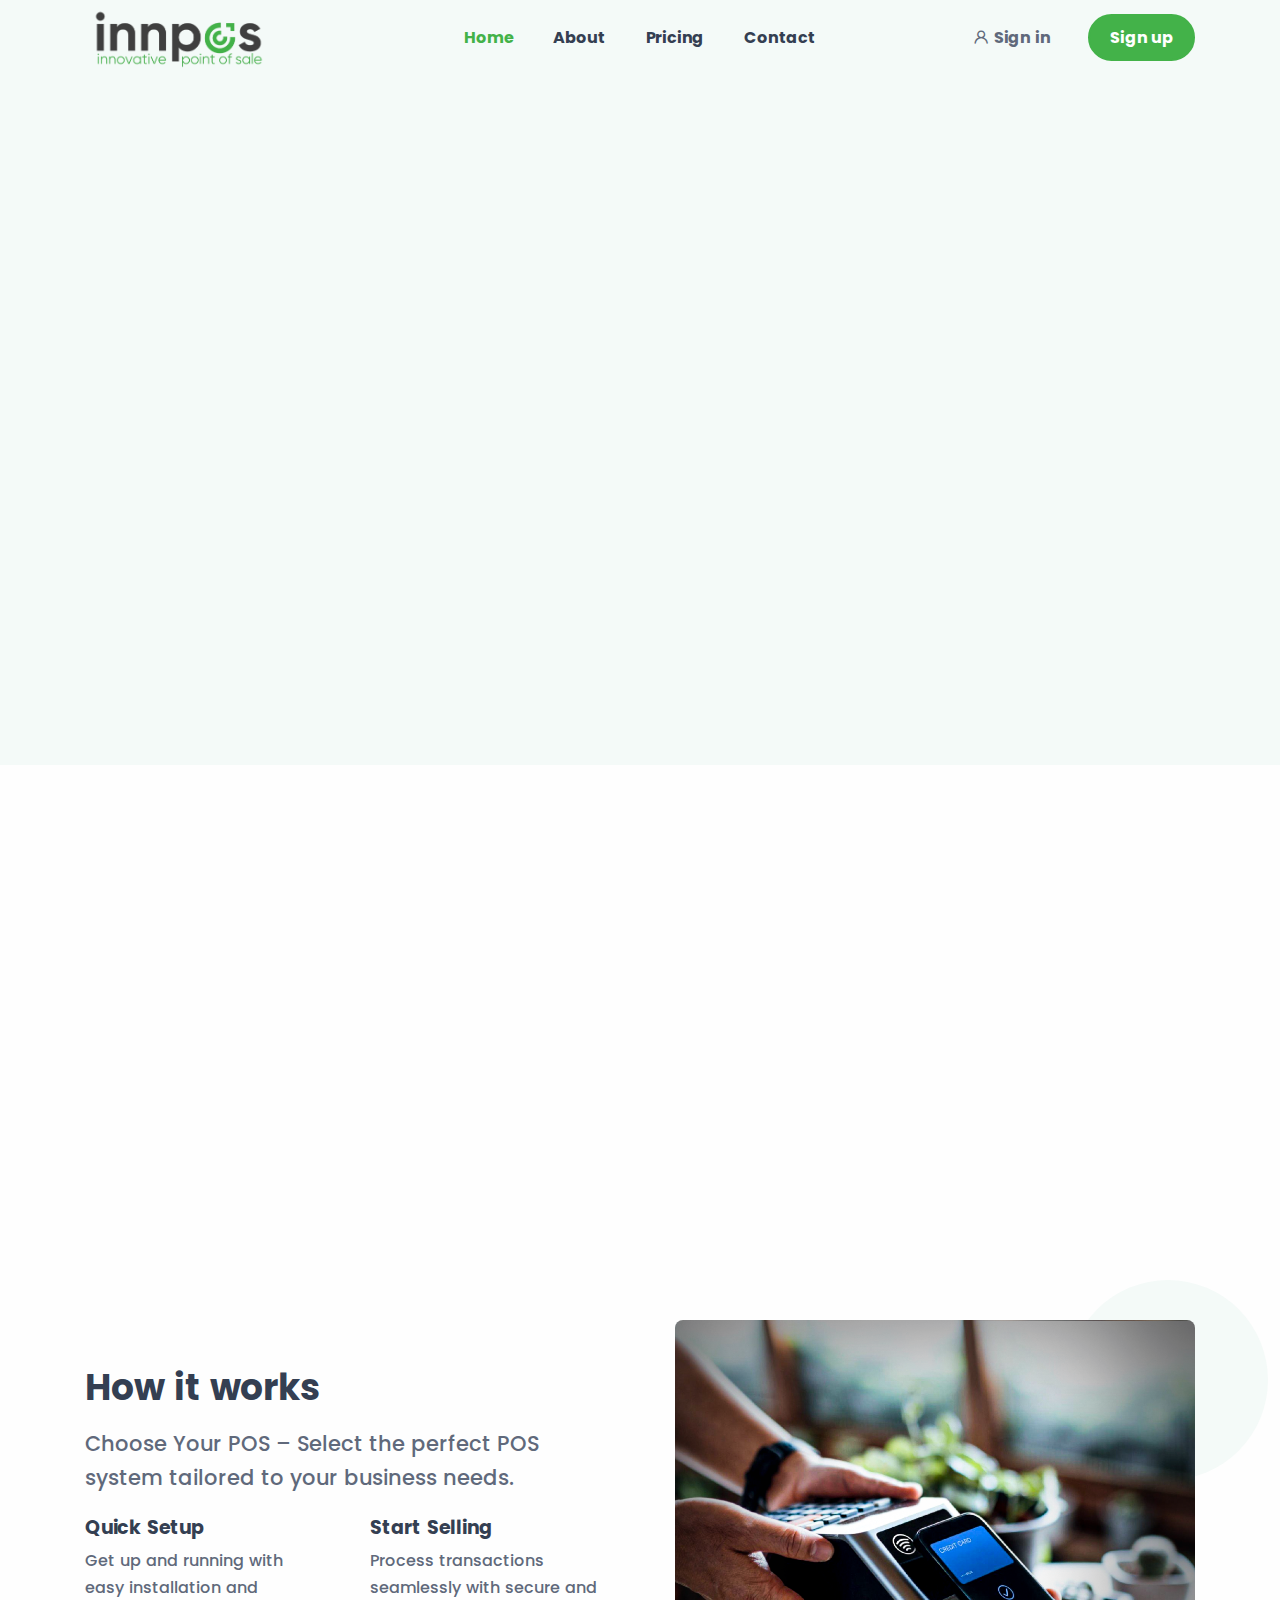
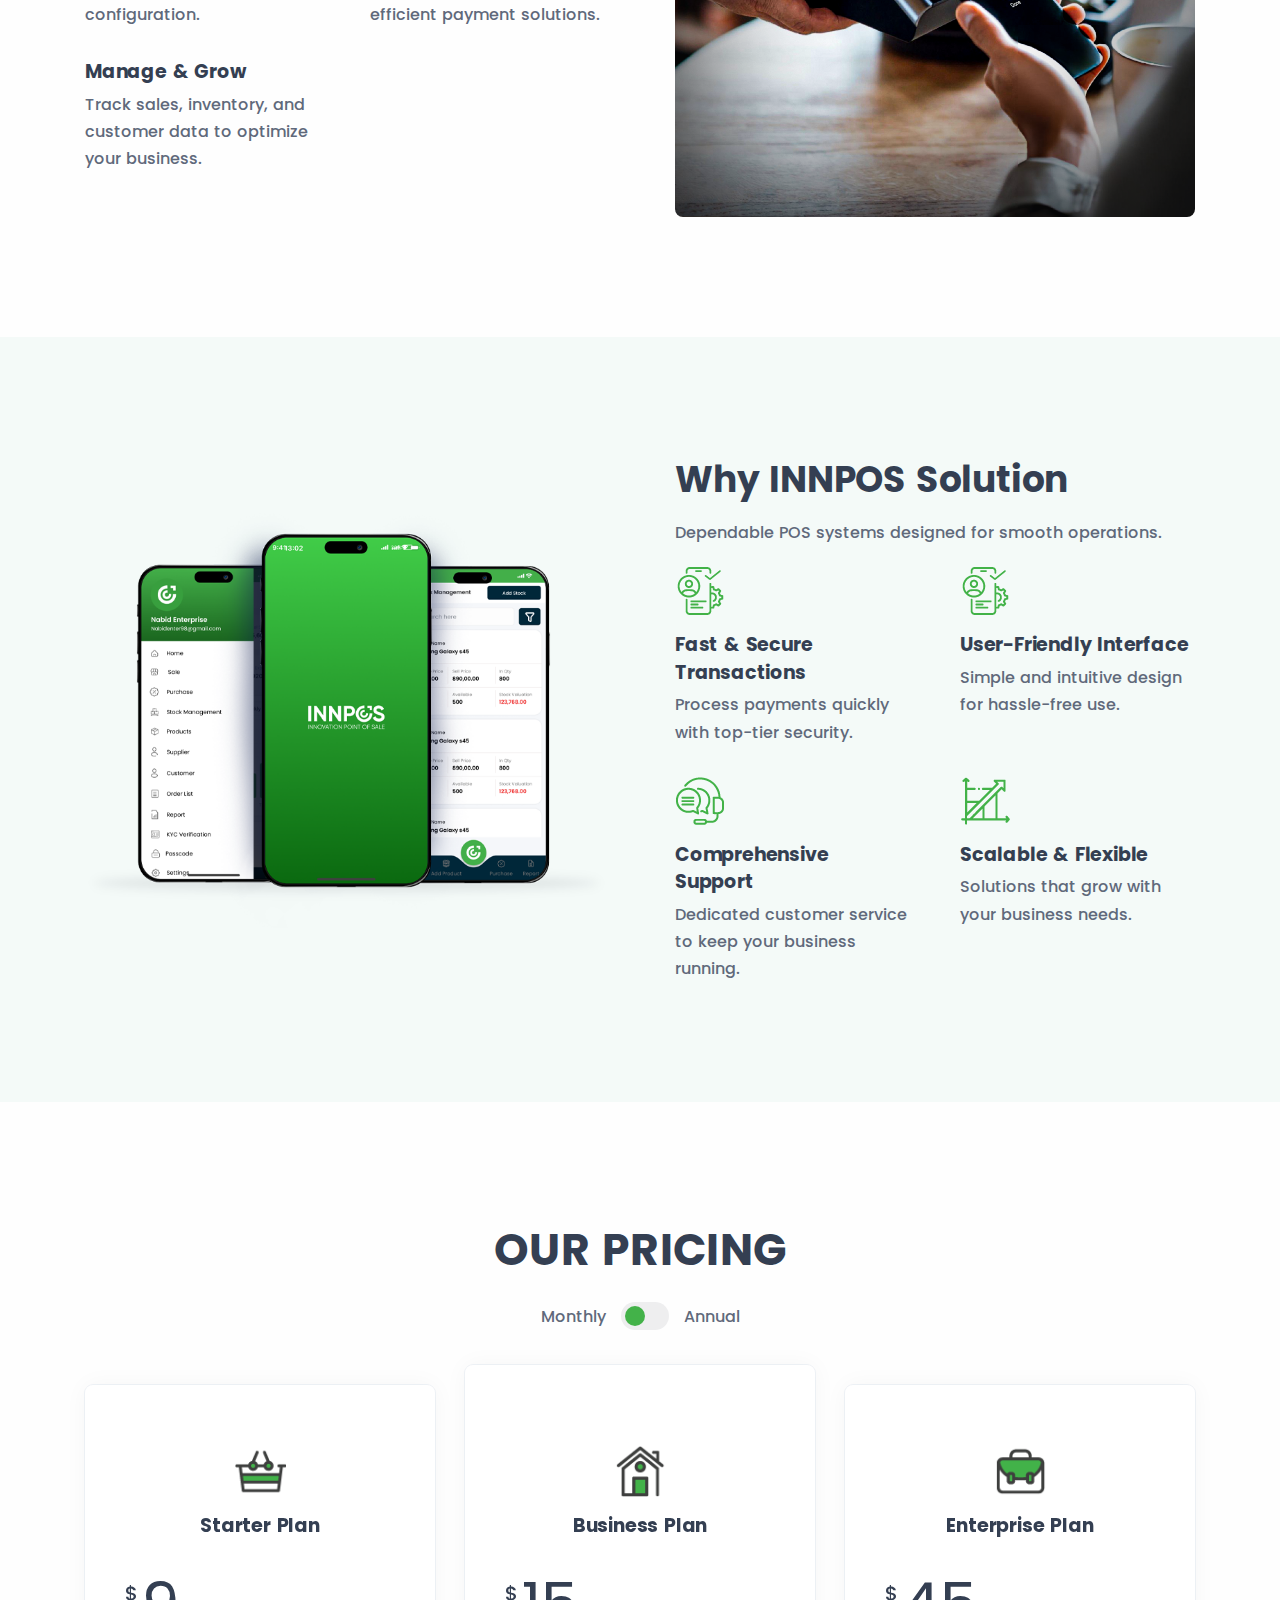
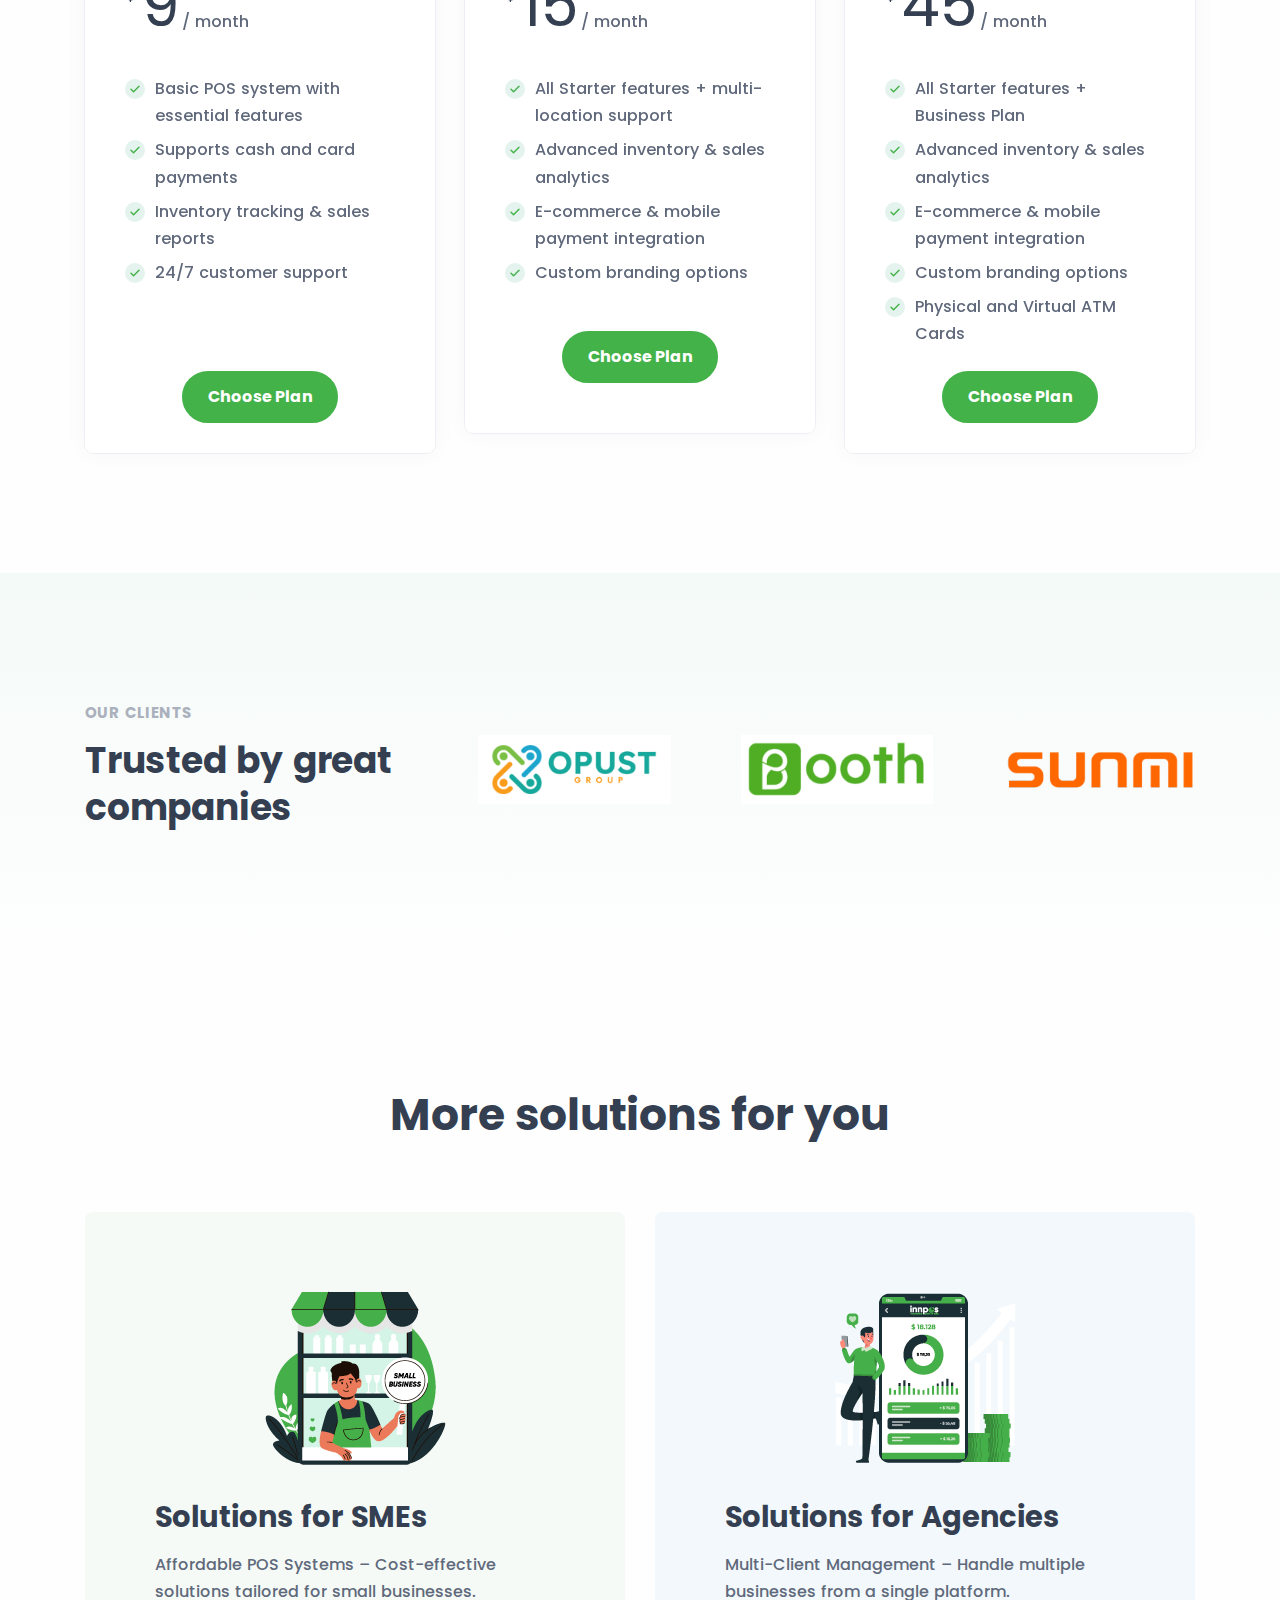
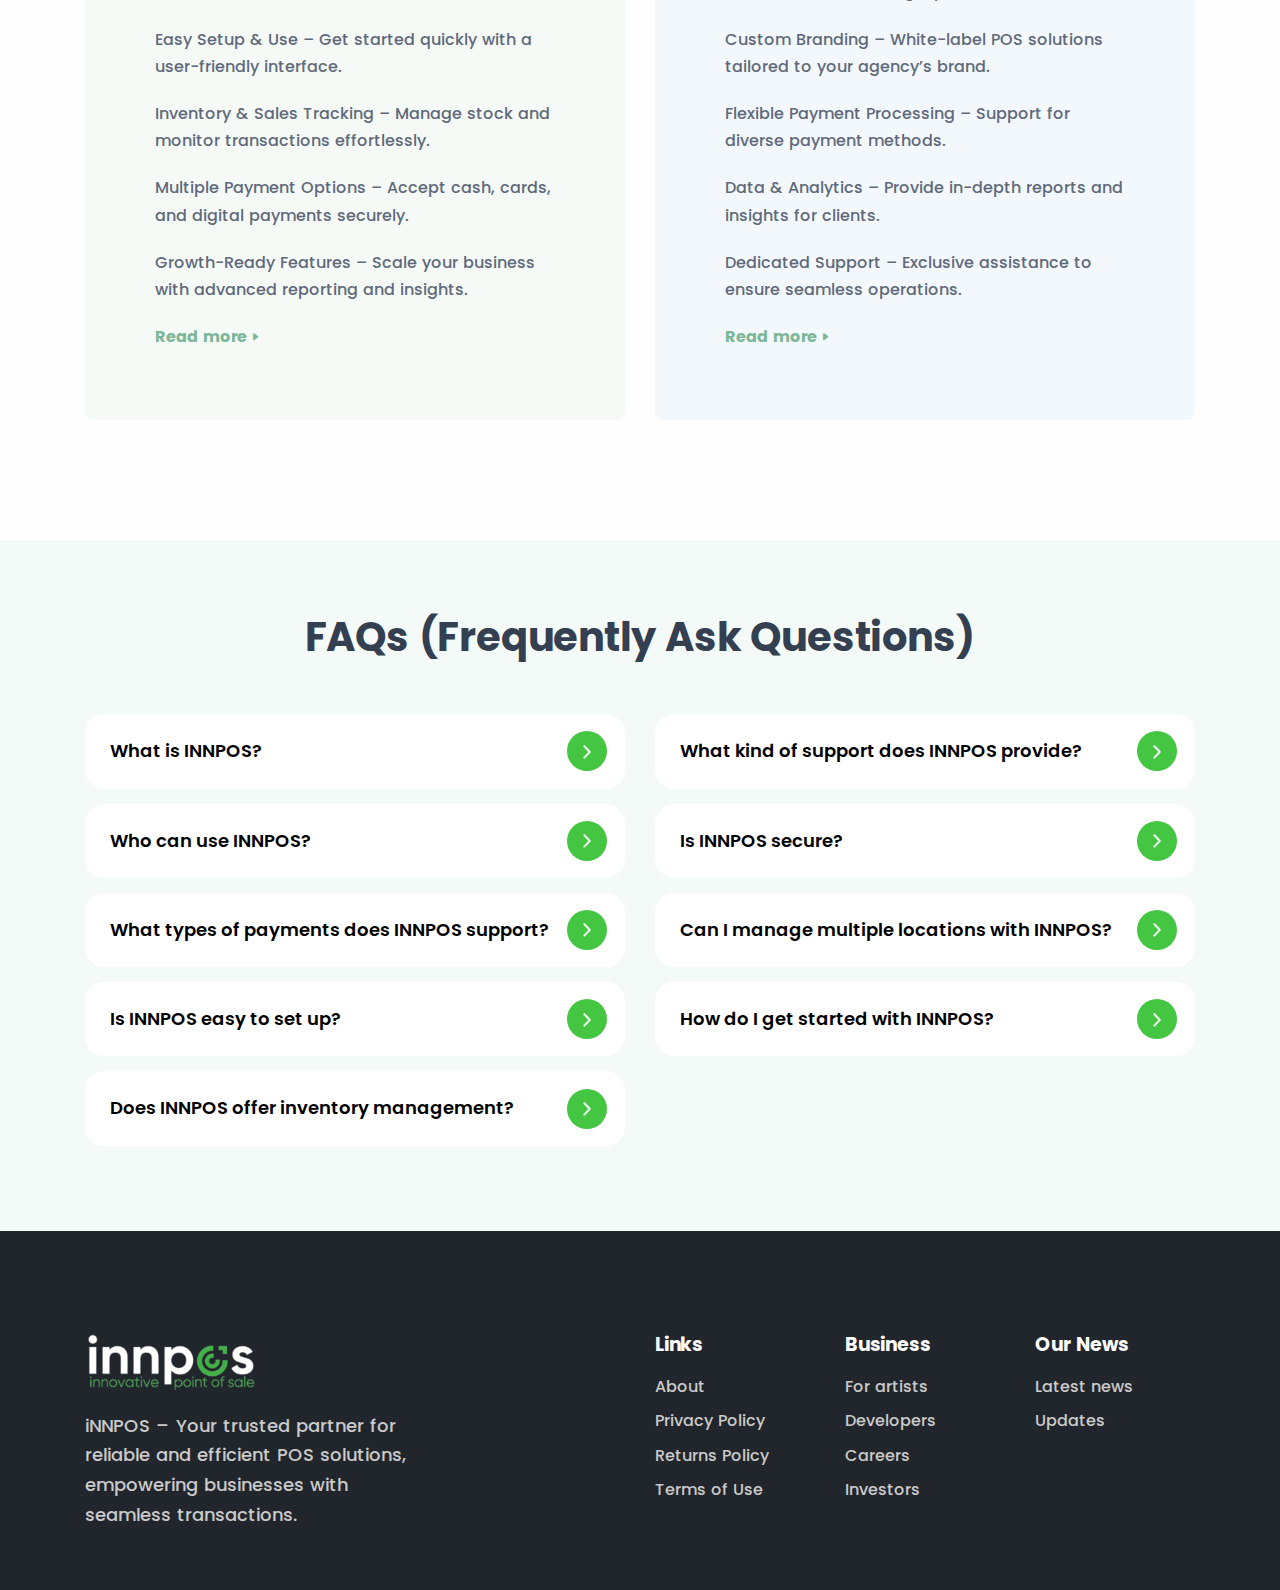
==== commit f863d1c8: "update home image and add some new page" ====
--- a/index.html
+++ b/index.html
@@ -70,15 +70,17 @@
       <!-- /.navbar -->
 
       <section class="wrapper bg-soft-primary">
-        <div class="container pt-5 pb-15 py-lg-17 py-xl-19 pb-xl-20 position-relative">
-          <img class="position-lg-absolute col-12 col-lg-10 col-xl-11 col-xxl-10 px-lg-5 px-xl-0 ms-n5 ms-sm-n8 ms-md-n10 ms-lg-0 mb-md-4 mb-lg-0" src="./assets/img/devices.png" data-cue="fadeIn" alt="" style="top: -1%; left: -21%" />
+        <div class="container py-12">
           <div class="row gx-0 align-items-center">
-            <div class="col-md-10 offset-md-1 col-lg-5 offset-lg-7 offset-xxl-6 ps-xxl-12 mt-md-n9 text-center text-lg-start" data-cues="slideInDown" data-group="page-title" data-delay="600">
+            <div class="col-md-7">
+              <img class="img-fluid" src="./assets/img/home-page/INNOVATIVE-POS.png" data-cue="fadeIn" alt="INNOVATIVE POS" />
+            </div>
+            <div class="col-md-5 text-center text-lg-start" data-cues="slideInDown" data-group="page-title" data-delay="600">
               <h1 class="display-2 mb-4 mx-sm-n2 mx-md-0">INNOVATIVE POS</h1>
               <p class="lead fs-lg mb-7 px-md-10 px-lg-0">Your trusted partner for reliable and efficient POS solutions, empowering businesses with seamless transactions.</p>
               <div class="d-flex justify-content-center justify-content-lg-start" data-cues="slideInDown" data-group="page-title-buttons" data-delay="900">
                 <span>
-                  <a href="https://play.google.com/store/apps/details?id=com.bdtask.retailserpos.reatiler_pos&pli=1" class="btn btn-primary btn-icon btn-icon-start rounded me-2"> <i class="uil uil-google-play"></i> Dawonload Our App</a>
+                  <a href="https://play.google.com/store/apps/details?id=com.bdtask.retailserpos.reatiler_pos&pli=1" class="btn btn-primary btn-icon btn-icon-start rounded me-2"> <i class="uil uil-google-play"></i> Download Our App</a>
                 </span>
               </div>
             </div>
@@ -92,11 +94,11 @@
     </div>
 
     <section class="wrapper">
-      <div class="container py-10 py-lg-14 pt-lg-22">
+      <div class="container py-10 py-lg-14">
         <div class="row gx-md-8 gy-8 text-center" data-cues="slideInDown">
           <div class="col-md-6 col-lg-4">
             <div class="p-5 rounded-4 shadow-lg h-100 lift">
-              <img class="h-14 mb-4" src="./assets/img/01-3.svg" alt="Simple" />
+              <img class="mb-4" src="./assets/img/home-page/Simple.png" alt="Simple" />
               <h3 class="">Simple</h3>
               <p class="mb-0">Easy-to-use POS systems with a hassle-free setup.</p>
             </div>
@@ -104,7 +106,7 @@
           <!--/column -->
           <div class="col-md-6 col-lg-4">
             <div class="p-5 rounded-4 shadow-lg h-100 lift">
-              <img class="h-14 mb-4" src="./assets/img/02-3.svg" alt="Fast" />
+              <img class="mb-4" src="./assets/img/home-page/Fast.png" alt="Fast" />
               <h3 class="">Fast</h3>
               <p class="mb-0">Swift transactions to keep your business moving.</p>
             </div>
@@ -112,7 +114,7 @@
           <!--/column -->
           <div class="col-md-6 col-lg-4">
             <div class="p-5 rounded-4 shadow-lg h-100 lift">
-              <img class="h-14 mb-4" src="./assets/img/03-3.svg" alt="Organized" />
+              <img class="mb-4" src="./assets/img/home-page/Organized.png" alt="Organized" />
               <h3 class="">Organized</h3>
               <p class="mb-0">Smart tools to manage sales, inventory, and reports effortlessly.</p>
             </div>
@@ -127,9 +129,9 @@
     <section class="wrapper bg-light">
       <div class="container py-14 py-md-16">
         <div class="row gx-lg-8 gx-xl-12 gy-10 align-items-center">
-          <div class="col-md-8 col-lg-6 col-xl-5 order-lg-2 position-relative">
+          <div class="col-md-8 col-lg-6 order-lg-2 position-relative">
             <div class="shape bg-soft-primary rounded-circle rellax w-20 h-20" data-rellax-speed="1" style="top: -2rem; right: -1.9rem"></div>
-            <figure class="rounded"><img src="./assets/img/about7.jpg" alt="" /></figure>
+            <figure class="rounded"><img class="img-fluid" src="./assets/img/home-page/How-it-works.png" alt="How it works" /></figure>
           </div>
           <!--/column -->
           <div class="col-lg-6">
@@ -178,7 +180,7 @@
       <div class="container py-14 py-md-16">
         <div class="row gx-lg-8 gx-xl-12 gy-10 align-items-center">
           <div class="col-md-8 col-lg-6">
-            <figure class="rounded"><img src="./assets/img/lcoun-removebg-preview.png" alt="" /></figure>
+            <figure class="rounded"><img class="img-fluid" src="./assets/img/home-page/Why-INNPOS-Solution.png" alt="Why INNPOS Solution" /></figure>
           </div>
           <!--/column -->
           <div class="col-lg-6">
@@ -188,7 +190,7 @@
               <div class="col-md-6">
                 <div class="d-flex flex-row">
                   <div>
-                    <img class="h-10 mb-3" src="./assets/img/04-3.svg" alt="" />
+                    <img class="h-10 mb-3" src="./assets/img/home-page/Why-INNPOS-icon/Fast-&-Secure-Transactions.png" alt="" />
                     <h4 class="mb-1">Fast & Secure Transactions</h4>
                     <p class="mb-0">Process payments quickly with top-tier security.</p>
                   </div>
@@ -198,7 +200,7 @@
               <div class="col-md-6">
                 <div class="d-flex flex-row">
                   <div>
-                    <img class="h-10 mb-3" src="./assets/img/05-2.svg" alt="" />
+                    <img class="h-10 mb-3" src="./assets/img/home-page/Why-INNPOS-icon/User-Friendly-Interface.png" alt="" />
                     <h4 class="mb-1">User-Friendly Interface</h4>
                     <p class="mb-0">Simple and intuitive design for hassle-free use.</p>
                   </div>
@@ -208,7 +210,7 @@
               <div class="col-md-6">
                 <div class="d-flex flex-row">
                   <div>
-                    <img class="h-10 mb-3" src="./assets/img/06-2.svg" alt="" />
+                    <img class="h-10 mb-3" src="./assets/img/home-page/Why-INNPOS-icon/Comprehensive-Support.png" alt="" />
                     <h4 class="mb-1">Comprehensive Support</h4>
                     <p class="mb-0">Dedicated customer service to keep your business running.</p>
                   </div>
@@ -218,7 +220,7 @@
               <div class="col-md-6">
                 <div class="d-flex flex-row">
                   <div>
-                    <img class="h-10 mb-3" src="./assets/img/07.svg" alt="" />
+                    <img class="h-10 mb-3" src="./assets/img/home-page/Why-INNPOS-icon/Scalable-&-Flexible.png" alt="" />
                     <h4 class="mb-1">Scalable & Flexible</h4>
                     <p class="mb-0">Solutions that grow with your business needs.</p>
                   </div>
@@ -259,7 +261,7 @@
             <div class="col-md-6 col-lg-4">
               <div class="pricing card lift h-100 text-center">
                 <div class="card-body position-relative">
-                  <img src="./assets/img/shopping-basket.svg" class="svg-inject icon-svg icon-svg-md text-primary mb-3" alt="" />
+                  <img src="./assets/img/home-page/Our-Pricing/Starter-Plan.png" class="svg-inject icon-svg icon-svg-md text-primary mb-3" alt="" />
                   <h4 class="card-title">Starter Plan</h4>
                   <div class="prices text-dark">
                     <div class="price price-show"><span class="price-currency">$</span><span class="price-value">9</span> <span class="price-duration">month</span></div>
@@ -282,7 +284,7 @@
             <div class="col-md-6 col-lg-4 popular">
               <div class="pricing card lift h-100 text-center">
                 <div class="card-body position-relative">
-                  <img src="./assets/img/home.svg" class="svg-inject icon-svg icon-svg-md text-primary mb-3" alt="" />
+                  <img src="./assets/img/home-page/Our-Pricing/Business-Plan.png" class="svg-inject icon-svg icon-svg-md text-primary mb-3" alt="" />
                   <h4 class="card-title">Business Plan</h4>
                   <div class="prices text-dark">
                     <div class="price price-show"><span class="price-currency">$</span><span class="price-value">15</span> <span class="price-duration">month</span></div>
@@ -305,7 +307,7 @@
             <div class="col-md-6 offset-md-3 col-lg-4 offset-lg-0">
               <div class="pricing card lift h-100 text-center">
                 <div class="card-body position-relative">
-                  <img src="./assets/img/briefcase-2.svg" class="svg-inject icon-svg icon-svg-md text-primary mb-3" alt="" />
+                  <img src="./assets/img/home-page/Our-Pricing/Enterprise-Plan.png" class="svg-inject icon-svg icon-svg-md text-primary mb-3" alt="" />
                   <h4 class="card-title">Enterprise Plan</h4>
                   <div class="prices text-dark">
                     <div class="price price-show"><span class="price-currency">$</span><span class="price-value">45</span> <span class="price-duration">month</span></div>
@@ -382,7 +384,7 @@
           <div class="col-lg-6">
             <div class="card h-100 hover-effect-1 bg-soft-leaf">
               <div class="card-body p-12">
-                <img class="h-18 d-flex m-auto mb-5" src="./assets/img/team.png" alt="" />
+                <img class="d-flex m-auto mb-5" src="./assets/img/home-page/more-solution/Solutions-for-SMEs.png" alt="" />
                 <h3 class="h1 post-title mb-3">Solutions for SMEs</h3>
                 <p>Affordable POS Systems – Cost-effective solutions tailored for small businesses.</p>
                 <p>Easy Setup & Use – Get started quickly with a user-friendly interface.</p>
@@ -398,7 +400,7 @@
           <div class="col-lg-6">
             <div class="card h-100 hover-effect-1 bg-soft-aqua">
               <div class="card-body p-12">
-                <img class="h-18 w-18 d-flex m-auto mb-5" src="./assets/img/freelancer.png" alt="" />
+                <img class="d-flex m-auto mb-5" src="./assets/img/home-page/more-solution/Solutions-for-Agencies.png" alt="" />
                 <h3 class="h1 post-title mb-3">Solutions for Agencies</h3>
                 <p>Multi-Client Management – Handle multiple businesses from a single platform.</p>
                 <p>Custom Branding – White-label POS solutions tailored to your agency’s brand.</p>
@@ -540,8 +542,8 @@
               <h4 class="widget-title text-white mb-3">Links</h4>
               <ul class="list-unstyled text-reset mb-0">
                 <li><a href="#">About</a></li>
-                <li><a href="#">Privacy Policy</a></li>
-                <li><a href="#">Returns Policy</a></li>
+                <li><a href="privacy-policy.html">Privacy Policy</a></li>
+                <li><a href="refund-returns.html">Returns Policy</a></li>
                 <li><a href="#">Terms of Use</a></li>
               </ul>
             </div>
--- a/assets/css/style-new.css
+++ b/assets/css/style-new.css
@@ -9,6 +9,21 @@
   z-index: 1;
   display: flex;
   align-items: center;
+}
+.bg-about {
+  background: linear-gradient(180deg, #ffffff 0%, #d8ffd8 100%);
+}
+.wrapper.bg-about.angled.lower-start:after {
+  content: "";
+  width: 0;
+  height: 0;
+  border-style: solid;
+  border-width: 0 0 400px 1920px;
+  border-color: transparent transparent #ffffff transparent;
+  position: absolute;
+  bottom: 0;
+  right: 0;
+  z-index: 0;
 }
 .bg-erp {
   background: linear-gradient(180deg, #ffffff 0%, #f1a1363d 100%);
@@ -69,7 +84,7 @@
 }
 .cta-card {
   width: 100%;
-  background-color: #1d2e9e;
+  background-color: #3f3f3f;
   background-image: linear-gradient(rgb(158 29 52 / 1%), rgba(20, 41, 66, 0.8)), url(../img/cta_bg.png);
   background-position: 0 0, 50% 0;
   background-repeat: repeat, no-repeat;
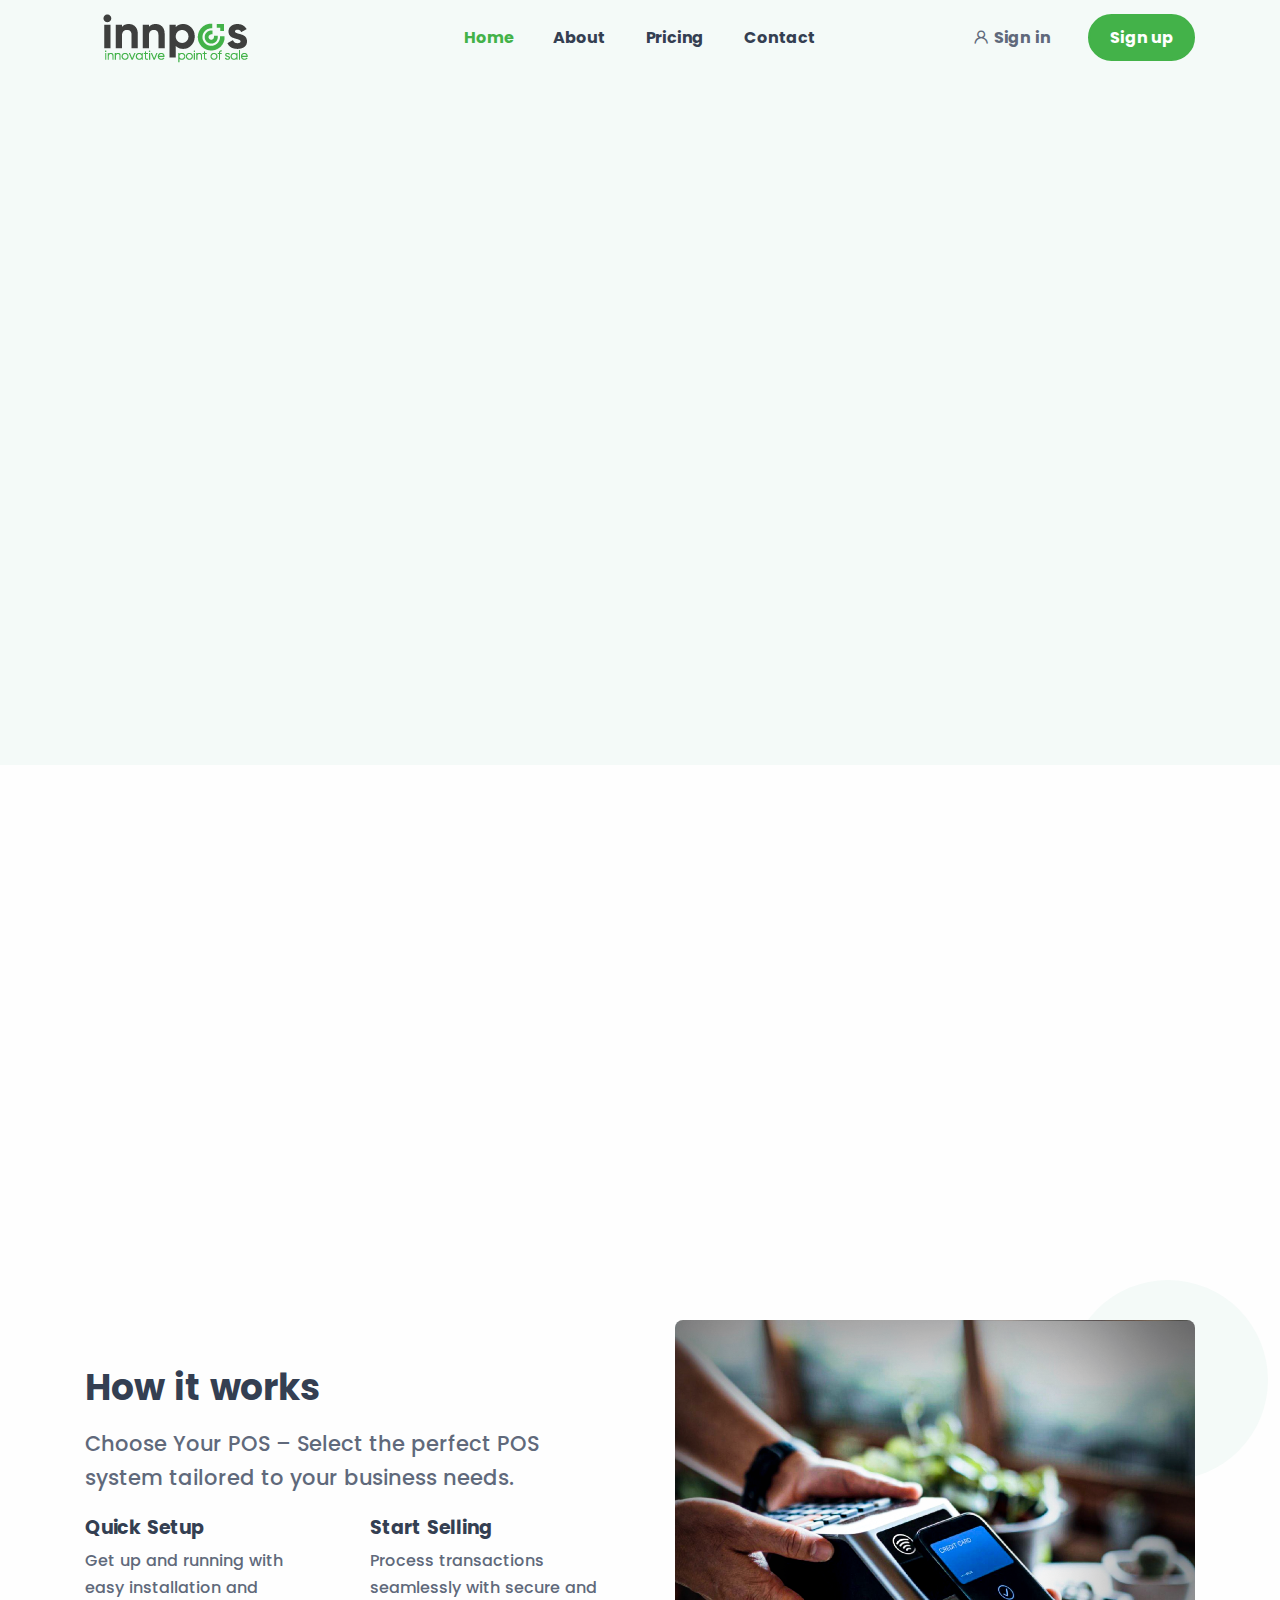
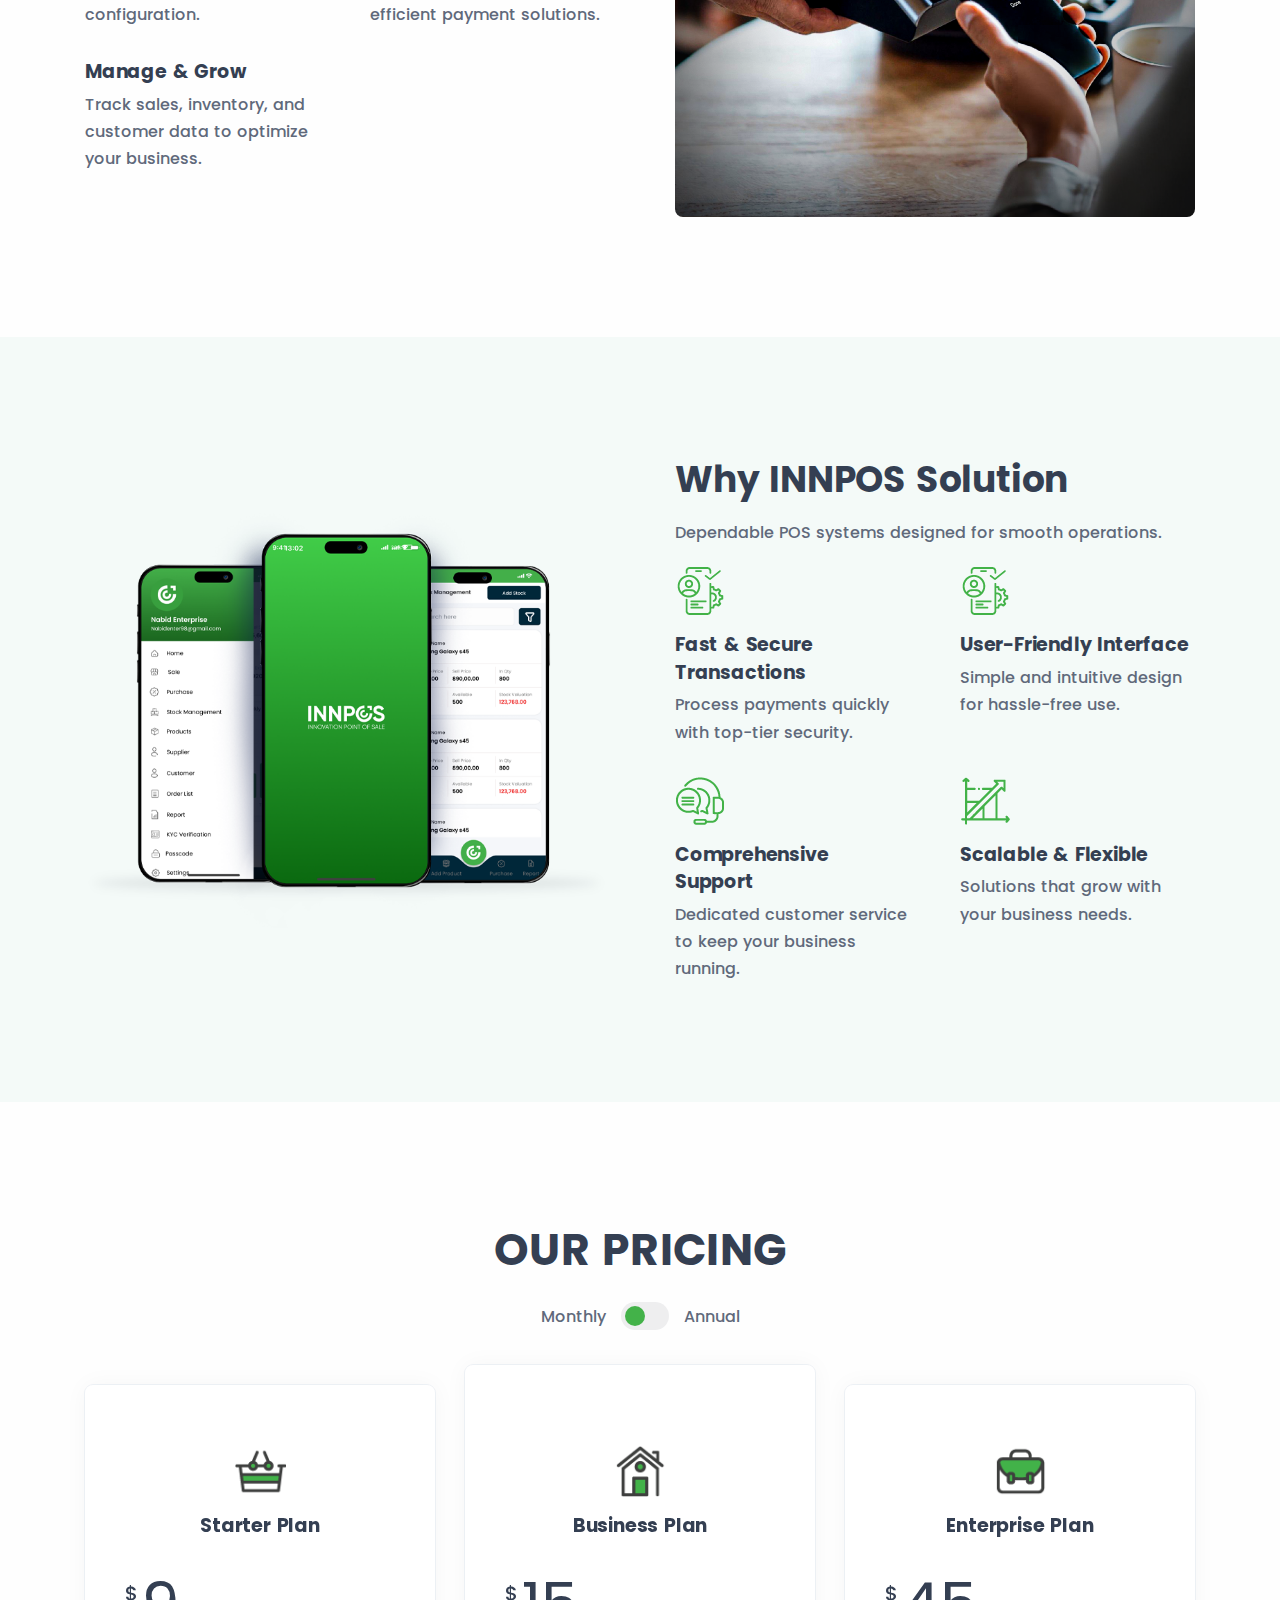
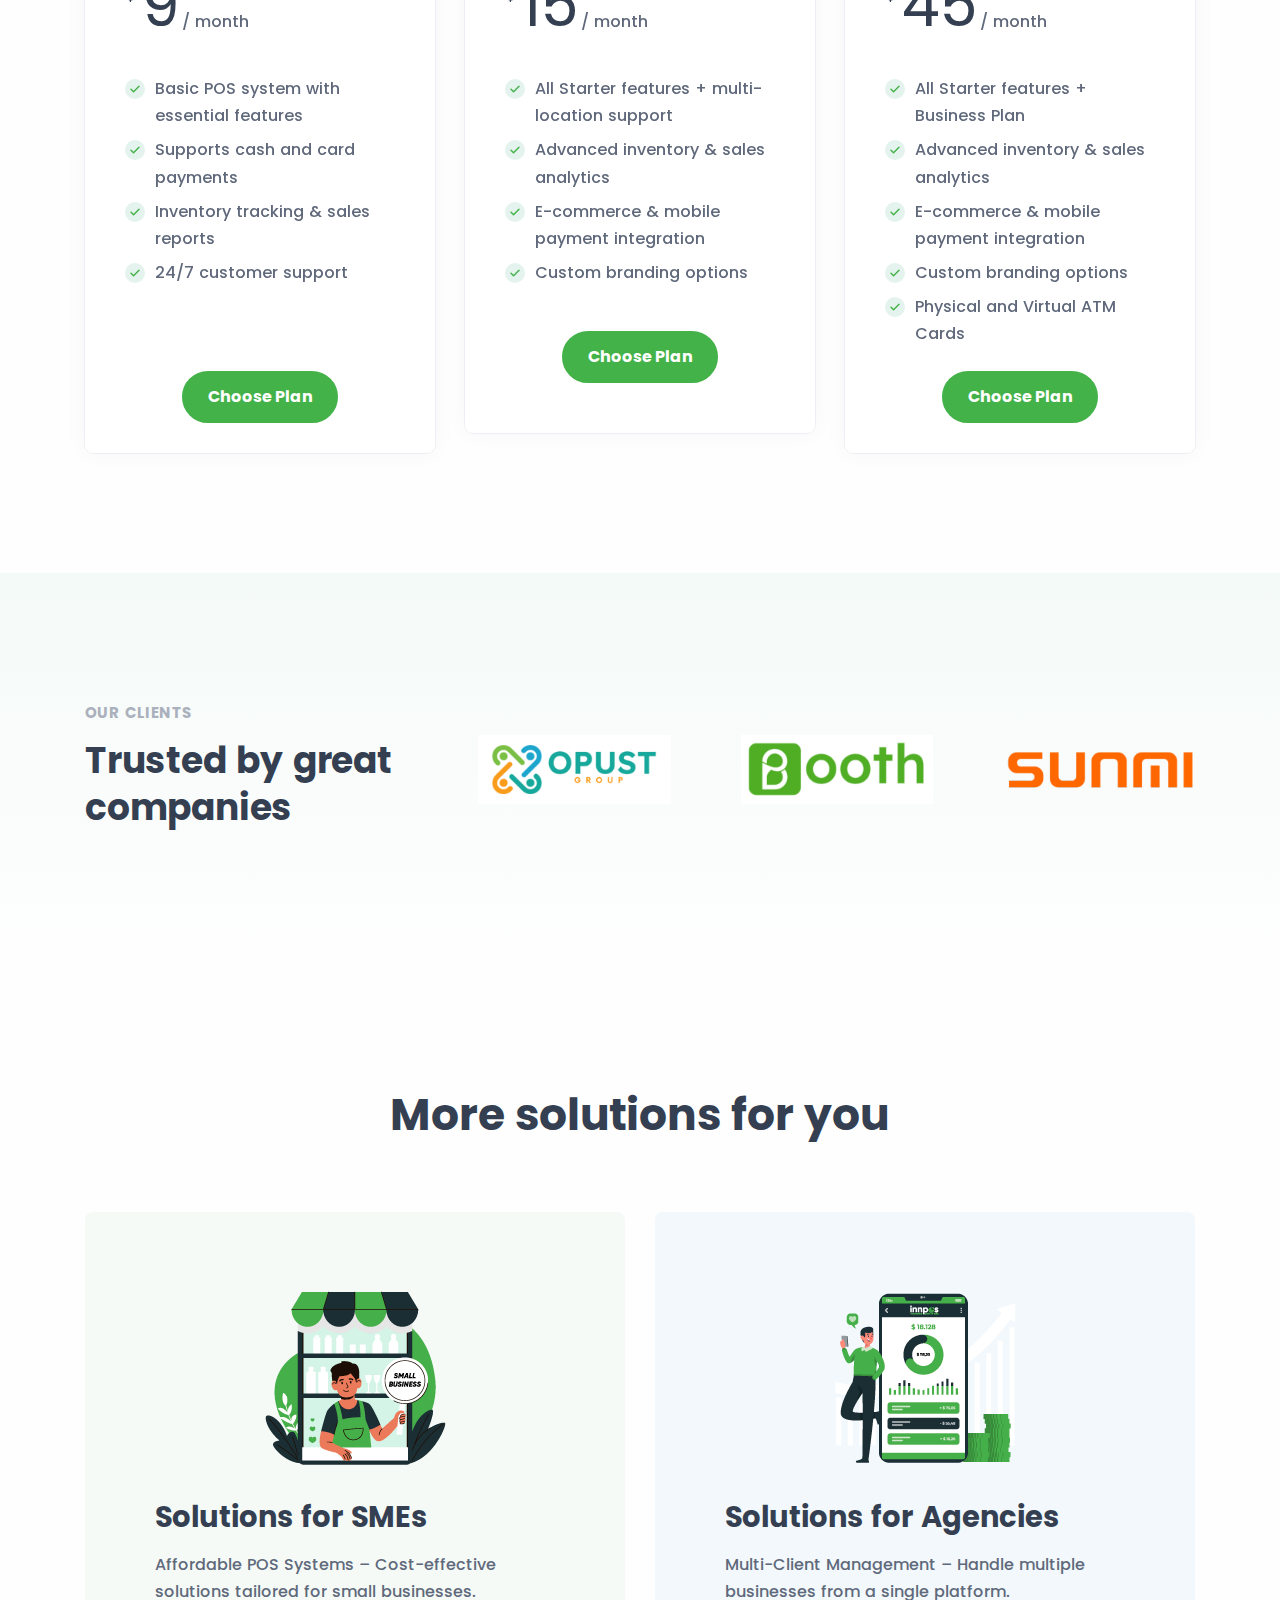
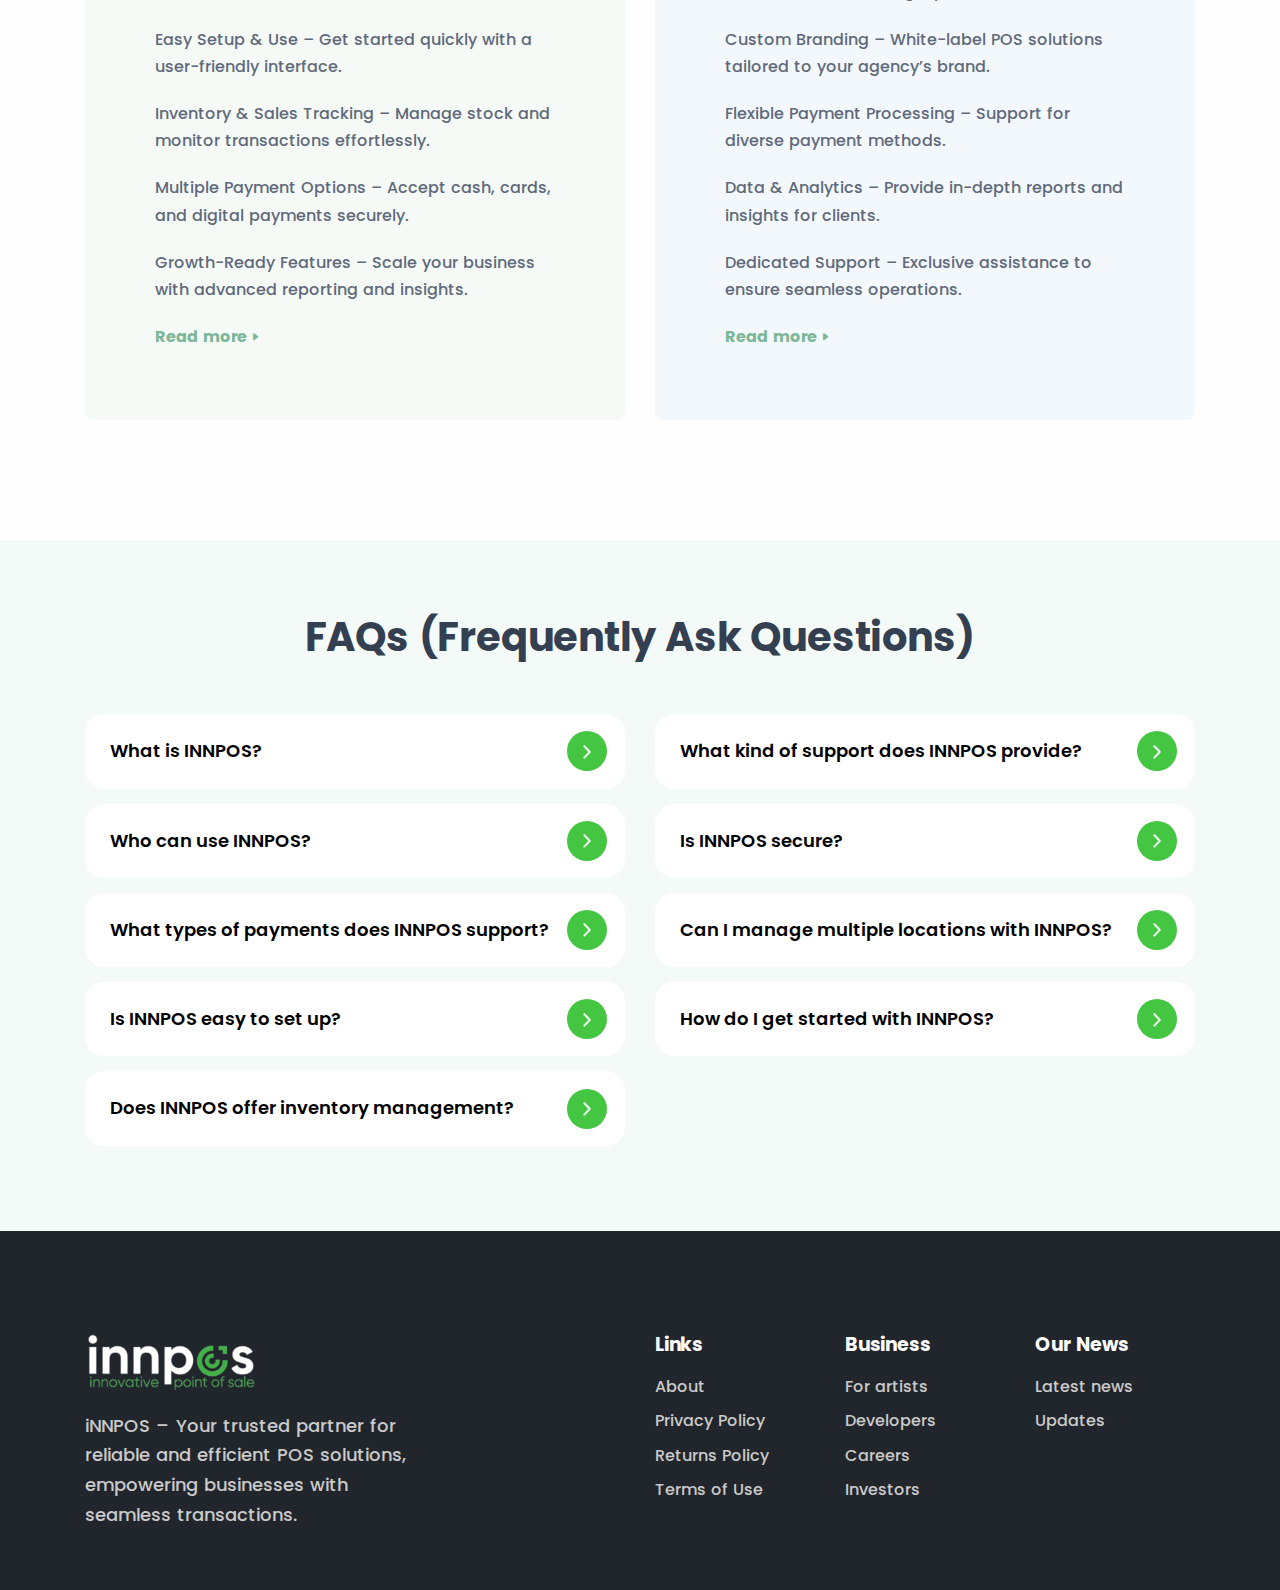
==== commit 6beb6427: "add contact page and change some design" ====
--- a/index.html
+++ b/index.html
@@ -6,12 +6,12 @@
     <title>INNPOS Innovative Point of Sale</title>
     <meta property="og:title" content="INNPOS Innovative Point of Sale" />
     <meta property="og:type" content="website" />
-    <meta property="og:image" itemprop="image" content="./assets/img/devices.png" />
-    <meta property="og:image:secure_url" content="./assets/img/devices.png" />
+    <meta property="og:image" itemprop="image" content="./assets/img/home-page/INNOVATIVE-POS.png" />
+    <meta property="og:image:secure_url" content="./assets/img/home-page/INNOVATIVE-POS.png" />
     <meta property="og:image:width" content="1280" />
     <meta property="og:image:height" content="640" />
     <meta property="twitter:card" content="summary_large_image" />
-    <meta property="twitter:image" content="./assets/img/devices.png" />
+    <meta property="twitter:image" content="./assets/img/home-page/INNOVATIVE-POS.png" />
 
     <link rel="shortcut icon" href="./assets/img/FAV.png" />
     <link rel="stylesheet" href="./assets/css/plugins.css" />
@@ -27,7 +27,7 @@
         <div class="container flex-lg-row flex-nowrap align-items-center py-2 py-lg-0">
           <div class="navbar-brand w-100">
             <a href="./index.html">
-              <img class="h-11" src="./assets/img/logo-black.png" alt="" />
+              <img src="./assets/img/logo-black.png" alt="" />
             </a>
           </div>
           <div class="navbar-collapse offcanvas-nav">
@@ -80,7 +80,7 @@
               <p class="lead fs-lg mb-7 px-md-10 px-lg-0">Your trusted partner for reliable and efficient POS solutions, empowering businesses with seamless transactions.</p>
               <div class="d-flex justify-content-center justify-content-lg-start" data-cues="slideInDown" data-group="page-title-buttons" data-delay="900">
                 <span>
-                  <a href="https://play.google.com/store/apps/details?id=com.bdtask.retailserpos.reatiler_pos&pli=1" class="btn btn-primary btn-icon btn-icon-start rounded me-2"> <i class="uil uil-google-play"></i> Download Our App</a>
+                  <button onclick="downloadAPK()" class="btn btn-primary btn-icon btn-icon-start rounded me-2"><i class="uil uil-google-play"></i> Download Our App</button>
                 </span>
               </div>
             </div>
@@ -541,7 +541,7 @@
             <div class="widget">
               <h4 class="widget-title text-white mb-3">Links</h4>
               <ul class="list-unstyled text-reset mb-0">
-                <li><a href="#">About</a></li>
+                <li><a href="about.html">About</a></li>
                 <li><a href="privacy-policy.html">Privacy Policy</a></li>
                 <li><a href="refund-returns.html">Returns Policy</a></li>
                 <li><a href="#">Terms of Use</a></li>
@@ -591,5 +591,18 @@
     <script src="./assets/js/plugins.js"></script>
     <script src="./assets/js/theme.js"></script>
     <script src="./assets/js/script.js"></script>
+    <script>
+      function downloadAPK() {
+        const apkUrl = "./assets/apk/app-innpos-v-33.apk";
+
+        // Create an anchor element
+        const a = document.createElement("a");
+        a.href = apkUrl;
+        a.download = "./assets/apk/app-innpos-v-33.apk";
+        document.body.appendChild(a);
+        a.click();
+        document.body.removeChild(a);
+      }
+    </script>
   </body>
 </html>
--- a/assets/css/style-new.css
+++ b/assets/css/style-new.css
@@ -1,15 +1,7 @@
 body {
   font-family: "Poppins", sans-serif;
 }
-.bg-hero {
-  background-image: linear-gradient(40deg, rgb(56 78 155) 0%, rgb(53 191 185) 100%);
-  background-size: cover;
-  background-position: 50%;
-  position: relative;
-  z-index: 1;
-  display: flex;
-  align-items: center;
-}
+
 .bg-about {
   background: linear-gradient(180deg, #ffffff 0%, #d8ffd8 100%);
 }
@@ -25,36 +17,7 @@
   right: 0;
   z-index: 0;
 }
-.bg-erp {
-  background: linear-gradient(180deg, #ffffff 0%, #f1a1363d 100%);
-}
-.bg_shape {
-  position: absolute;
-  right: 0;
-  bottom: 0;
-  z-index: -1;
 
-  top: 0px;
-  height: 100%;
-  width: 100%;
-}
-.bg-industry {
-  background-image: url(../img/0x0.webp);
-  background-size: cover;
-  background-position: center;
-  background-repeat: no-repeat;
-}
-
-.industry-icon {
-  color: #ffffff;
-  filter: brightness(0) invert(1);
-}
-.bg-features {
-  background-image: url(../img/features.jpg);
-  background-size: cover;
-  background-position: center;
-  background-repeat: no-repeat;
-}
 .overlay1 {
   background-color: #020202bf;
 }
@@ -93,7 +56,6 @@
   padding: 40px;
   text-align: center;
   color: #fff;
-
   z-index: 1;
   position: relative;
 }
@@ -160,7 +122,6 @@
 }
 .accordion-button:not(.collapsed) {
   color: #242331;
-  /* background-color: #ffffff; */
   box-shadow: none;
   padding-left: 20px;
 }
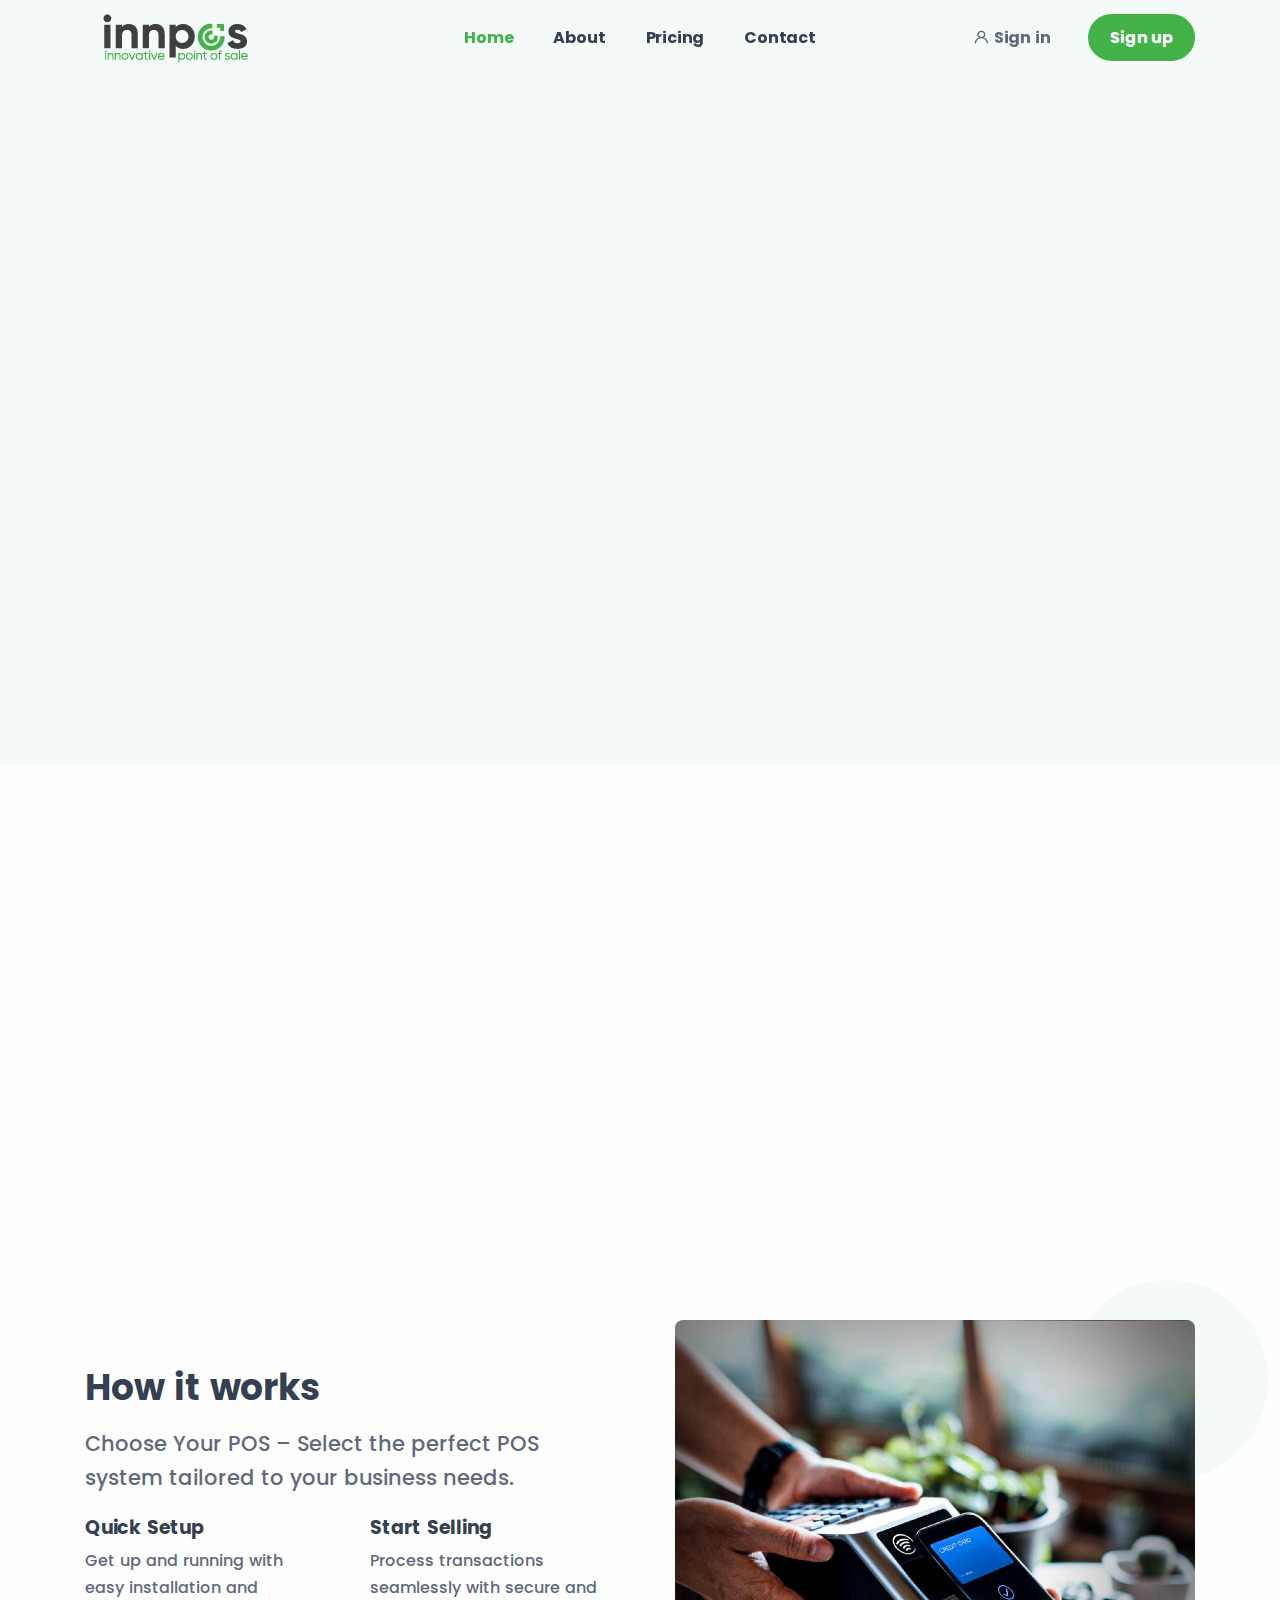
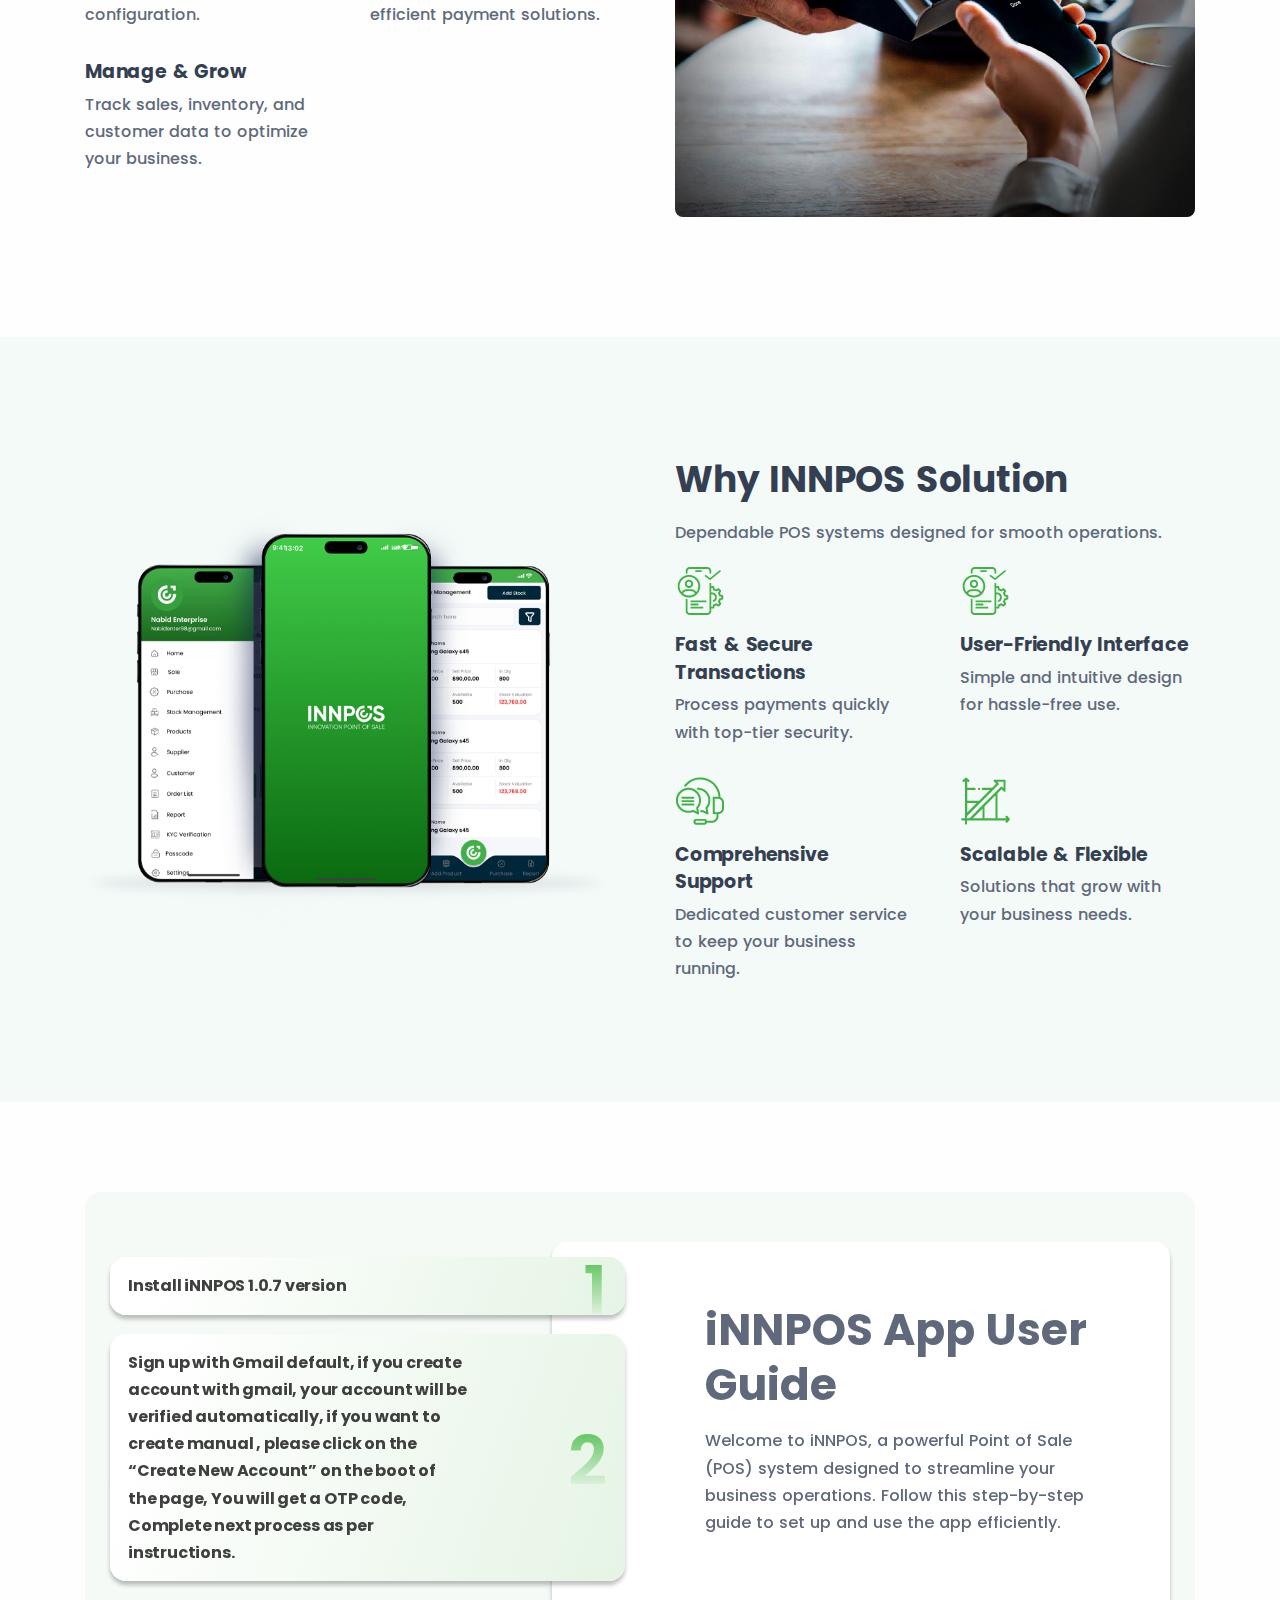
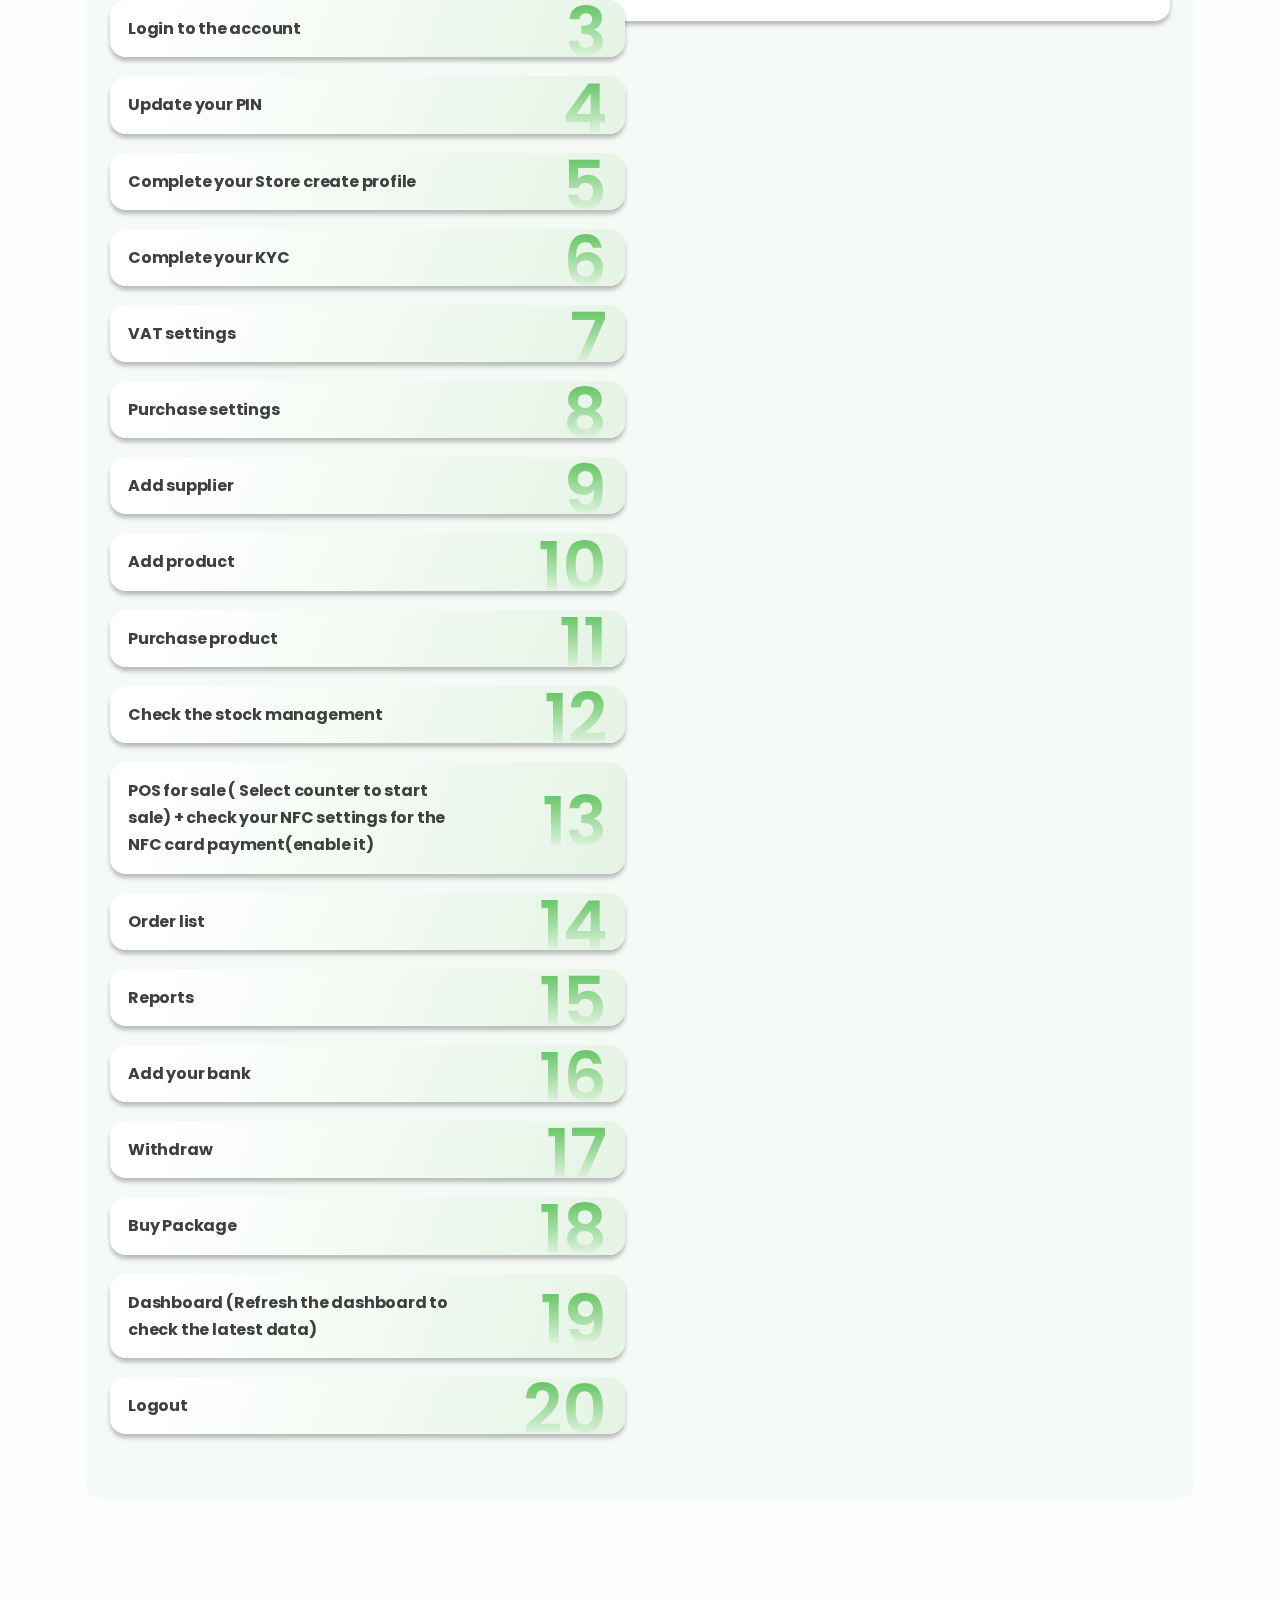
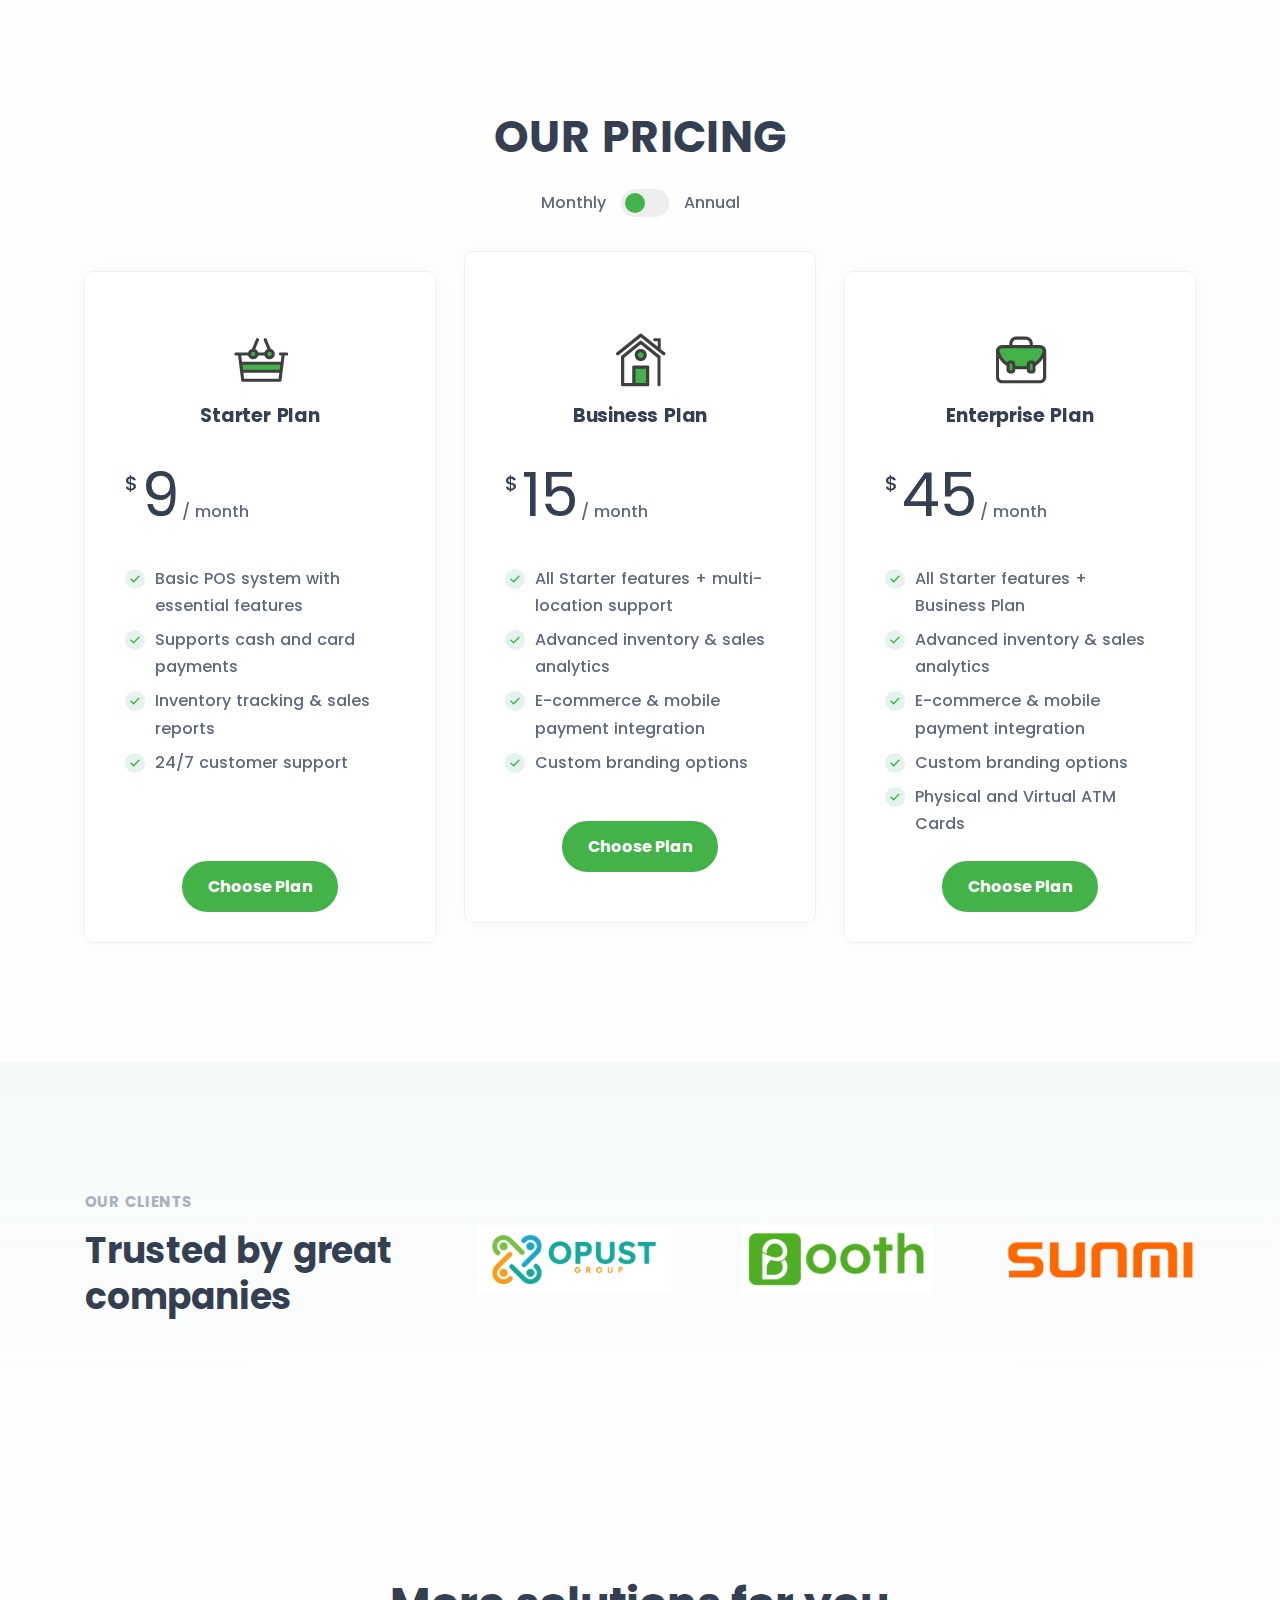
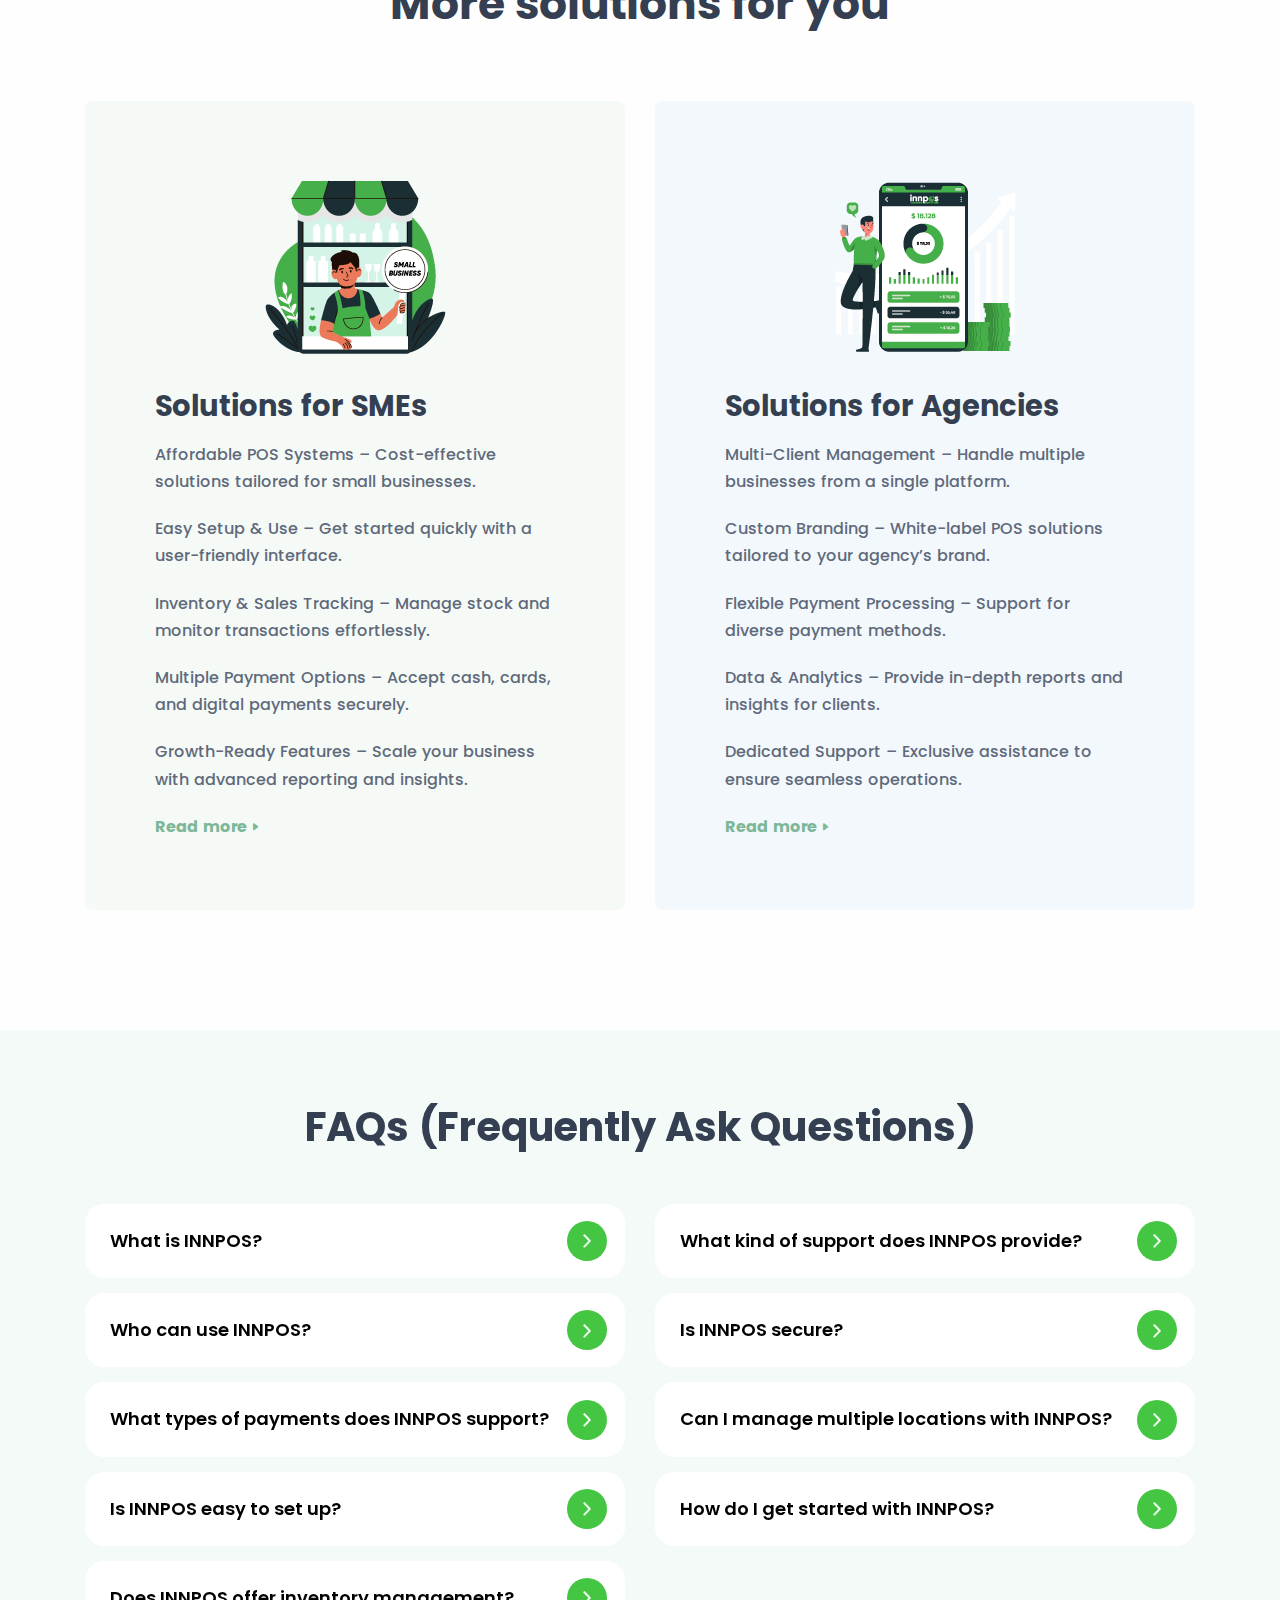
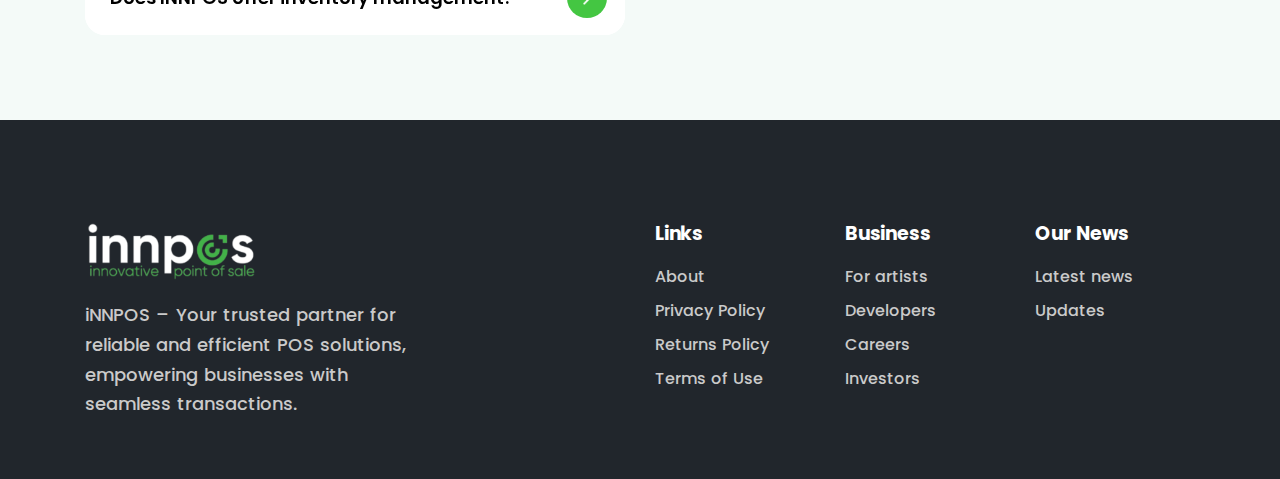
==== commit 7cb87fca: "added user guide and update apk version" ====
--- a/index.html
+++ b/index.html
@@ -238,6 +238,89 @@
     </section>
     <!-- /section -->
 
+    <section class="user-guide">
+      <div class="container py-12 py-lg-14">
+        <div class="bg-soft-leaf p-3 p-md-5 rounded-4">
+          <div class="row-gap row">
+            <div class="align-self-center col-xl-6 col-md-12 col-12 z-one">
+              <div class="flex-column nav nav-pills" aria-orientation="vertical">
+                <button class="nav-link active">
+                  <div class="m-0 tab-text">Install iNNPOS 1.0.7 version<b class="number">1</b></div>
+                </button>
+                <button class="nav-link active">
+                  <div class="m-0 tab-text">Sign up with Gmail default, if you create account with gmail, your account will be verified automatically, if you want to create manual , please click on the “Create New Account” on the boot of the page, You will get a OTP code, Complete next process as per instructions.<b class="number">2</b></div>
+                </button>
+                <button class="nav-link active">
+                  <div class="m-0 tab-text">Login to the account<b class="number">3</b></div>
+                </button>
+                <button class="nav-link active">
+                  <div class="m-0 tab-text">Update your PIN<b class="number">4</b></div>
+                </button>
+                <button class="nav-link active">
+                  <div class="m-0 tab-text">Complete your Store create profile<b class="number">5</b></div>
+                </button>
+                <button class="nav-link active">
+                  <div class="m-0 tab-text">Complete your KYC<b class="number">6</b></div>
+                </button>
+                <button class="nav-link active">
+                  <div class="m-0 tab-text">VAT settings<b class="number">7</b></div>
+                </button>
+                <button class="nav-link active">
+                  <div class="m-0 tab-text">Purchase settings<b class="number">8</b></div>
+                </button>
+                <button class="nav-link active">
+                  <div class="m-0 tab-text">Add supplier<b class="number">9</b></div>
+                </button>
+                <button class="nav-link active">
+                  <div class="m-0 tab-text">Add product<b class="number">10</b></div>
+                </button>
+                <button class="nav-link active">
+                  <div class="m-0 tab-text">Purchase product<b class="number">11</b></div>
+                </button>
+                <button class="nav-link active">
+                  <div class="m-0 tab-text">Check the stock management<b class="number">12</b></div>
+                </button>
+                <button class="nav-link active">
+                  <div class="m-0 tab-text">POS for sale ( Select counter to start sale) + check your NFC settings for the NFC card payment(enable it)<b class="number">13</b></div>
+                </button>
+                <button class="nav-link active">
+                  <div class="m-0 tab-text">Order list<b class="number">14</b></div>
+                </button>
+                <button class="nav-link active">
+                  <div class="m-0 tab-text">Reports<b class="number">15</b></div>
+                </button>
+                <button class="nav-link active">
+                  <div class="m-0 tab-text">Add your bank<b class="number">16</b></div>
+                </button>
+                <button class="nav-link active">
+                  <div class="m-0 tab-text">Withdraw<b class="number">17</b></div>
+                </button>
+                <button class="nav-link active">
+                  <div class="m-0 tab-text">Buy Package<b class="number">18</b></div>
+                </button>
+                <button class="nav-link active">
+                  <div class="m-0 tab-text">Dashboard (Refresh the dashboard to check the latest data)<b class="number">19</b></div>
+                </button>
+                <button class="nav-link active">
+                  <div class="m-0 tab-text">Logout<b class="number">20</b></div>
+                </button>
+              </div>
+            </div>
+            <div class="col-xl-6 col-md-12 col-12">
+              <div class="tab-content">
+                <div class="fade show">
+                  <div class="content">
+                    <p class="mb-3 display-2 fw-bold">iNNPOS App User Guide</p>
+                    <p class="mb-5 text-justify">Welcome to iNNPOS, a powerful Point of Sale (POS) system designed to streamline your business operations. Follow this step-by-step guide to set up and use the app efficiently.</p>
+                  </div>
+                </div>
+              </div>
+            </div>
+          </div>
+        </div>
+      </div>
+    </section>
+
     <section class="wrapper bg-light">
       <div class="container py-14 py-md-16">
         <div class="row">
@@ -261,7 +344,7 @@
             <div class="col-md-6 col-lg-4">
               <div class="pricing card lift h-100 text-center">
                 <div class="card-body position-relative">
-                  <img src="./assets/img/home-page/Our-Pricing/Starter-Plan.png" class="svg-inject icon-svg icon-svg-md text-primary mb-3" alt="" />
+                  <img src="./assets/img/home-page/Our-Pricing/Starter-Plan.png" class="mb-3" alt="" />
                   <h4 class="card-title">Starter Plan</h4>
                   <div class="prices text-dark">
                     <div class="price price-show"><span class="price-currency">$</span><span class="price-value">9</span> <span class="price-duration">month</span></div>
@@ -284,7 +367,7 @@
             <div class="col-md-6 col-lg-4 popular">
               <div class="pricing card lift h-100 text-center">
                 <div class="card-body position-relative">
-                  <img src="./assets/img/home-page/Our-Pricing/Business-Plan.png" class="svg-inject icon-svg icon-svg-md text-primary mb-3" alt="" />
+                  <img src="./assets/img/home-page/Our-Pricing/Business-Plan.png" class="mb-3" alt="" />
                   <h4 class="card-title">Business Plan</h4>
                   <div class="prices text-dark">
                     <div class="price price-show"><span class="price-currency">$</span><span class="price-value">15</span> <span class="price-duration">month</span></div>
@@ -307,7 +390,7 @@
             <div class="col-md-6 offset-md-3 col-lg-4 offset-lg-0">
               <div class="pricing card lift h-100 text-center">
                 <div class="card-body position-relative">
-                  <img src="./assets/img/home-page/Our-Pricing/Enterprise-Plan.png" class="svg-inject icon-svg icon-svg-md text-primary mb-3" alt="" />
+                  <img src="./assets/img/home-page/Our-Pricing/Enterprise-Plan.png" class="mb-3" alt="" />
                   <h4 class="card-title">Enterprise Plan</h4>
                   <div class="prices text-dark">
                     <div class="price price-show"><span class="price-currency">$</span><span class="price-value">45</span> <span class="price-duration">month</span></div>
@@ -593,12 +676,12 @@
     <script src="./assets/js/script.js"></script>
     <script>
       function downloadAPK() {
-        const apkUrl = "./assets/apk/app-innpos-v-33.apk";
+        const apkUrl = "./assets/apk/innpos_version_1.0.7.apk";
 
         // Create an anchor element
         const a = document.createElement("a");
         a.href = apkUrl;
-        a.download = "./assets/apk/app-innpos-v-33.apk";
+        a.download = "./assets/apk/innpos_version_1.0.7.apk";
         document.body.appendChild(a);
         a.click();
         document.body.removeChild(a);
--- a/assets/css/style-new.css
+++ b/assets/css/style-new.css
@@ -144,3 +144,157 @@
   transform: rotate(1deg);
   background-size: 0.7rem;
 }
+.z-one {
+  z-index: 1;
+}
+.user-guide .nav.nav-pills {
+  gap: 19px;
+  padding: 40px 0;
+}
+
+@media screen and (max-width: 820px) {
+  .user-guide .nav.nav-pills {
+    padding: 0;
+  }
+}
+
+.user-guide .nav.nav-pills button {
+  border-radius: 16px;
+  padding: 15px 18px;
+  display: flex;
+  align-items: center;
+  gap: 20px;
+  background: #fff;
+  box-shadow: 0px 4px 4px 0px #00000040;
+  transition: all 0.3s ease;
+}
+
+@media screen and (max-width: 1024px) {
+  .user-guide .nav.nav-pills button {
+    padding: 14px 18px;
+  }
+}
+
+@media screen and (max-width: 560px) {
+  .user-guide .nav.nav-pills button {
+    padding: 12px 18px;
+  }
+}
+
+.user-guide .nav.nav-pills button.active {
+  background: linear-gradient(109.98deg, #ffffff 9.32%, #dbf0db 134.22%);
+}
+
+.user-guide .nav.nav-pills button.active div b {
+  background: linear-gradient(180deg, #30b22e 0%, #e9f6e9 73.5%);
+  --background-clip: text;
+  -webkit-background-clip: text;
+  -webkit-text-fill-color: transparent;
+}
+
+.user-guide .nav.nav-pills button span.pills-ico {
+  min-width: 50px;
+  width: 50px;
+  height: 50px;
+}
+
+@media (max-width: 560px) {
+  .user-guide .nav.nav-pills button span.pills-ico {
+    min-width: 30px;
+    width: 30px;
+    height: 30px;
+  }
+}
+
+.user-guide .nav.nav-pills button span.pills-ico img {
+  width: 100%;
+  height: 100%;
+  object-fit: contain;
+}
+
+.user-guide .nav.nav-pills button div {
+  font-size: 16px;
+  font-weight: 700;
+  width: 100%;
+  position: relative;
+  padding-right: 140px;
+  color: #3e3f3e;
+  text-align: start;
+}
+
+@media (max-width: 560px) {
+  .user-guide .nav.nav-pills button div {
+    font-size: 15px;
+    padding-right: 90px;
+  }
+}
+
+.user-guide .nav.nav-pills button div b {
+  position: absolute;
+  right: 0;
+  top: 15px;
+  bottom: 0;
+  font-weight: 600;
+  margin: auto;
+  font-size: 68px;
+  background: linear-gradient(180deg, rgba(13, 35, 52, 0.188), transparent 80%);
+  --background-clip: text;
+  -webkit-background-clip: text;
+  -webkit-text-fill-color: transparent;
+  height: 108px;
+  line-height: normal;
+}
+
+@media screen and (max-width: 1024px) {
+  .user-guide .nav.nav-pills button div b {
+    font-size: 86px;
+    line-height: 74px;
+    height: 80px;
+  }
+}
+
+@media screen and (max-width: 560px) {
+  .user-guide .nav.nav-pills button div b {
+    font-size: 56px;
+  }
+  .user-guide .tab-content {
+    padding: 30px;
+    position: sticky;
+    position: -webkit-sticky;
+    top: 170px;
+    z-index: 0;
+  }
+}
+
+.user-guide .tab-content {
+  padding: 60px 50px;
+  position: sticky;
+  position: -webkit-sticky;
+  top: 170px;
+  z-index: 0;
+}
+
+.user-guide .tab-content:after {
+  content: "";
+  width: 120%;
+  height: 100%;
+  background: #ffffff;
+  position: absolute;
+  right: 0;
+  top: 0;
+  bottom: 0;
+  margin: auto;
+  box-shadow: 0px 4px 4px 0px #00000040;
+  z-index: -1;
+  border-radius: 15px;
+}
+
+@media screen and (max-width: 1199px) {
+  .user-guide .tab-content:after {
+    width: 100%;
+  }
+}
+
+.user-guide .tab-content .content p b {
+  font-weight: 600;
+}
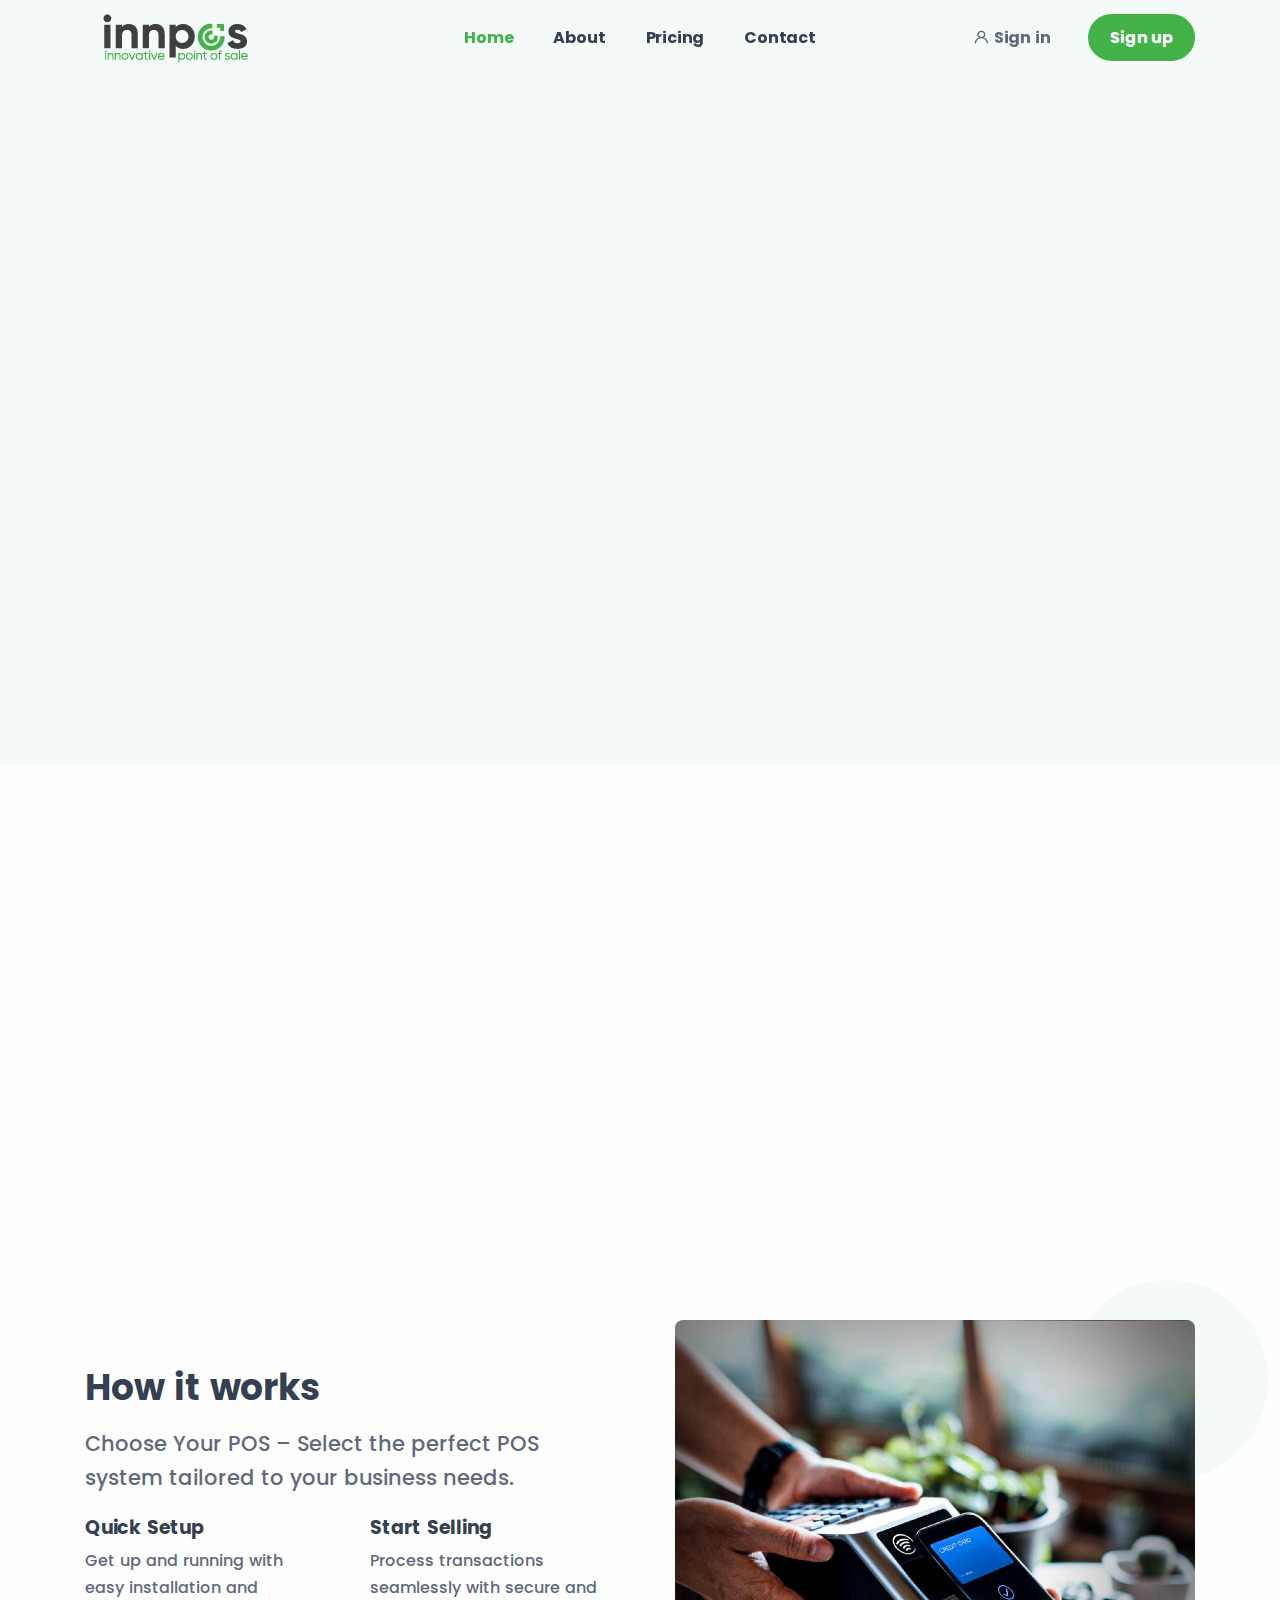
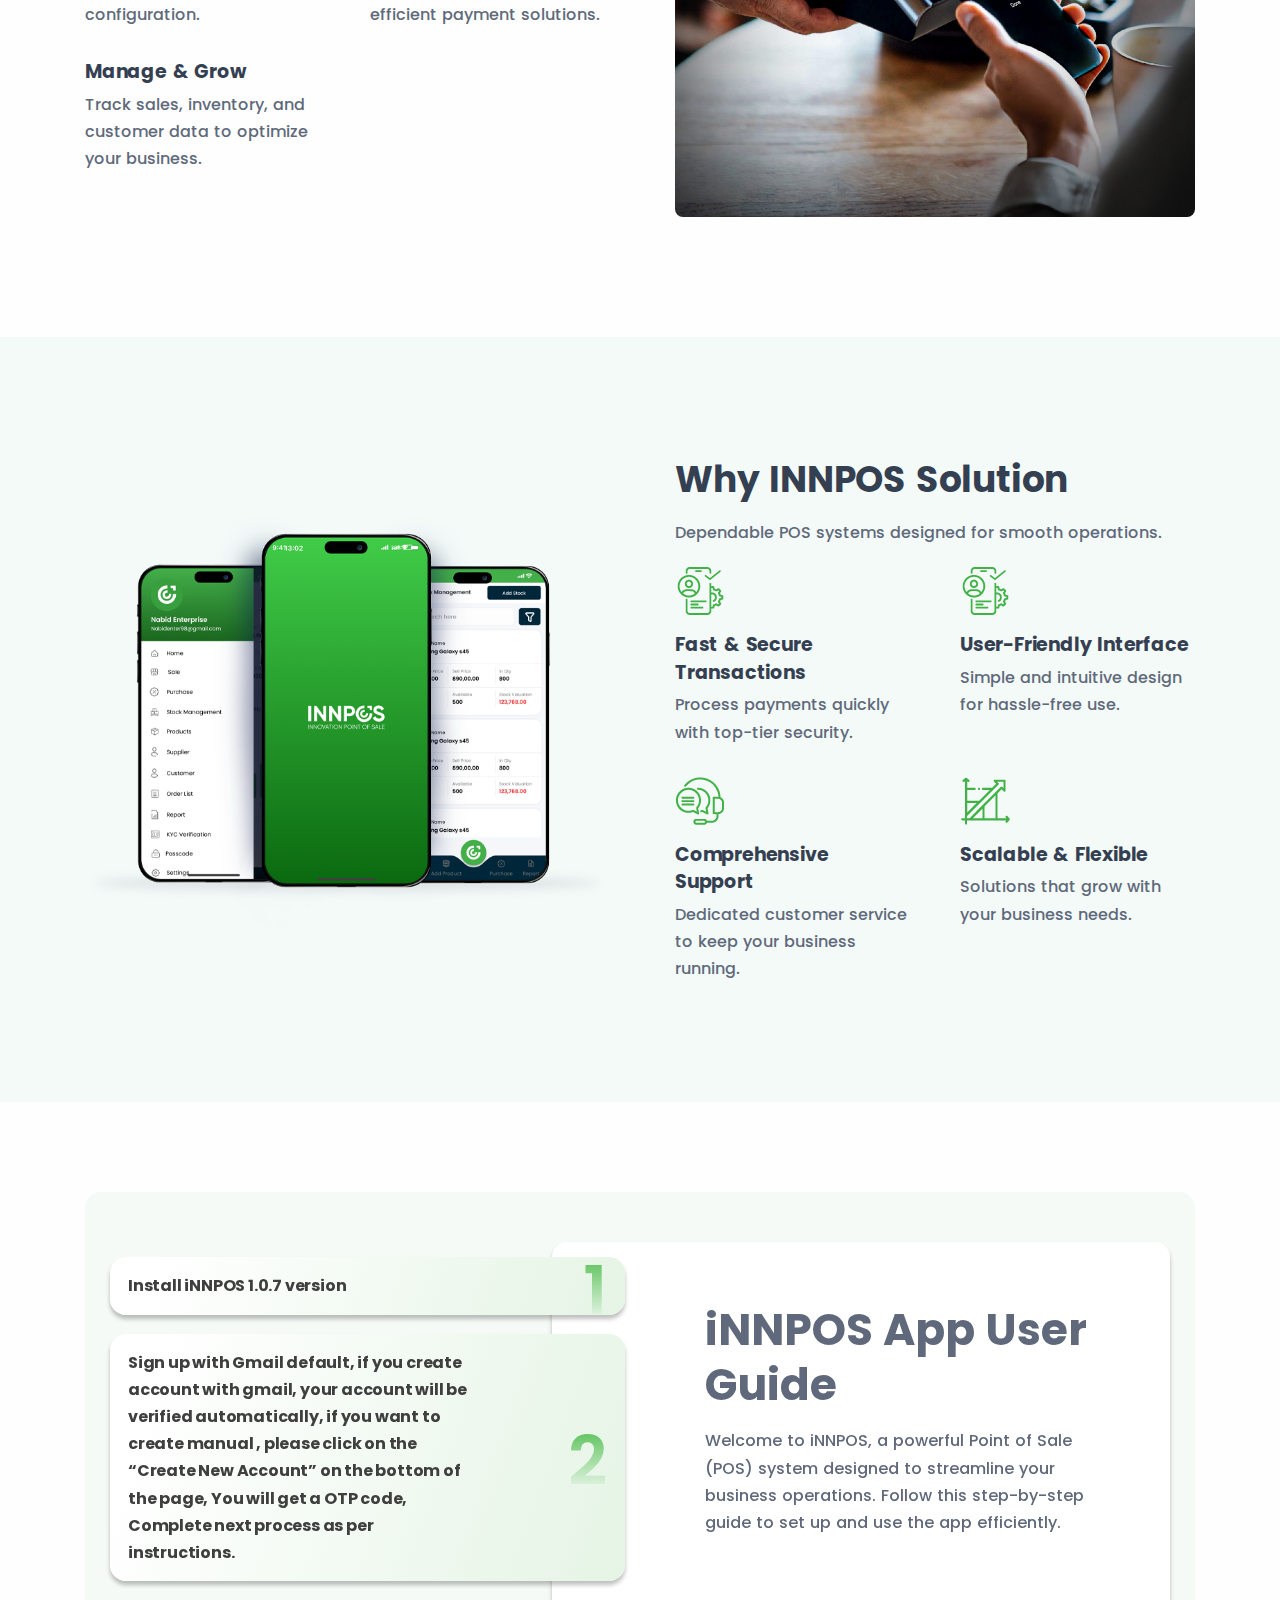
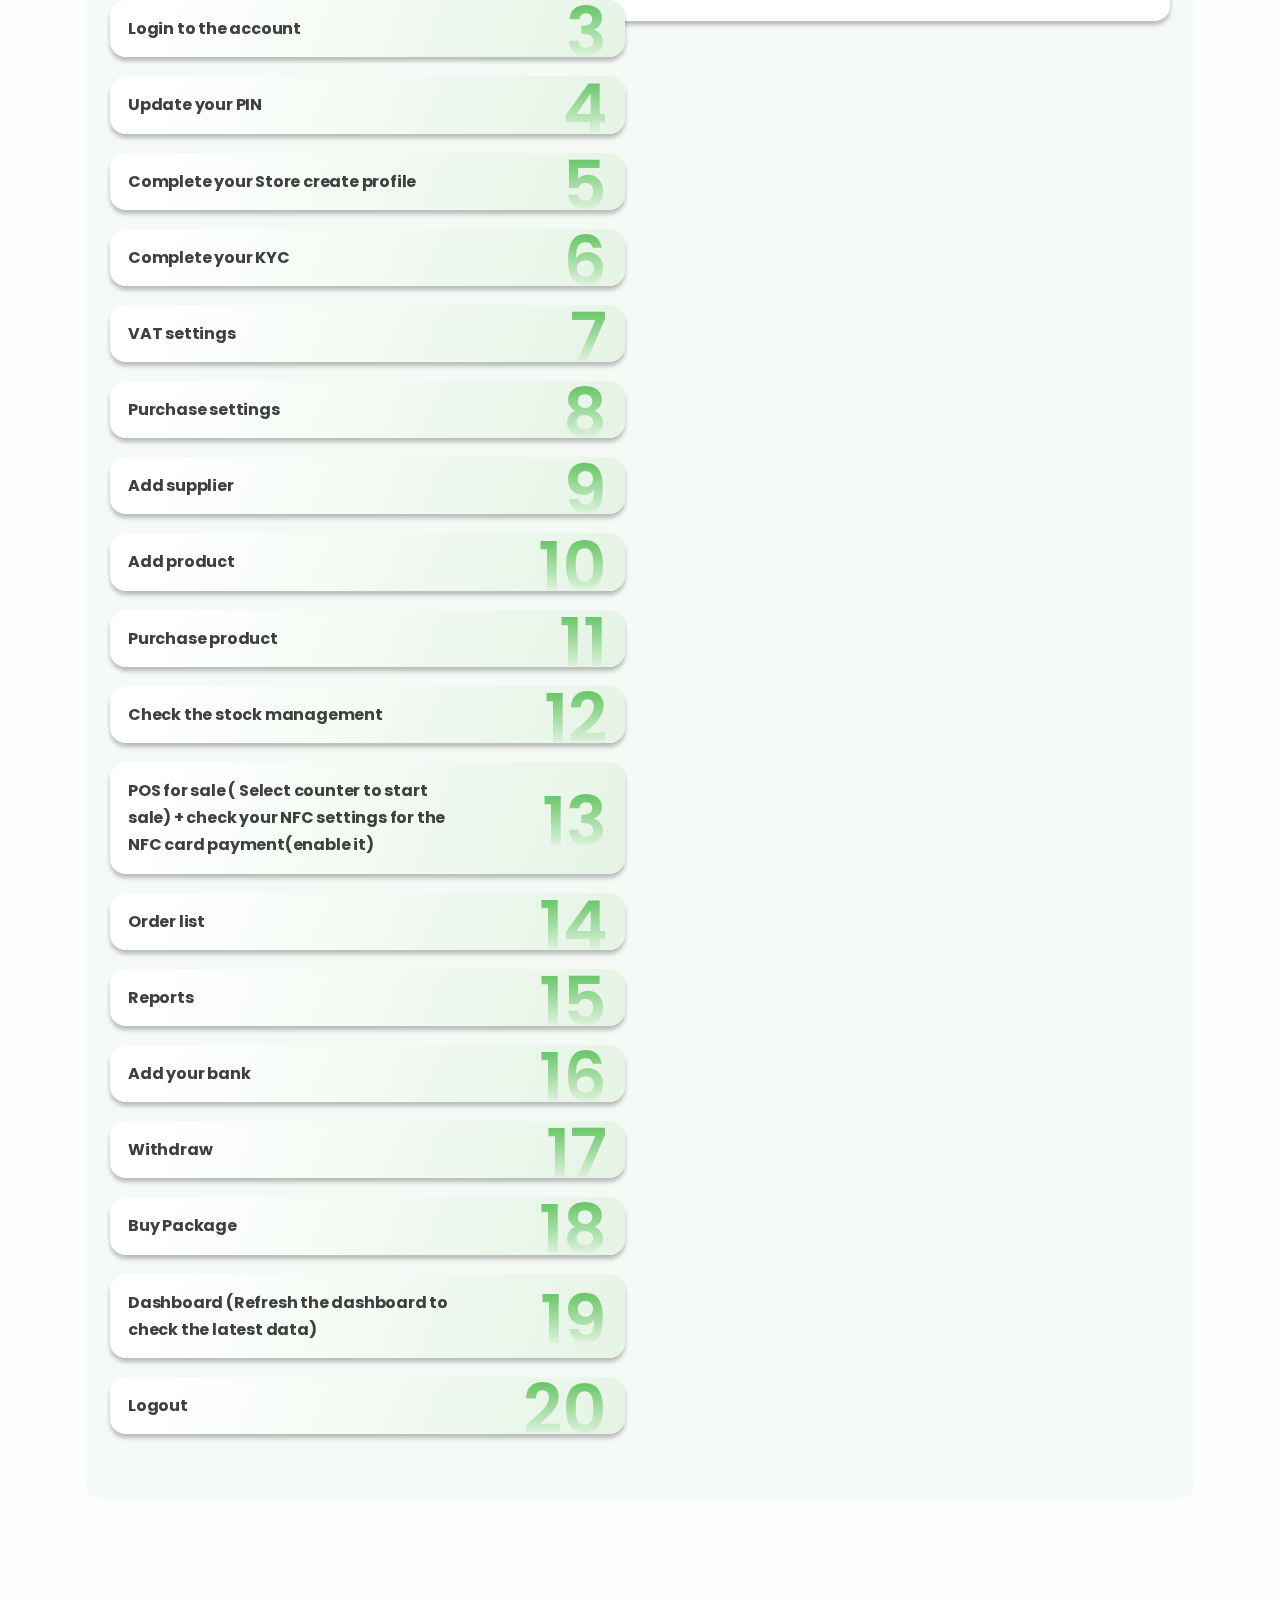
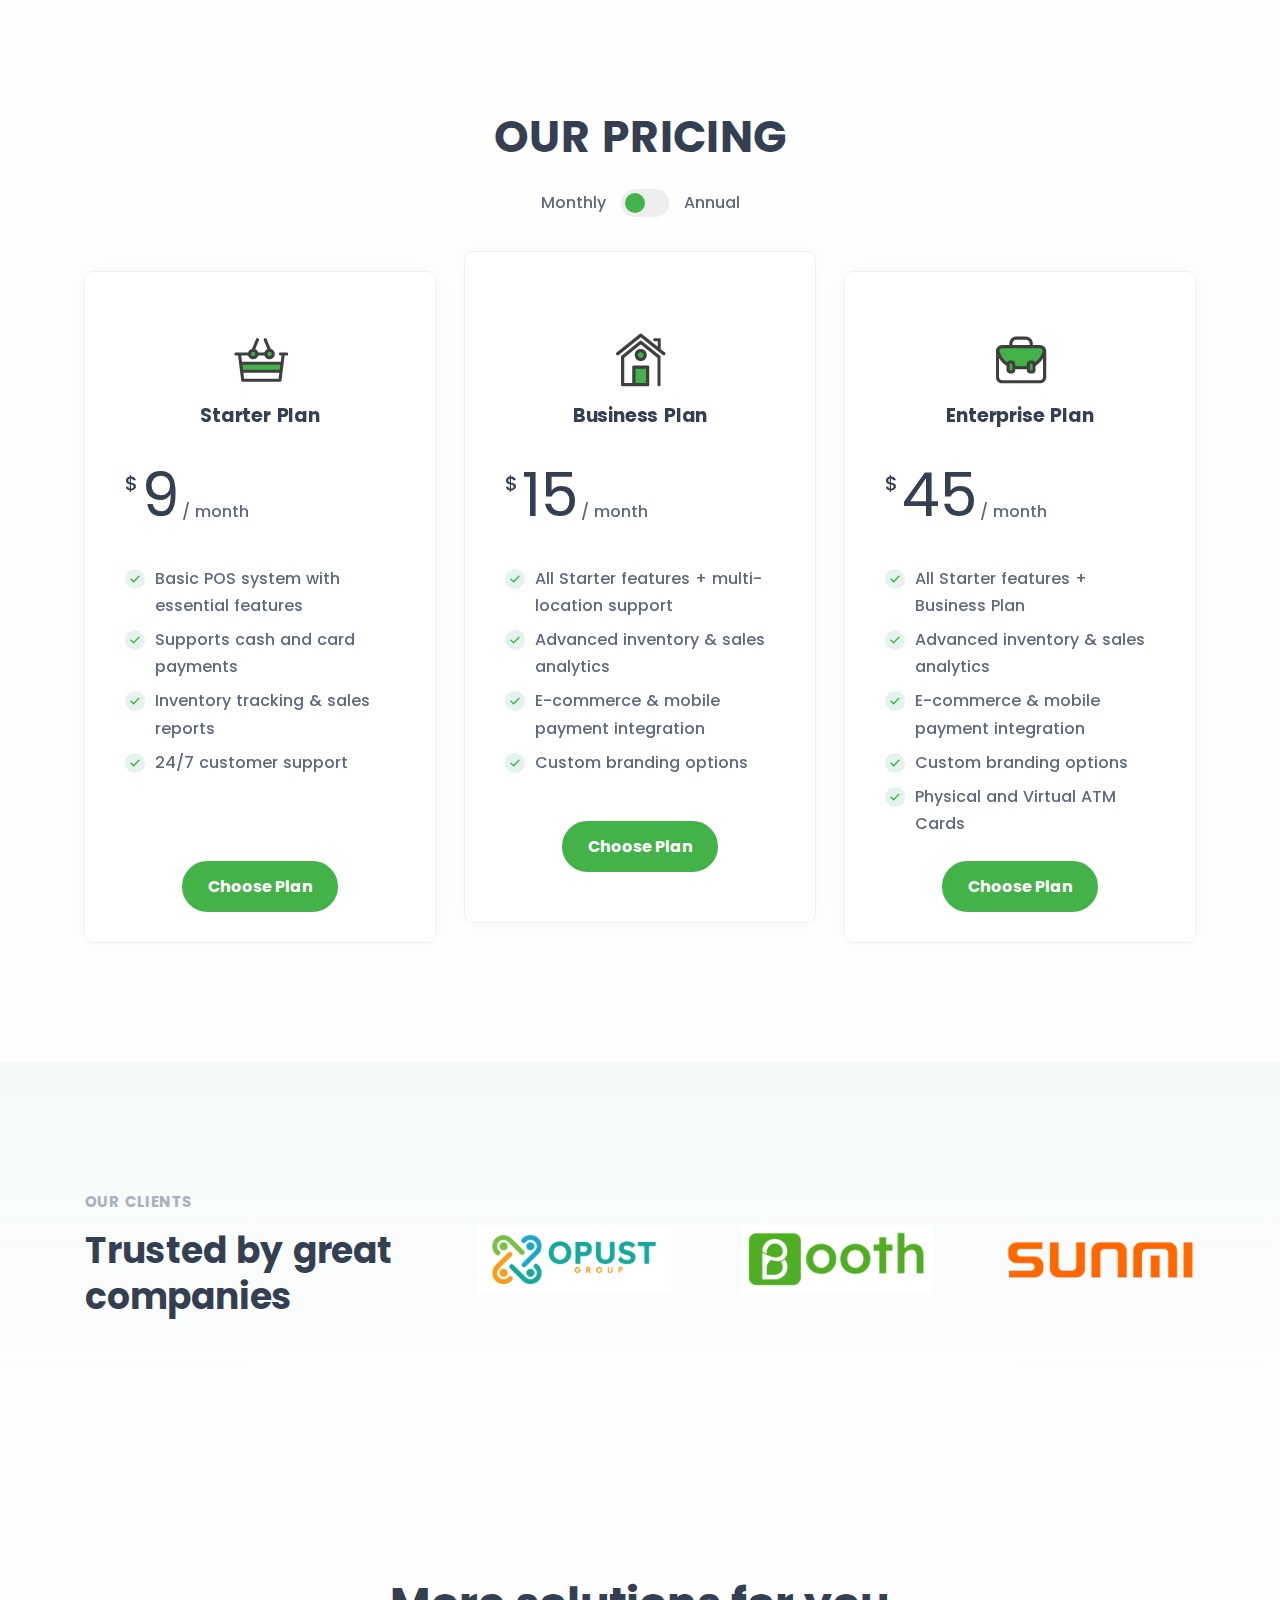
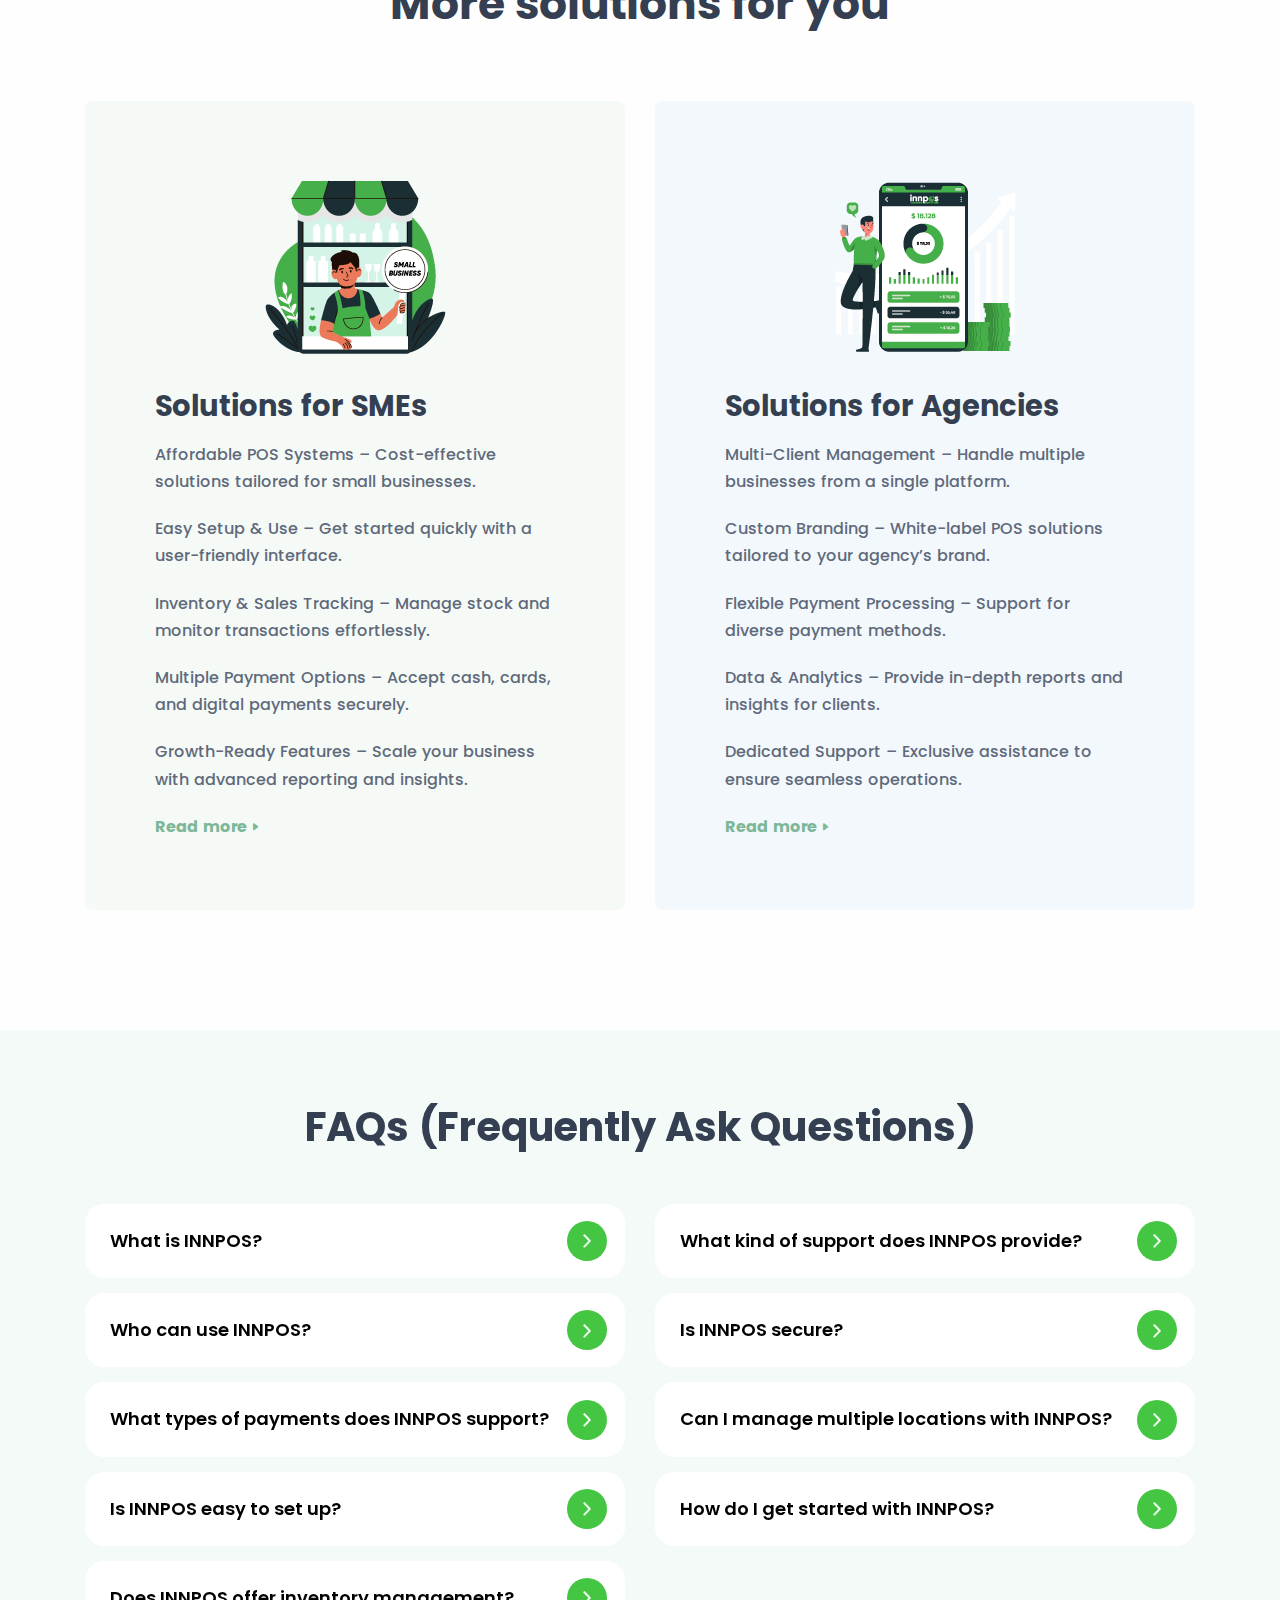
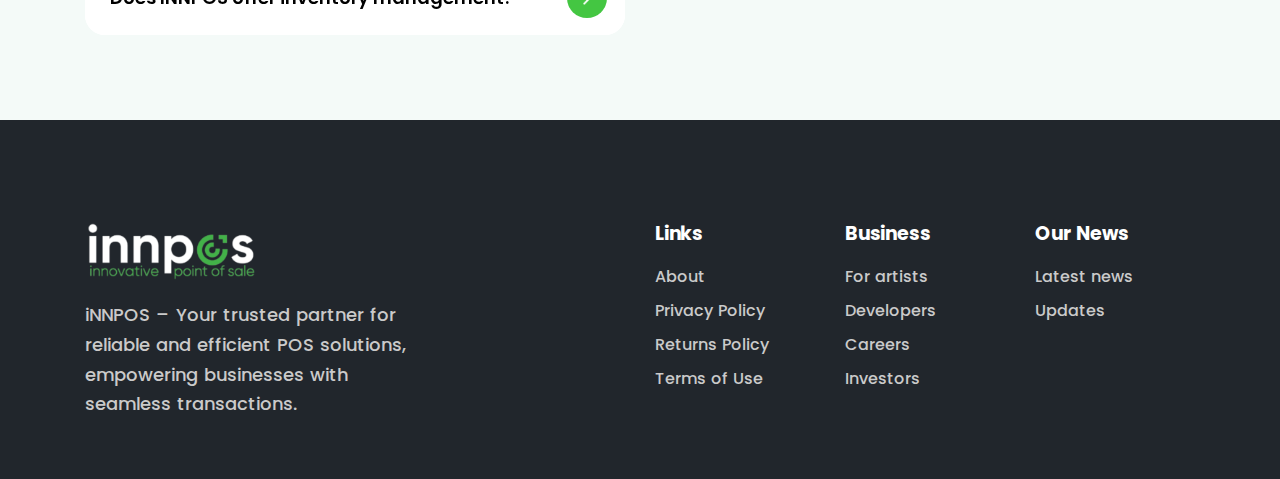
==== commit a66ab3d8: "update some issue" ====
--- a/index.html
+++ b/index.html
@@ -47,7 +47,7 @@
           <div class="navbar-other w-100 d-flex ms-auto">
             <ul class="navbar-nav flex-row align-items-center ms-auto" data-sm-skip="true">
               <li class="nav-item d-none d-md-block">
-                <a href="./contact.html" class="btn btn-sm d-flex align-items-center gap-1">
+                <a href="./contact.html" class="btn hover-effect-2 btn-sm d-flex align-items-center gap-1">
                   <i class="uil uil-user"></i>
                   Sign in</a
                 >
@@ -80,7 +80,7 @@
               <p class="lead fs-lg mb-7 px-md-10 px-lg-0">Your trusted partner for reliable and efficient POS solutions, empowering businesses with seamless transactions.</p>
               <div class="d-flex justify-content-center justify-content-lg-start" data-cues="slideInDown" data-group="page-title-buttons" data-delay="900">
                 <span>
-                  <button onclick="downloadAPK()" class="btn btn-primary btn-icon btn-icon-start rounded me-2"><i class="uil uil-google-play"></i> Download Our App</button>
+                  <button onclick="downloadAPK()" class="btn btn-primary btn-icon btn-icon-start rounded me-2"><i class="uil uil-android"></i> Download Our App</button>
                 </span>
               </div>
             </div>
@@ -248,7 +248,7 @@
                   <div class="m-0 tab-text">Install iNNPOS 1.0.7 version<b class="number">1</b></div>
                 </button>
                 <button class="nav-link active">
-                  <div class="m-0 tab-text">Sign up with Gmail default, if you create account with gmail, your account will be verified automatically, if you want to create manual , please click on the “Create New Account” on the boot of the page, You will get a OTP code, Complete next process as per instructions.<b class="number">2</b></div>
+                  <div class="m-0 tab-text">Sign up with Gmail default, if you create account with gmail, your account will be verified automatically, if you want to create manual , please click on the “Create New Account” on the bottom of the page, You will get a OTP code, Complete next process as per instructions.<b class="number">2</b></div>
                 </button>
                 <button class="nav-link active">
                   <div class="m-0 tab-text">Login to the account<b class="number">3</b></div>
--- a/assets/css/style-new.css
+++ b/assets/css/style-new.css
@@ -32,6 +32,10 @@
   transform: translateY(-0.4rem);
   transition: all 0.3s ease;
   background-image: linear-gradient(40deg, #b0ffb6 0.4%, #fff5e2 100.2%);
+}
+.hover-effect-2:hover {
+  box-shadow: none !important;
+  color: #42b249 !important;
 }
 .cta-card__btn {
   padding: 14px 46px;
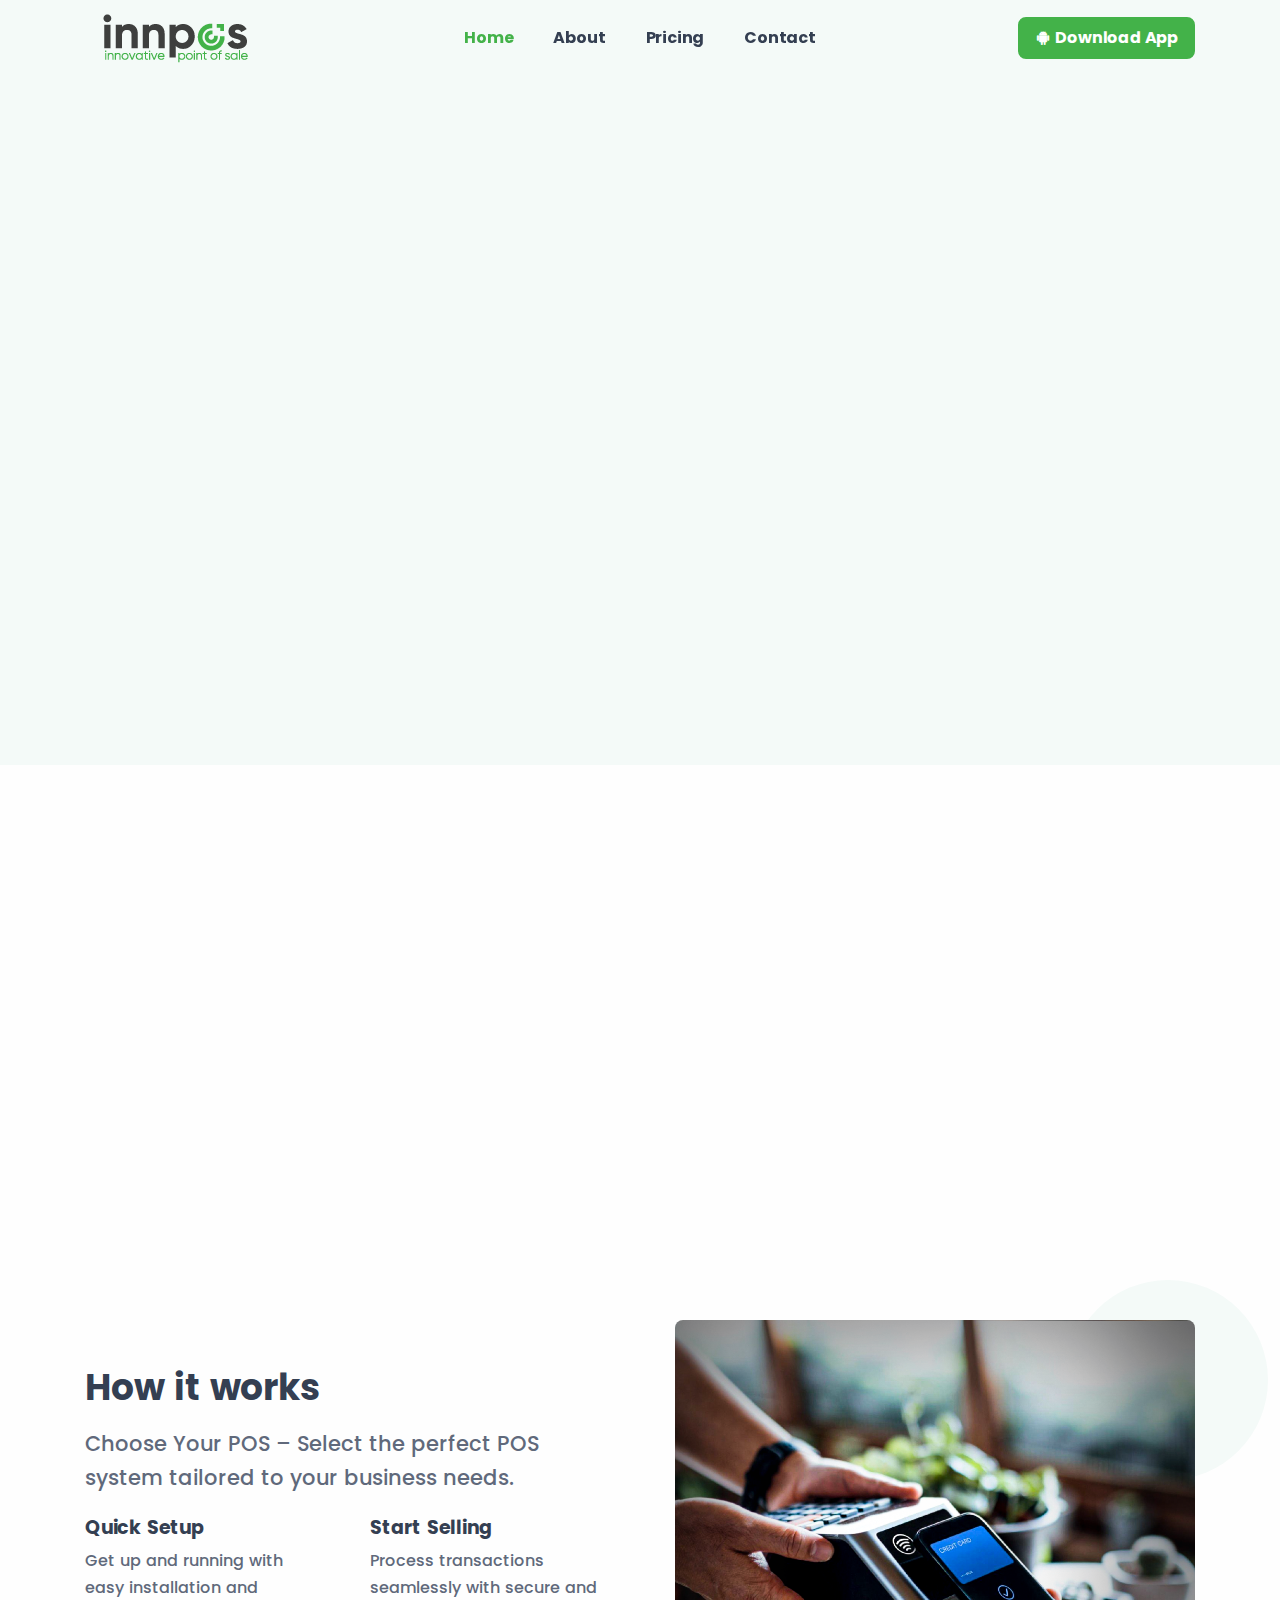
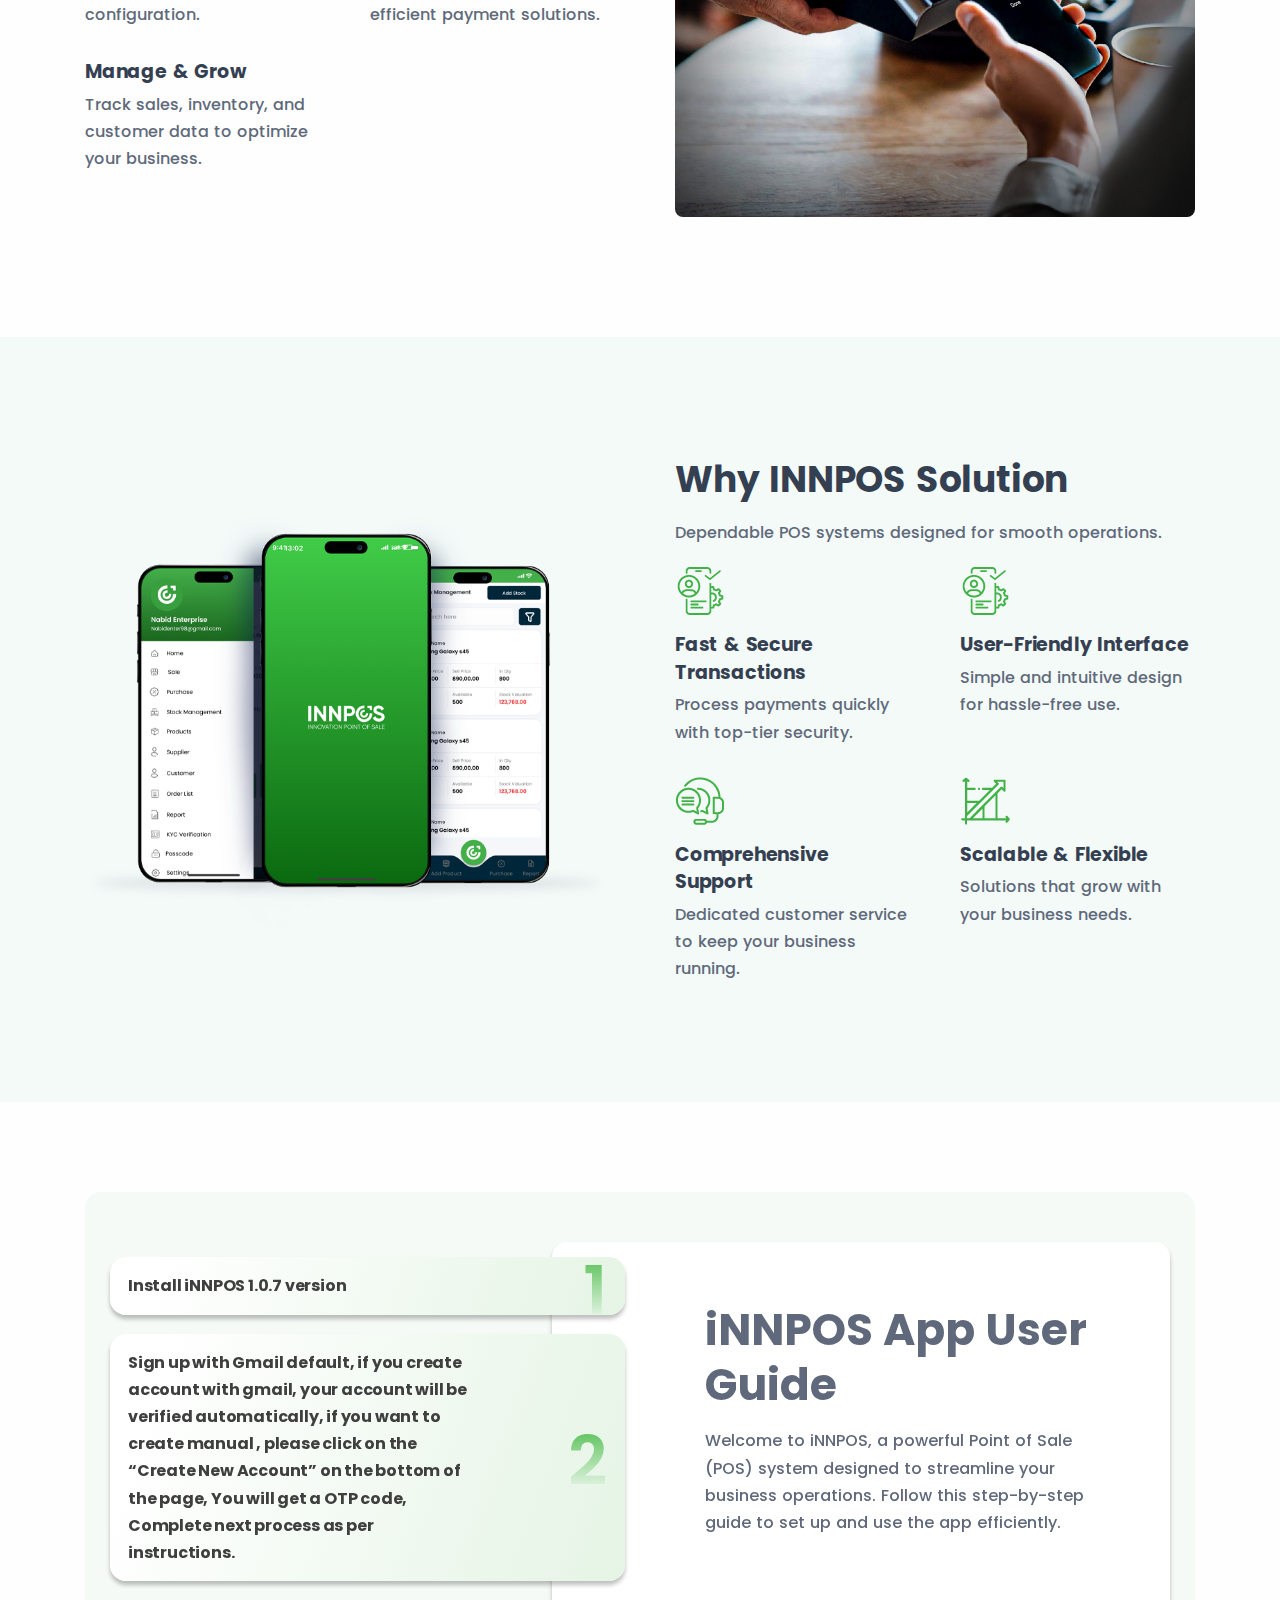
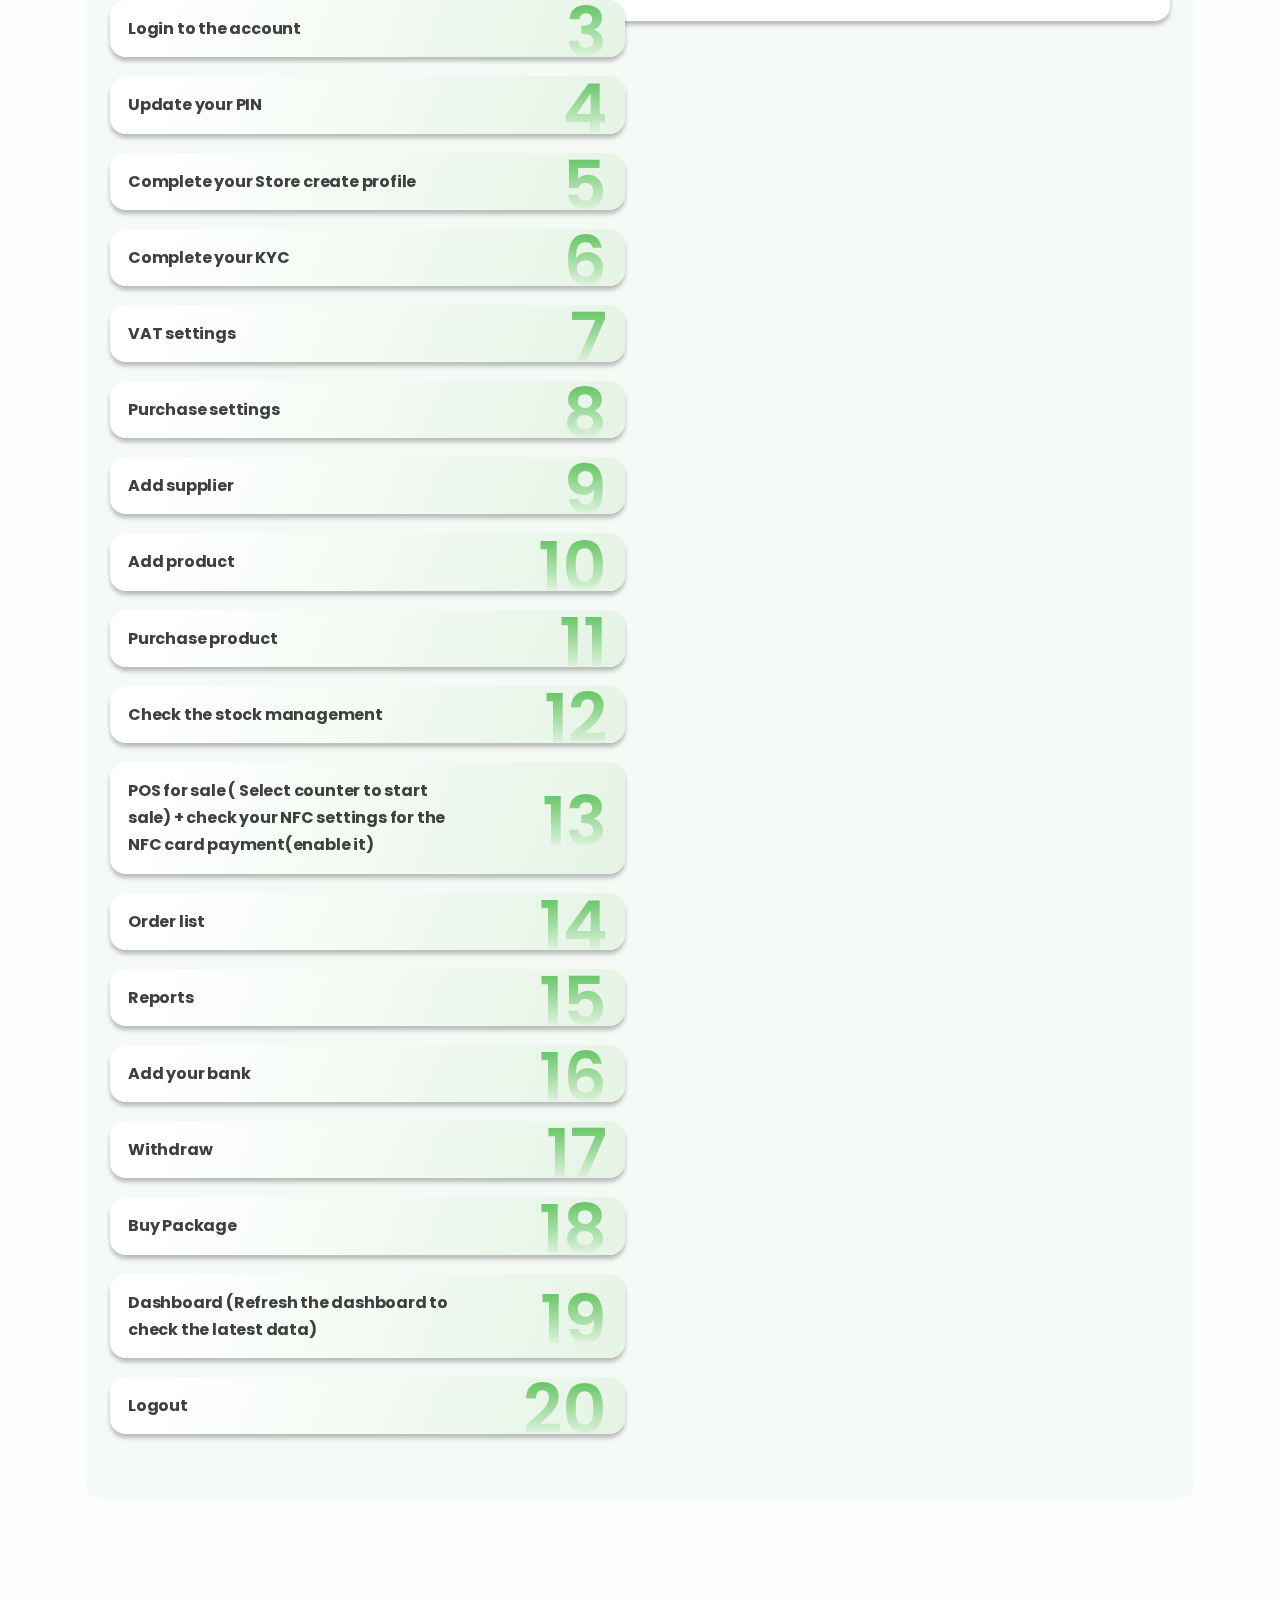
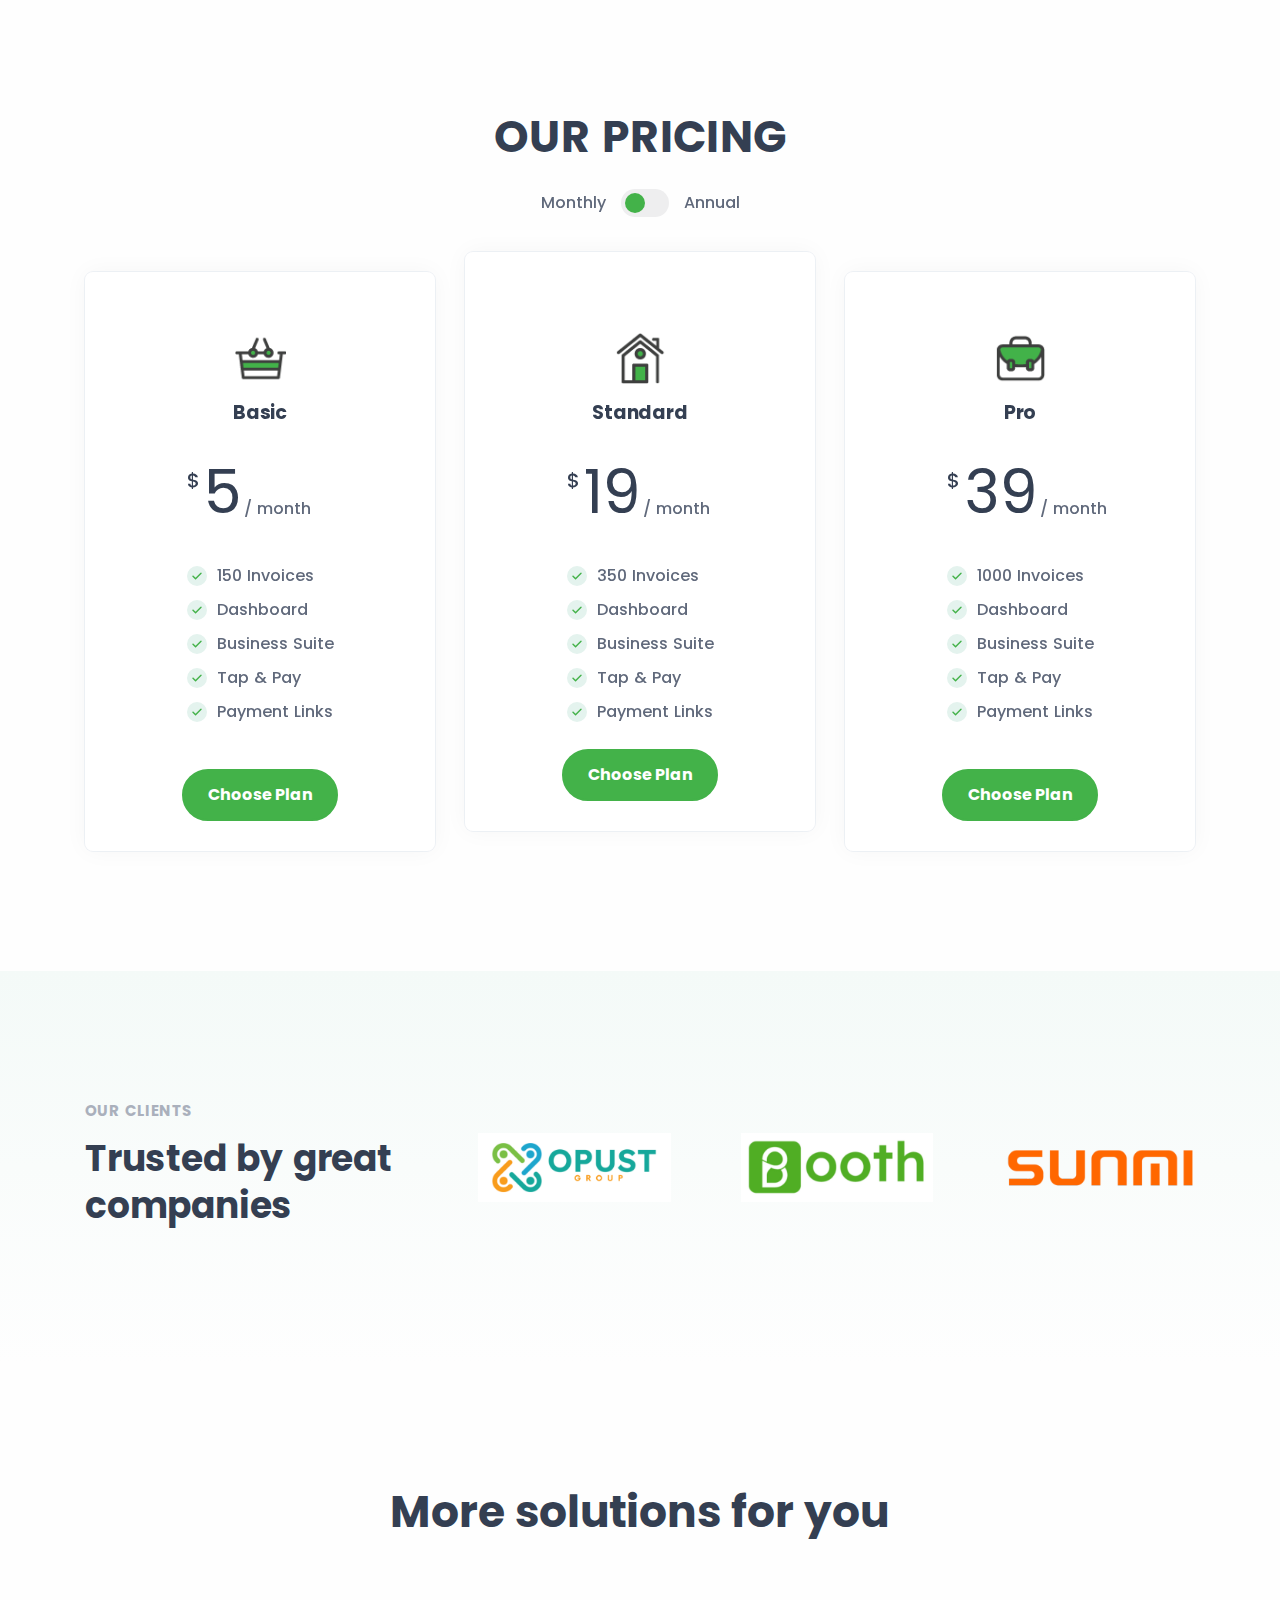
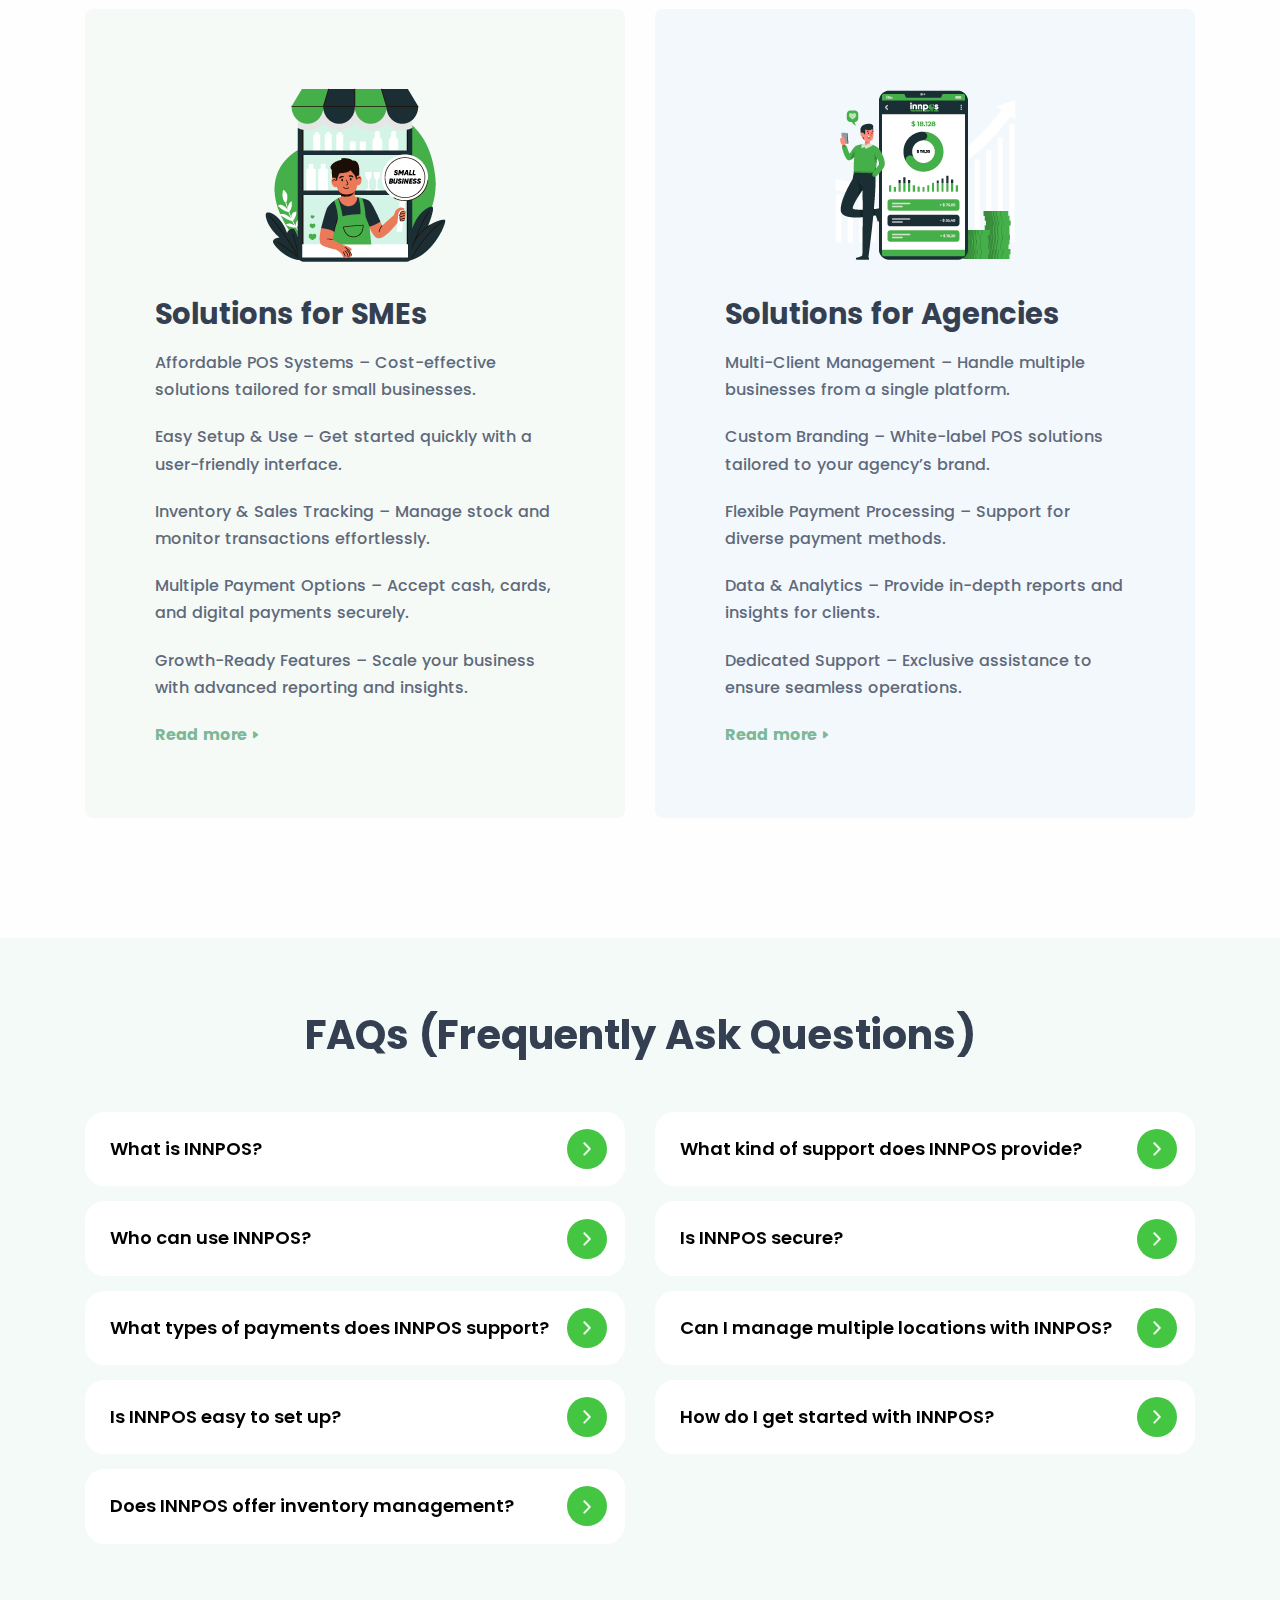
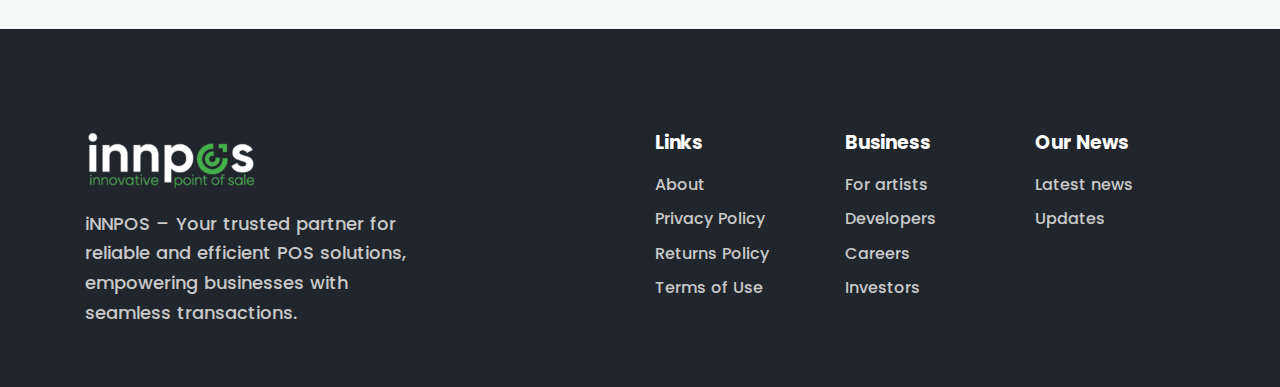
==== commit 05edcba5: "update apk" ====
--- a/index.html
+++ b/index.html
@@ -46,14 +46,8 @@
           <!-- /.navbar-collapse -->
           <div class="navbar-other w-100 d-flex ms-auto">
             <ul class="navbar-nav flex-row align-items-center ms-auto" data-sm-skip="true">
-              <li class="nav-item d-none d-md-block">
-                <a href="./contact.html" class="btn hover-effect-2 btn-sm d-flex align-items-center gap-1">
-                  <i class="uil uil-user"></i>
-                  Sign in</a
-                >
-              </li>
-              <li class="nav-item d-none d-md-block">
-                <a href="./contact.html" class="btn btn-sm btn-primary rounded-pill">Sign up</a>
+              <li class="nav-item">
+                <button onclick="downloadAPK()" class="btn btn-primary btn-icon btn-icon-start rounded py-1 px-3"><i class="uil uil-android"></i> <span class="d-none d-md-inline-block">Download App</span></button>
               </li>
               <li class="nav-item d-lg-none">
                 <div class="navbar-hamburger">
@@ -344,18 +338,19 @@
             <div class="col-md-6 col-lg-4">
               <div class="pricing card lift h-100 text-center">
                 <div class="card-body position-relative">
-                  <img src="./assets/img/home-page/Our-Pricing/Starter-Plan.png" class="mb-3" alt="" />
-                  <h4 class="card-title">Starter Plan</h4>
+                  <img src="./assets/img/home-page/Our-Pricing/Starter-Plan.png" class="svg-inject icon-svg icon-svg-md text-primary mb-3" alt="" />
+                  <h4 class="card-title">Basic</h4>
                   <div class="prices text-dark">
-                    <div class="price price-show"><span class="price-currency">$</span><span class="price-value">9</span> <span class="price-duration">month</span></div>
-                    <div class="price price-hide price-hidden"><span class="price-currency">$</span><span class="price-value">5</span> <span class="price-duration">year</span></div>
+                    <div class="price price-show"><span class="price-currency">$</span><span class="price-value">5</span> <span class="price-duration">month</span></div>
+                    <div class="price price-hide price-hidden"><span class="price-currency">$</span><span class="price-value">50</span> <span class="price-duration">year</span></div>
                   </div>
                   <!--/.prices -->
                   <ul class="icon-list bullet-bg bullet-soft-primary mt-8 mb-9 text-start">
-                    <li><i class="uil uil-check"></i><span>Basic POS system with essential features</span></li>
-                    <li><i class="uil uil-check"></i><span>Supports cash and card payments </span></li>
-                    <li><i class="uil uil-check"></i><span>Inventory tracking & sales reports </span></li>
-                    <li><i class="uil uil-check"></i><span>24/7 customer support </span></li>
+                    <li><i class="uil uil-check"></i><span>150 Invoices</span></li>
+                    <li><i class="uil uil-check"></i><span>Dashboard </span></li>
+                    <li><i class="uil uil-check"></i><span>Business Suite</span></li>
+                    <li><i class="uil uil-check"></i><span>Tap & Pay </span></li>
+                    <li><i class="uil uil-check"></i><span>Payment Links </span></li>
                   </ul>
                   <a href="#" class="btn btn-primary rounded-pill" style="position: absolute; bottom: 30px; left: 0; right: 0; width: max-content; margin: auto">Choose Plan</a>
                 </div>
@@ -367,18 +362,19 @@
             <div class="col-md-6 col-lg-4 popular">
               <div class="pricing card lift h-100 text-center">
                 <div class="card-body position-relative">
-                  <img src="./assets/img/home-page/Our-Pricing/Business-Plan.png" class="mb-3" alt="" />
-                  <h4 class="card-title">Business Plan</h4>
+                  <img src="./assets/img/home-page/Our-Pricing/Business-Plan.png" class="svg-inject icon-svg icon-svg-md text-primary mb-3" alt="" />
+                  <h4 class="card-title">Standard</h4>
                   <div class="prices text-dark">
-                    <div class="price price-show"><span class="price-currency">$</span><span class="price-value">15</span> <span class="price-duration">month</span></div>
-                    <div class="price price-hide price-hidden"><span class="price-currency">$</span><span class="price-value">12</span> <span class="price-duration">year</span></div>
+                    <div class="price price-show"><span class="price-currency">$</span><span class="price-value">19</span> <span class="price-duration">month</span></div>
+                    <div class="price price-hide price-hidden"><span class="price-currency">$</span><span class="price-value">150</span> <span class="price-duration">year</span></div>
                   </div>
                   <!--/.prices -->
                   <ul class="icon-list bullet-bg bullet-soft-primary mt-8 mb-9 text-start">
-                    <li><i class="uil uil-check"></i><span>All Starter features + multi-location support </span></li>
-                    <li><i class="uil uil-check"></i><span>Advanced inventory & sales analytics </span></li>
-                    <li><i class="uil uil-check"></i><span>E-commerce & mobile payment integration </span></li>
-                    <li><i class="uil uil-check"></i><span>Custom branding options</span></li>
+                    <li><i class="uil uil-check"></i><span>350 Invoices</span></li>
+                    <li><i class="uil uil-check"></i><span>Dashboard </span></li>
+                    <li><i class="uil uil-check"></i><span>Business Suite</span></li>
+                    <li><i class="uil uil-check"></i><span>Tap & Pay </span></li>
+                    <li><i class="uil uil-check"></i><span>Payment Links </span></li>
                   </ul>
                   <a href="#" class="btn btn-primary rounded-pill" style="position: absolute; bottom: 30px; left: 0; right: 0; width: max-content; margin: auto">Choose Plan</a>
                 </div>
@@ -390,19 +386,19 @@
             <div class="col-md-6 offset-md-3 col-lg-4 offset-lg-0">
               <div class="pricing card lift h-100 text-center">
                 <div class="card-body position-relative">
-                  <img src="./assets/img/home-page/Our-Pricing/Enterprise-Plan.png" class="mb-3" alt="" />
-                  <h4 class="card-title">Enterprise Plan</h4>
+                  <img src="./assets/img/home-page/Our-Pricing/Enterprise-Plan.png" class="svg-inject icon-svg icon-svg-md text-primary mb-3" alt="" />
+                  <h4 class="card-title">Pro</h4>
                   <div class="prices text-dark">
-                    <div class="price price-show"><span class="price-currency">$</span><span class="price-value">45</span> <span class="price-duration">month</span></div>
-                    <div class="price price-hide price-hidden"><span class="price-currency">$</span><span class="price-value">29</span> <span class="price-duration">year</span></div>
+                    <div class="price price-show"><span class="price-currency">$</span><span class="price-value">39</span> <span class="price-duration">month</span></div>
+                    <div class="price price-hide price-hidden"><span class="price-currency">$</span><span class="price-value">250</span> <span class="price-duration">year</span></div>
                   </div>
                   <!--/.prices -->
                   <ul class="icon-list bullet-bg bullet-soft-primary mt-8 mb-9 text-start">
-                    <li><i class="uil uil-check"></i><span> All Starter features + Business Plan </span></li>
-                    <li><i class="uil uil-check"></i><span>Advanced inventory & sales analytics </span></li>
-                    <li><i class="uil uil-check"></i><span> E-commerce & mobile payment integration </span></li>
-                    <li><i class="uil uil-check"></i><span> Custom branding options</span></li>
-                    <li><i class="uil uil-check"></i><span> Physical and Virtual ATM Cards</span></li>
+                    <li><i class="uil uil-check"></i><span>1000 Invoices</span></li>
+                    <li><i class="uil uil-check"></i><span>Dashboard </span></li>
+                    <li><i class="uil uil-check"></i><span>Business Suite</span></li>
+                    <li><i class="uil uil-check"></i><span>Tap & Pay </span></li>
+                    <li><i class="uil uil-check"></i><span>Payment Links </span></li>
                   </ul>
                   <a href="#" class="btn btn-primary rounded-pill" style="position: absolute; bottom: 30px; left: 0; right: 0; width: max-content; margin: auto">Choose Plan</a>
                 </div>
@@ -674,18 +670,6 @@
     <script src="./assets/js/plugins.js"></script>
     <script src="./assets/js/theme.js"></script>
     <script src="./assets/js/script.js"></script>
-    <script>
-      function downloadAPK() {
-        const apkUrl = "./assets/apk/innpos_version_1.0.7.apk";
-
-        // Create an anchor element
-        const a = document.createElement("a");
-        a.href = apkUrl;
-        a.download = "./assets/apk/innpos_version_1.0.7.apk";
-        document.body.appendChild(a);
-        a.click();
-        document.body.removeChild(a);
-      }
-    </script>
+    <script></script>
   </body>
 </html>
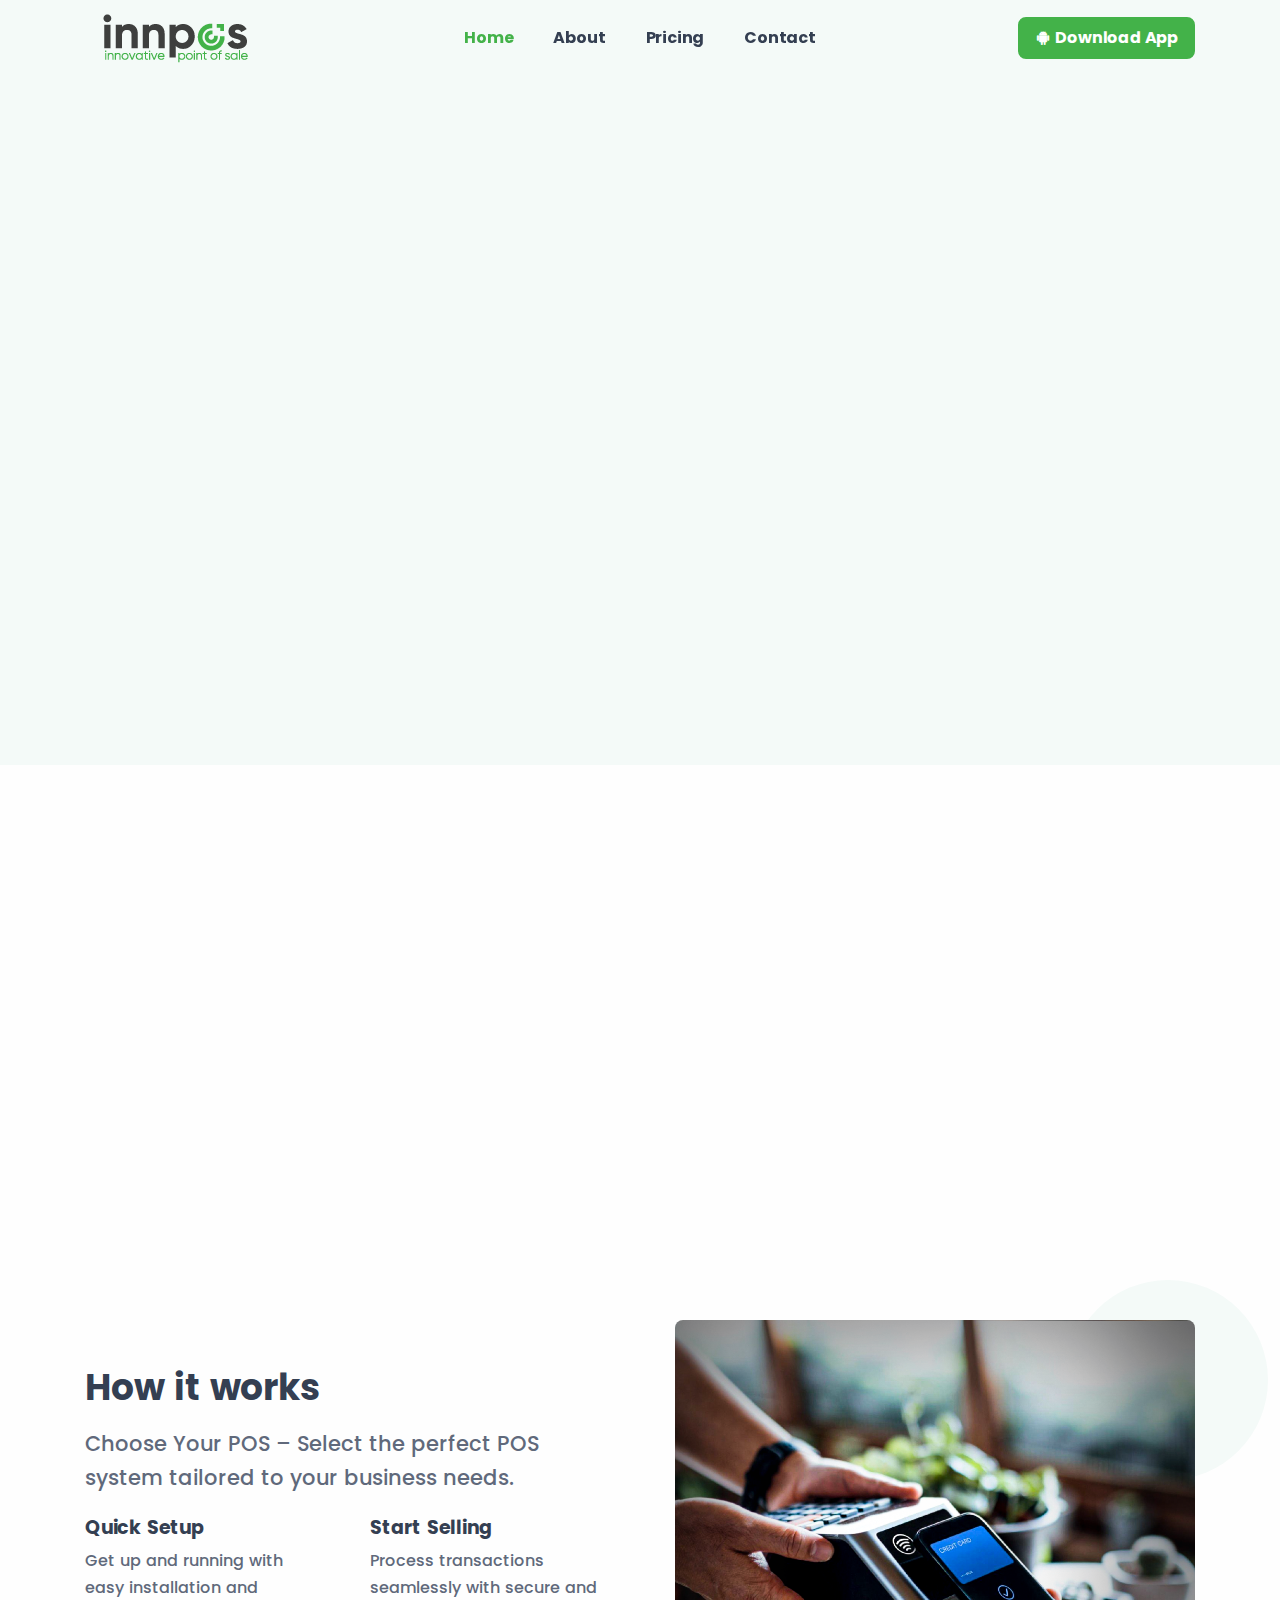
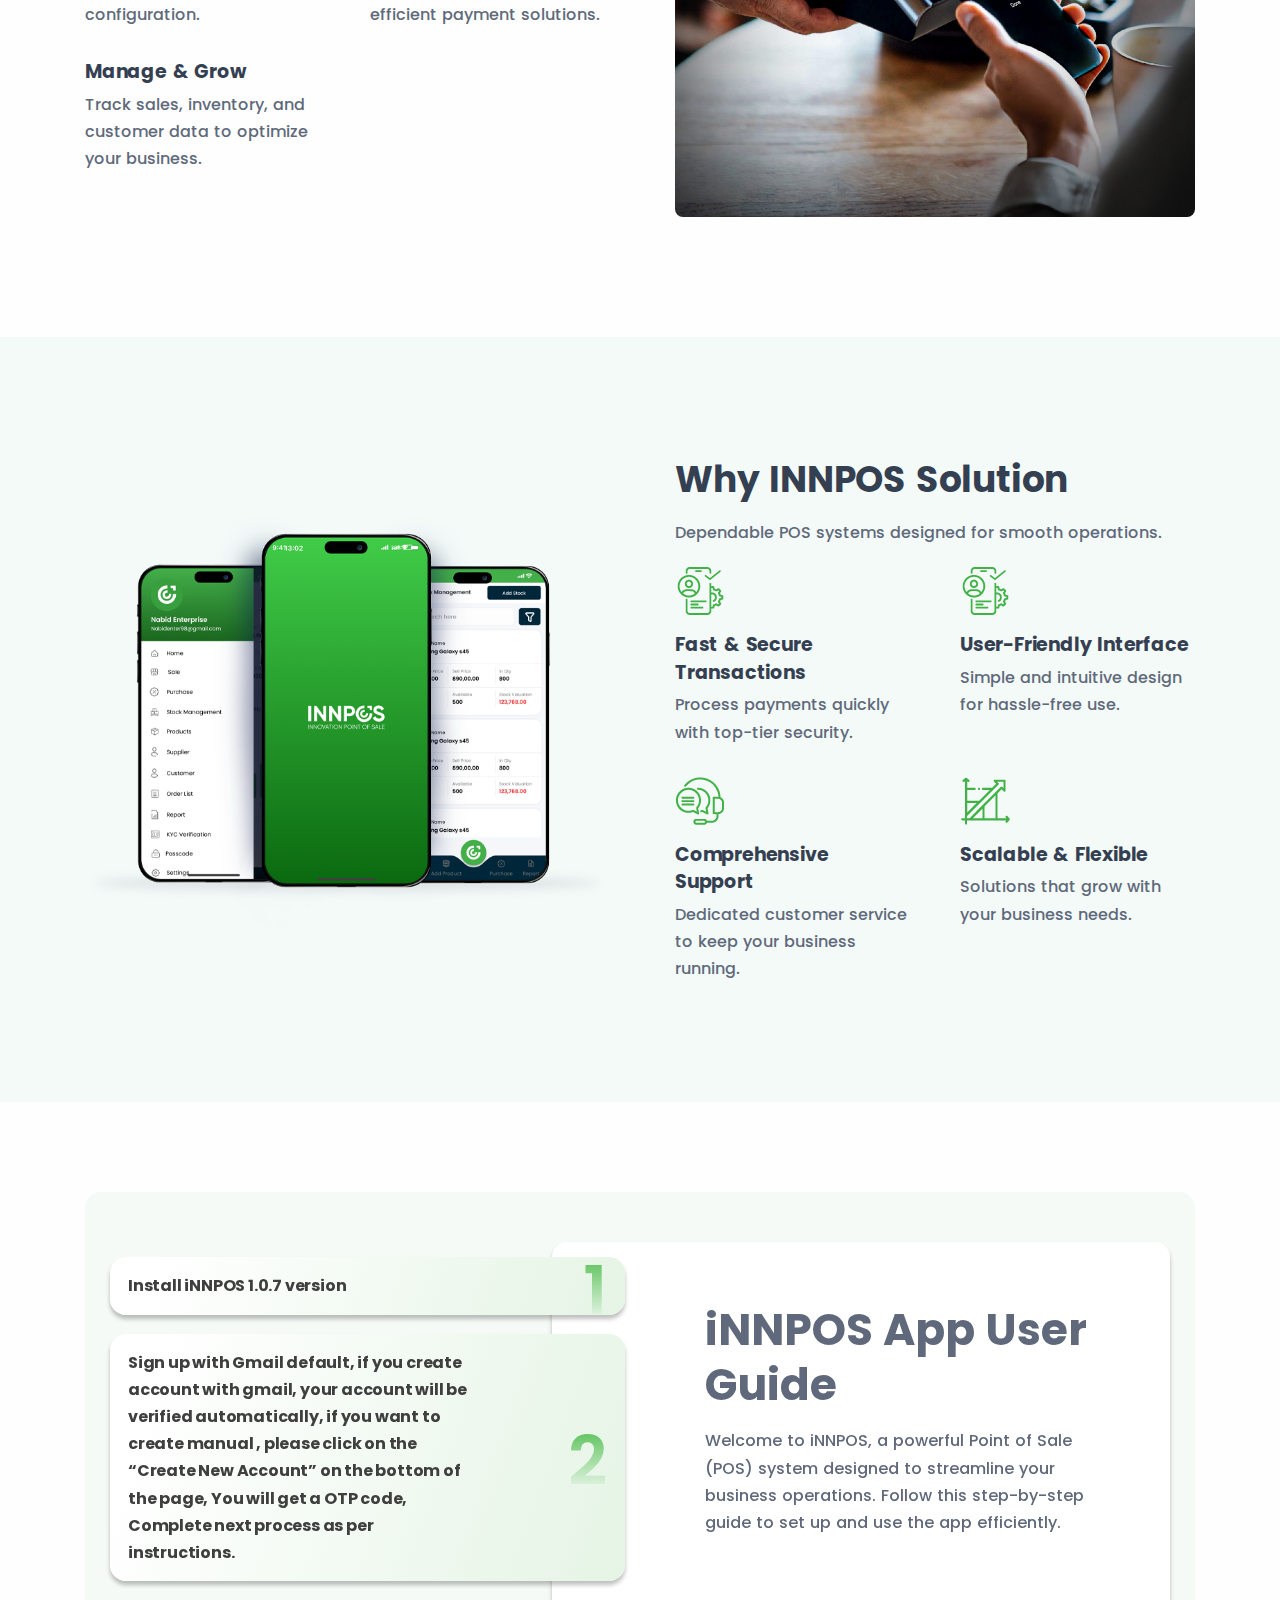
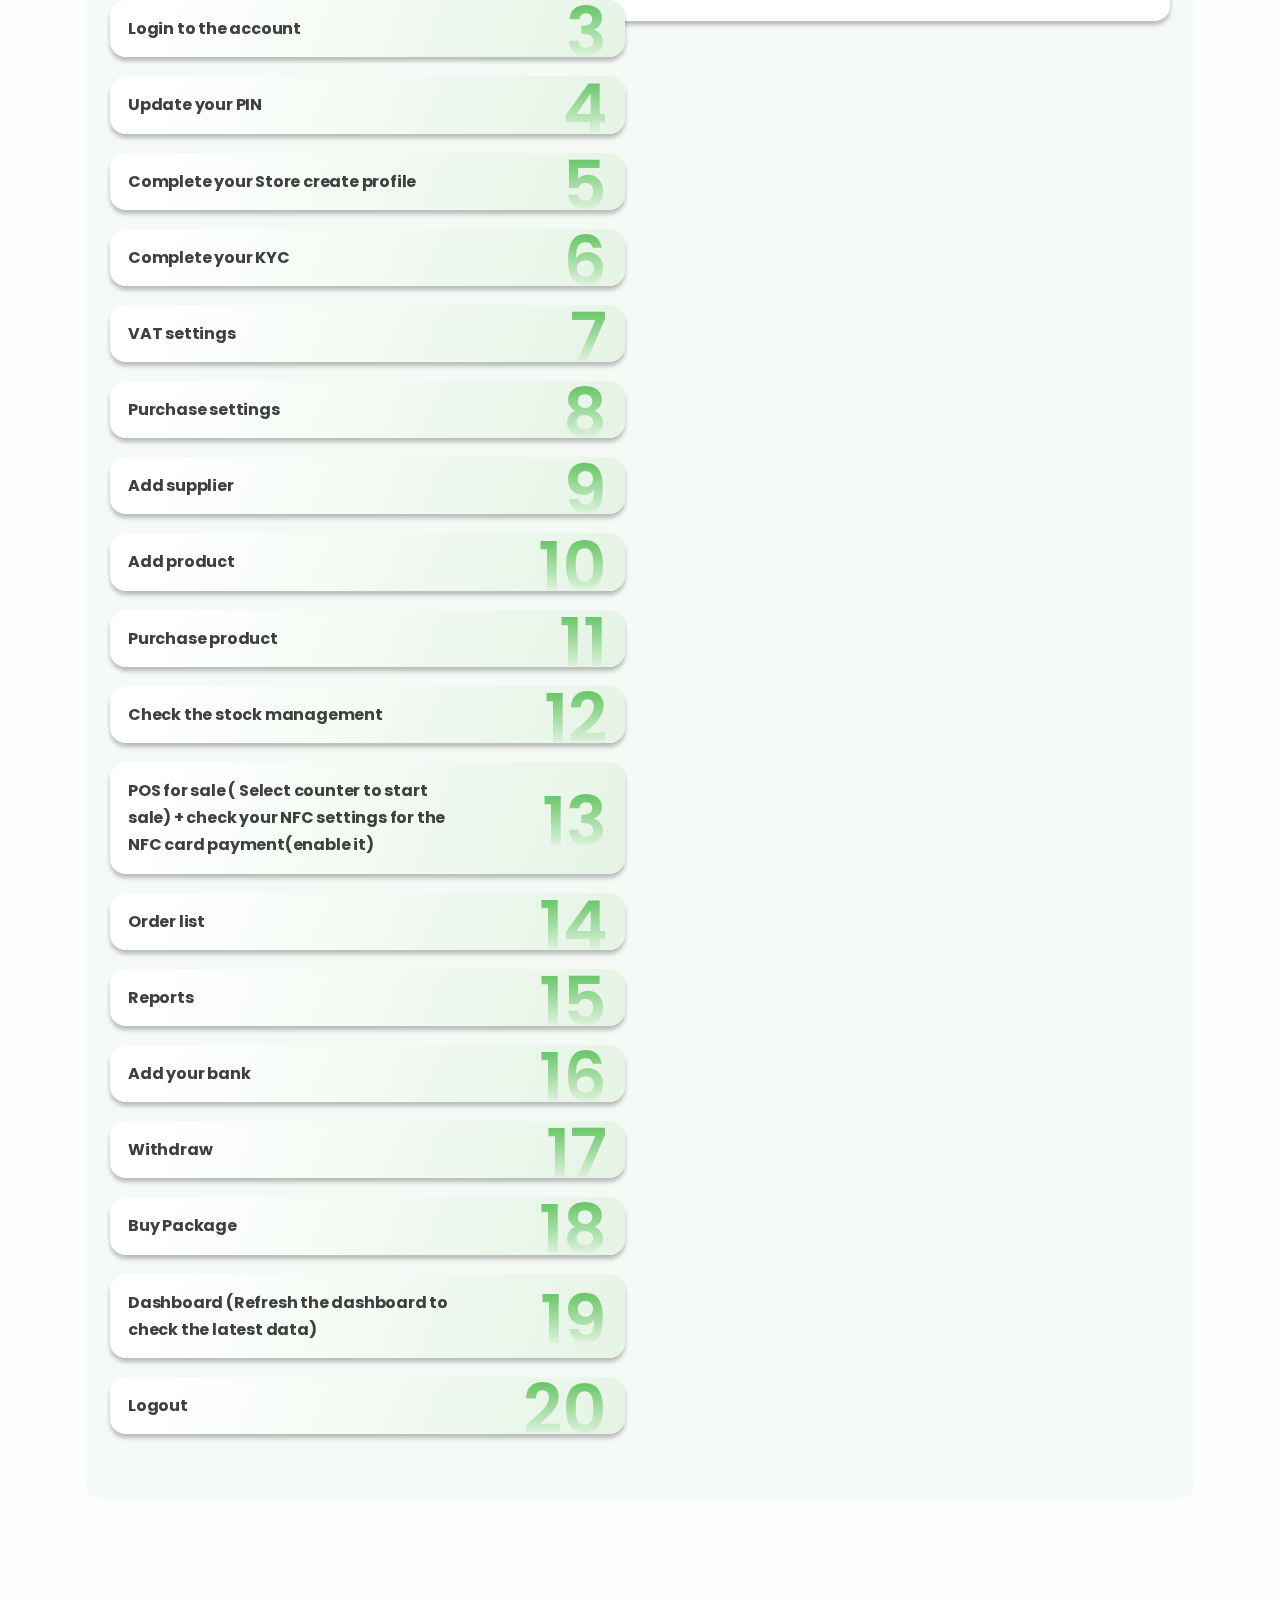
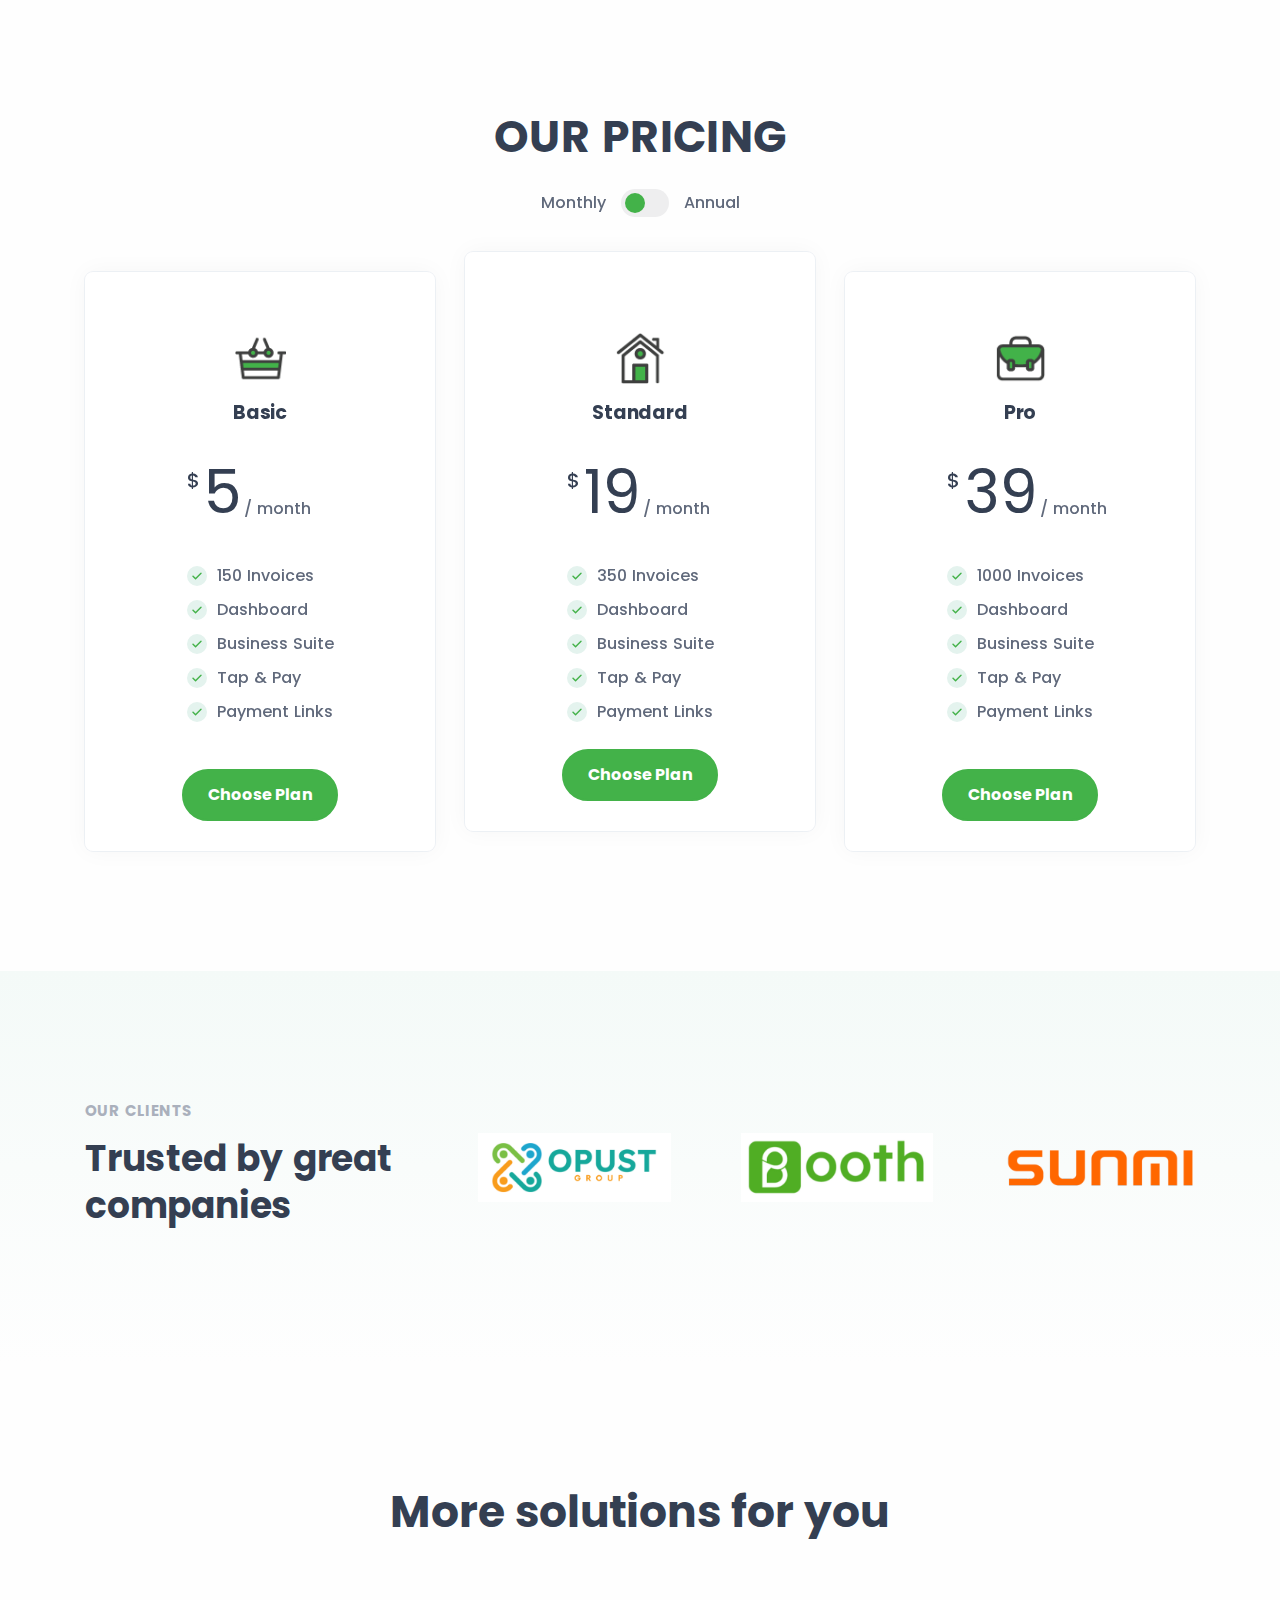
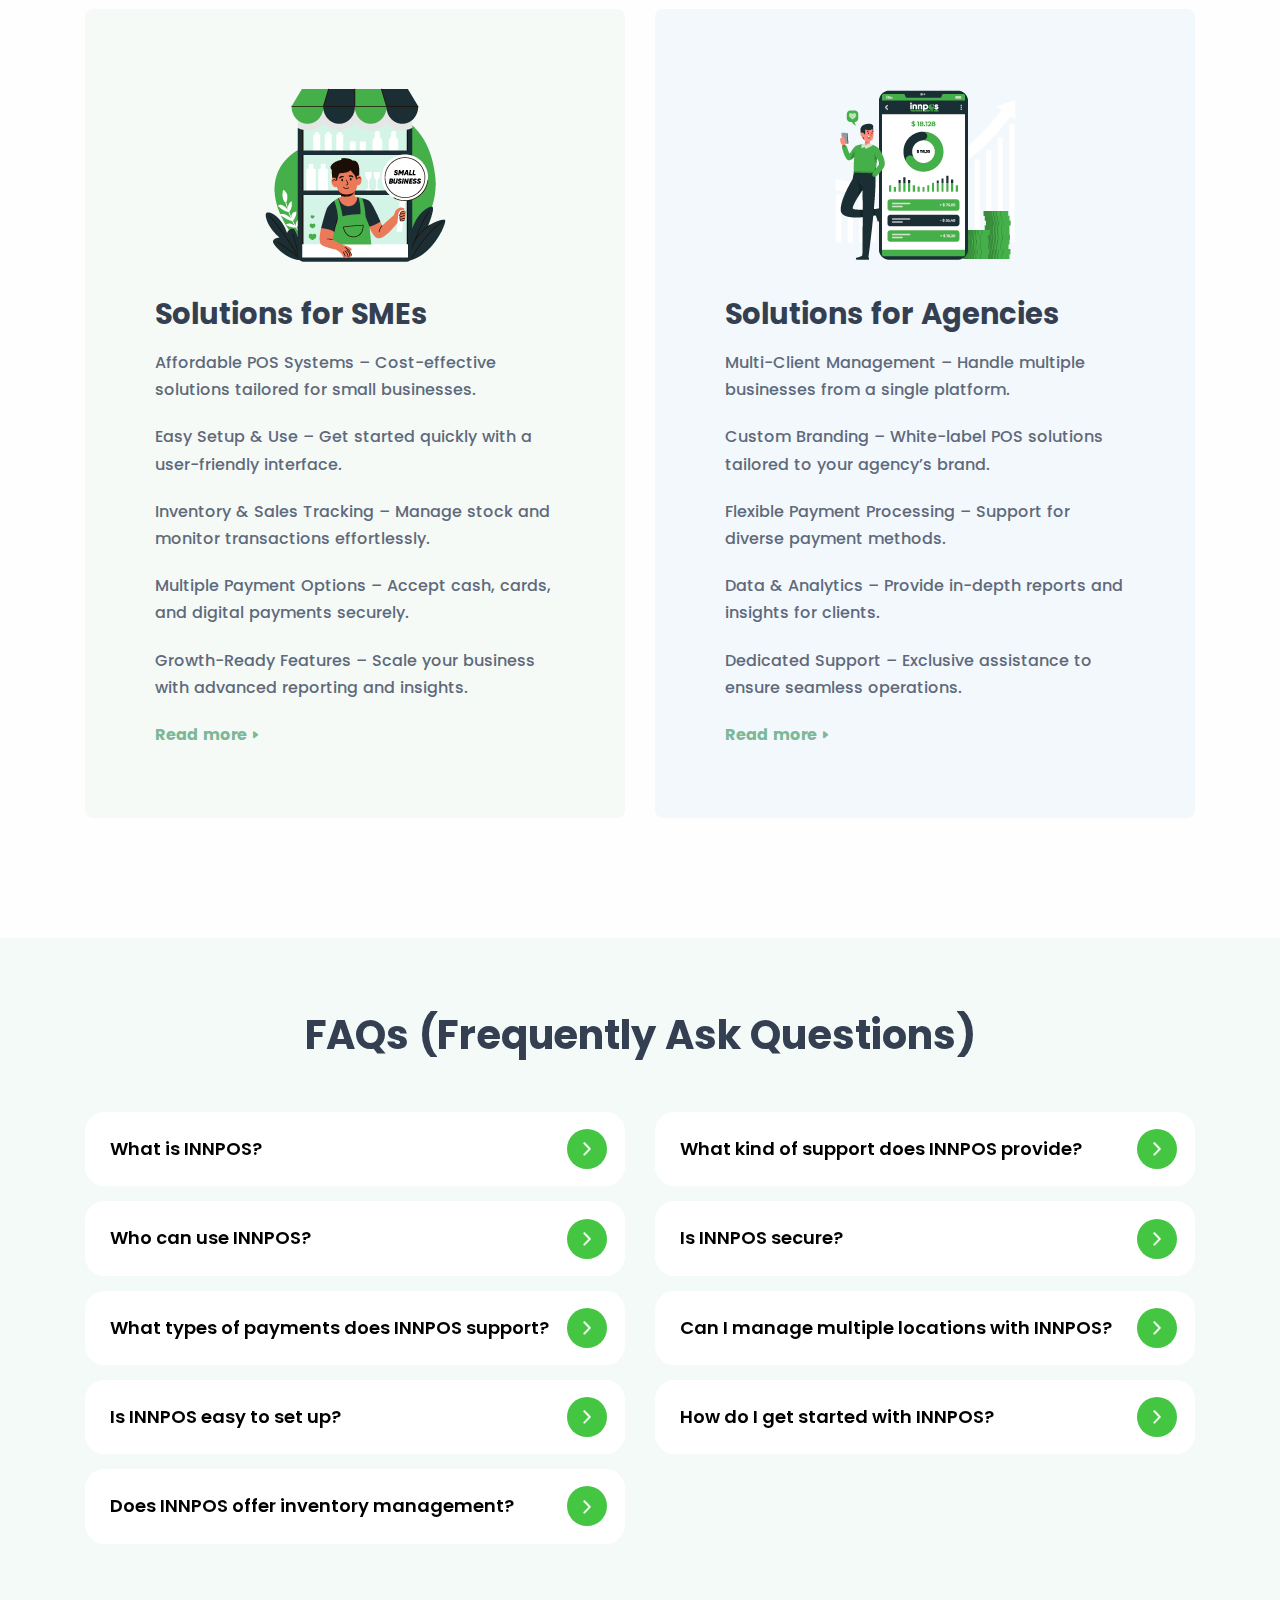
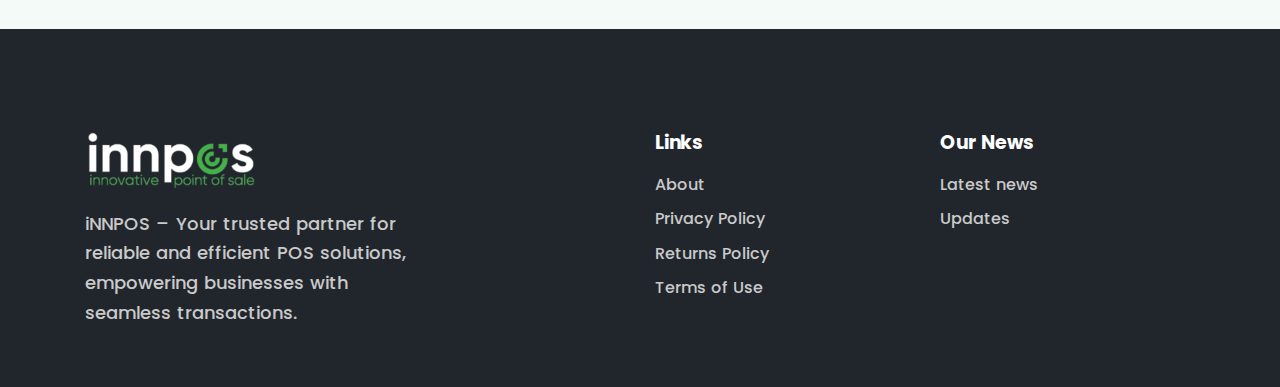
==== commit a2160ca0: "update footer" ====
--- a/index.html
+++ b/index.html
@@ -616,7 +616,7 @@
             <!-- /.widget -->
           </div>
           <!-- /column -->
-          <div class="col-md-4 col-lg-2 offset-lg-2">
+          <div class="col-md-4 col-lg-3 offset-lg-2">
             <div class="widget">
               <h4 class="widget-title text-white mb-3">Links</h4>
               <ul class="list-unstyled text-reset mb-0">
@@ -629,20 +629,7 @@
             <!-- /.widget -->
           </div>
           <!-- /column -->
-          <div class="col-md-4 col-lg-2">
-            <div class="widget">
-              <h4 class="widget-title text-white mb-3">Business</h4>
-              <ul class="list-unstyled mb-0">
-                <li><a href="#">For artists</a></li>
-                <li><a href="#">Developers</a></li>
-                <li><a href="#">Careers</a></li>
-                <li><a href="#">Investors</a></li>
-              </ul>
-            </div>
-            <!-- /.widget -->
-          </div>
-          <!-- /column -->
-          <div class="col-md-4 col-lg-2">
+          <div class="col-md-4 col-lg-3">
             <div class="widget">
               <h4 class="widget-title text-white mb-3">Our News</h4>
               <ul class="list-unstyled mb-0">
